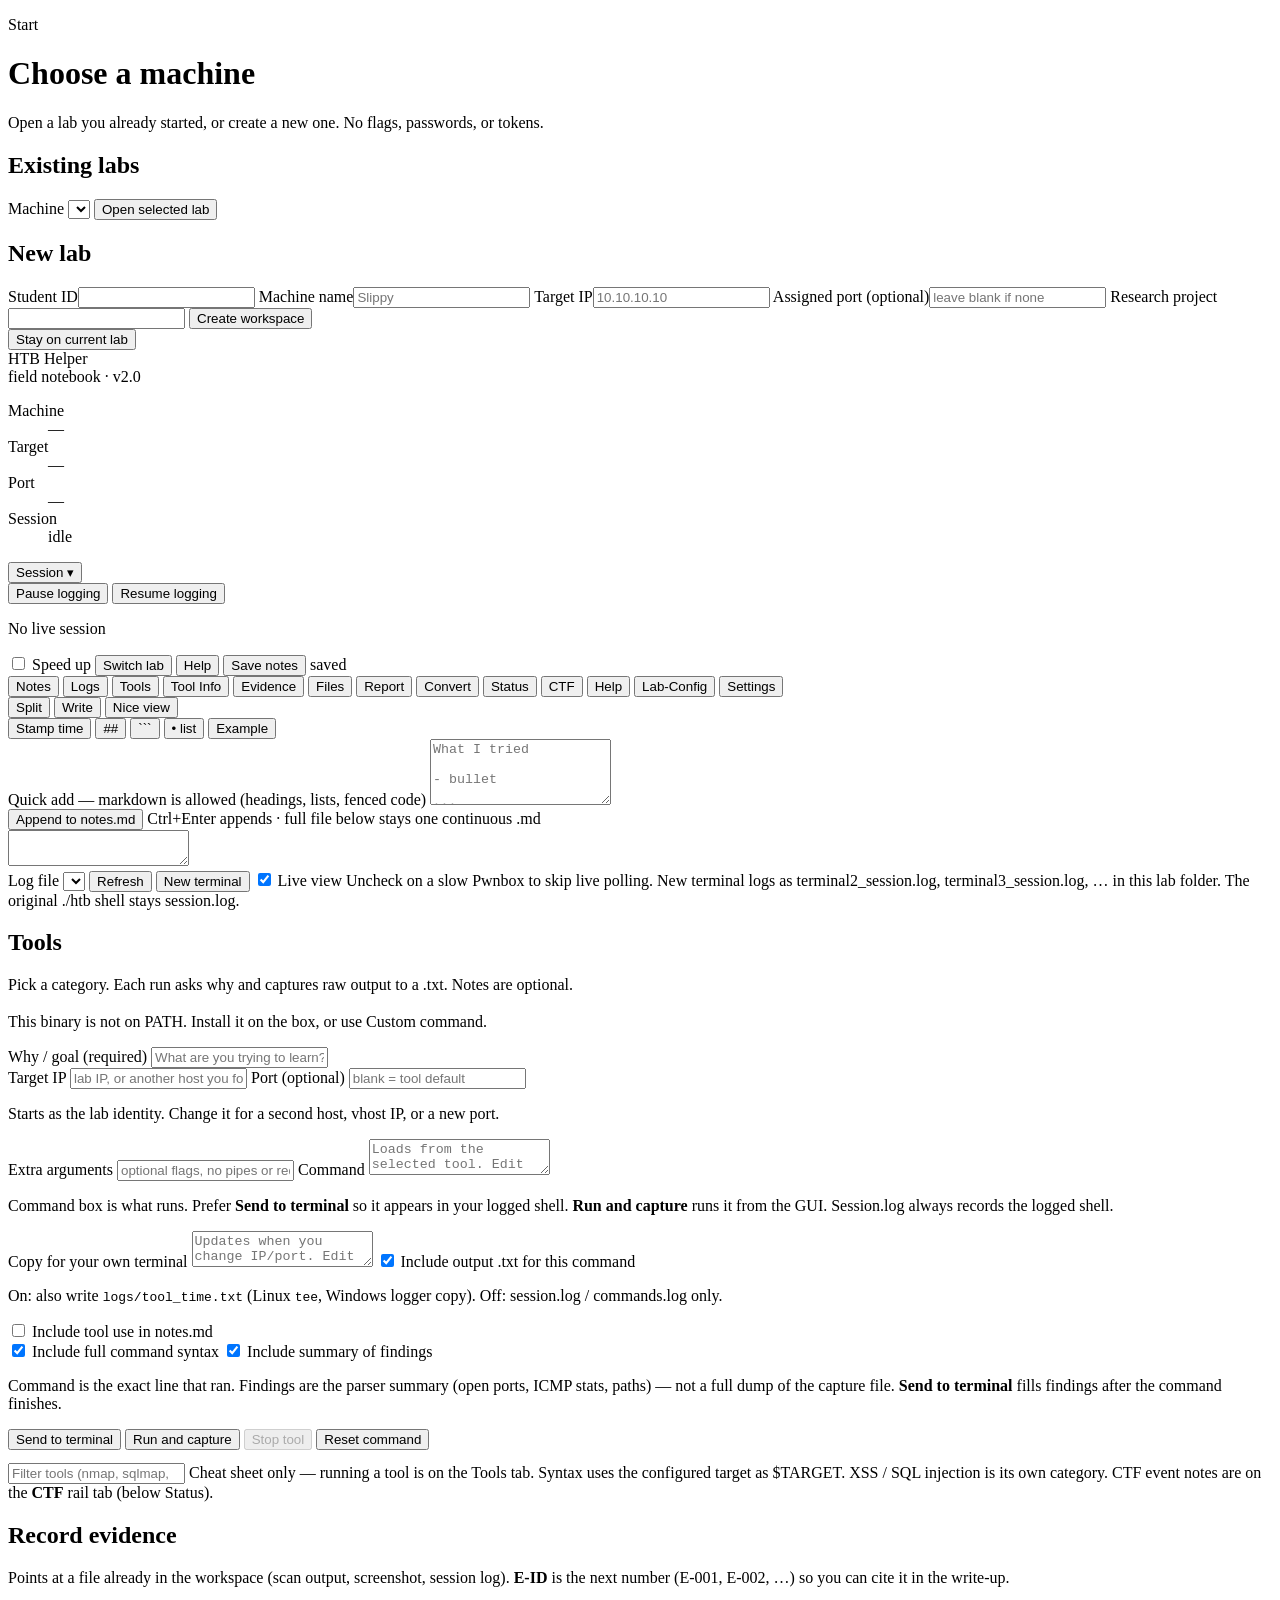
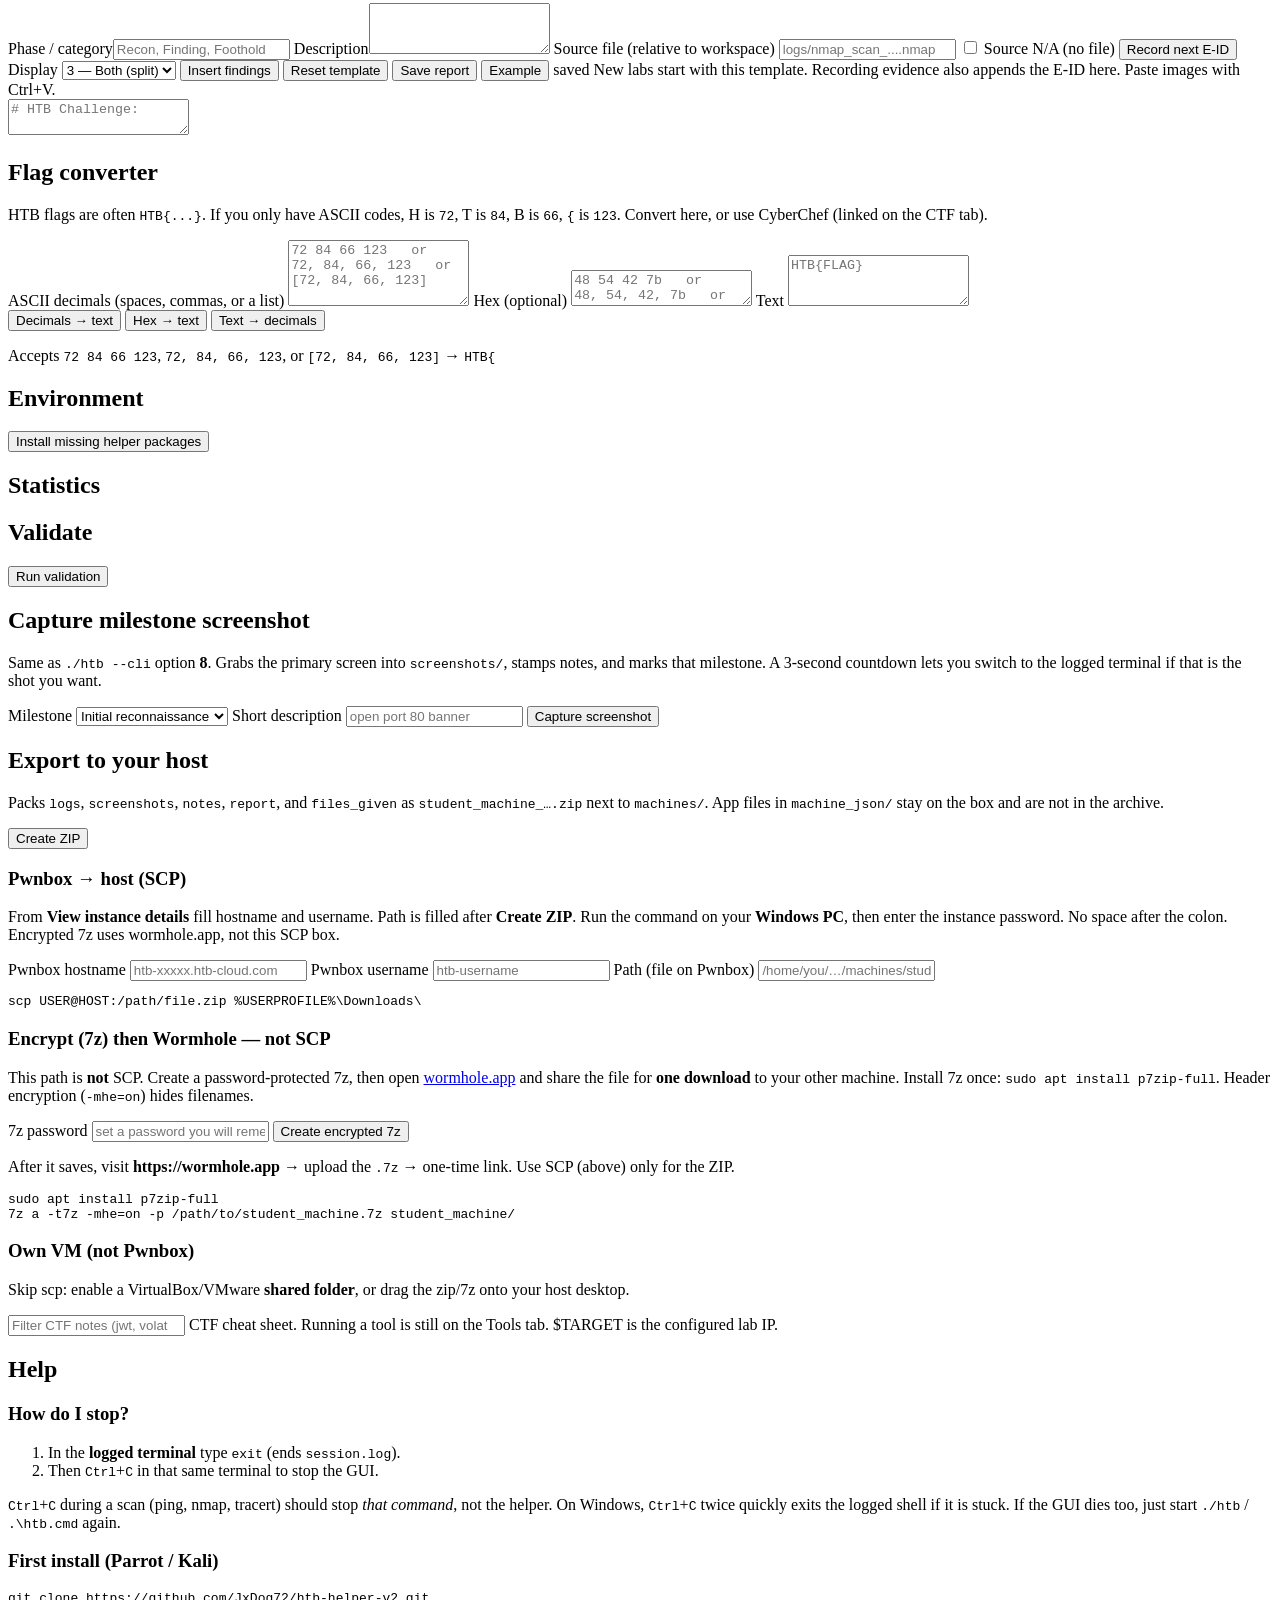
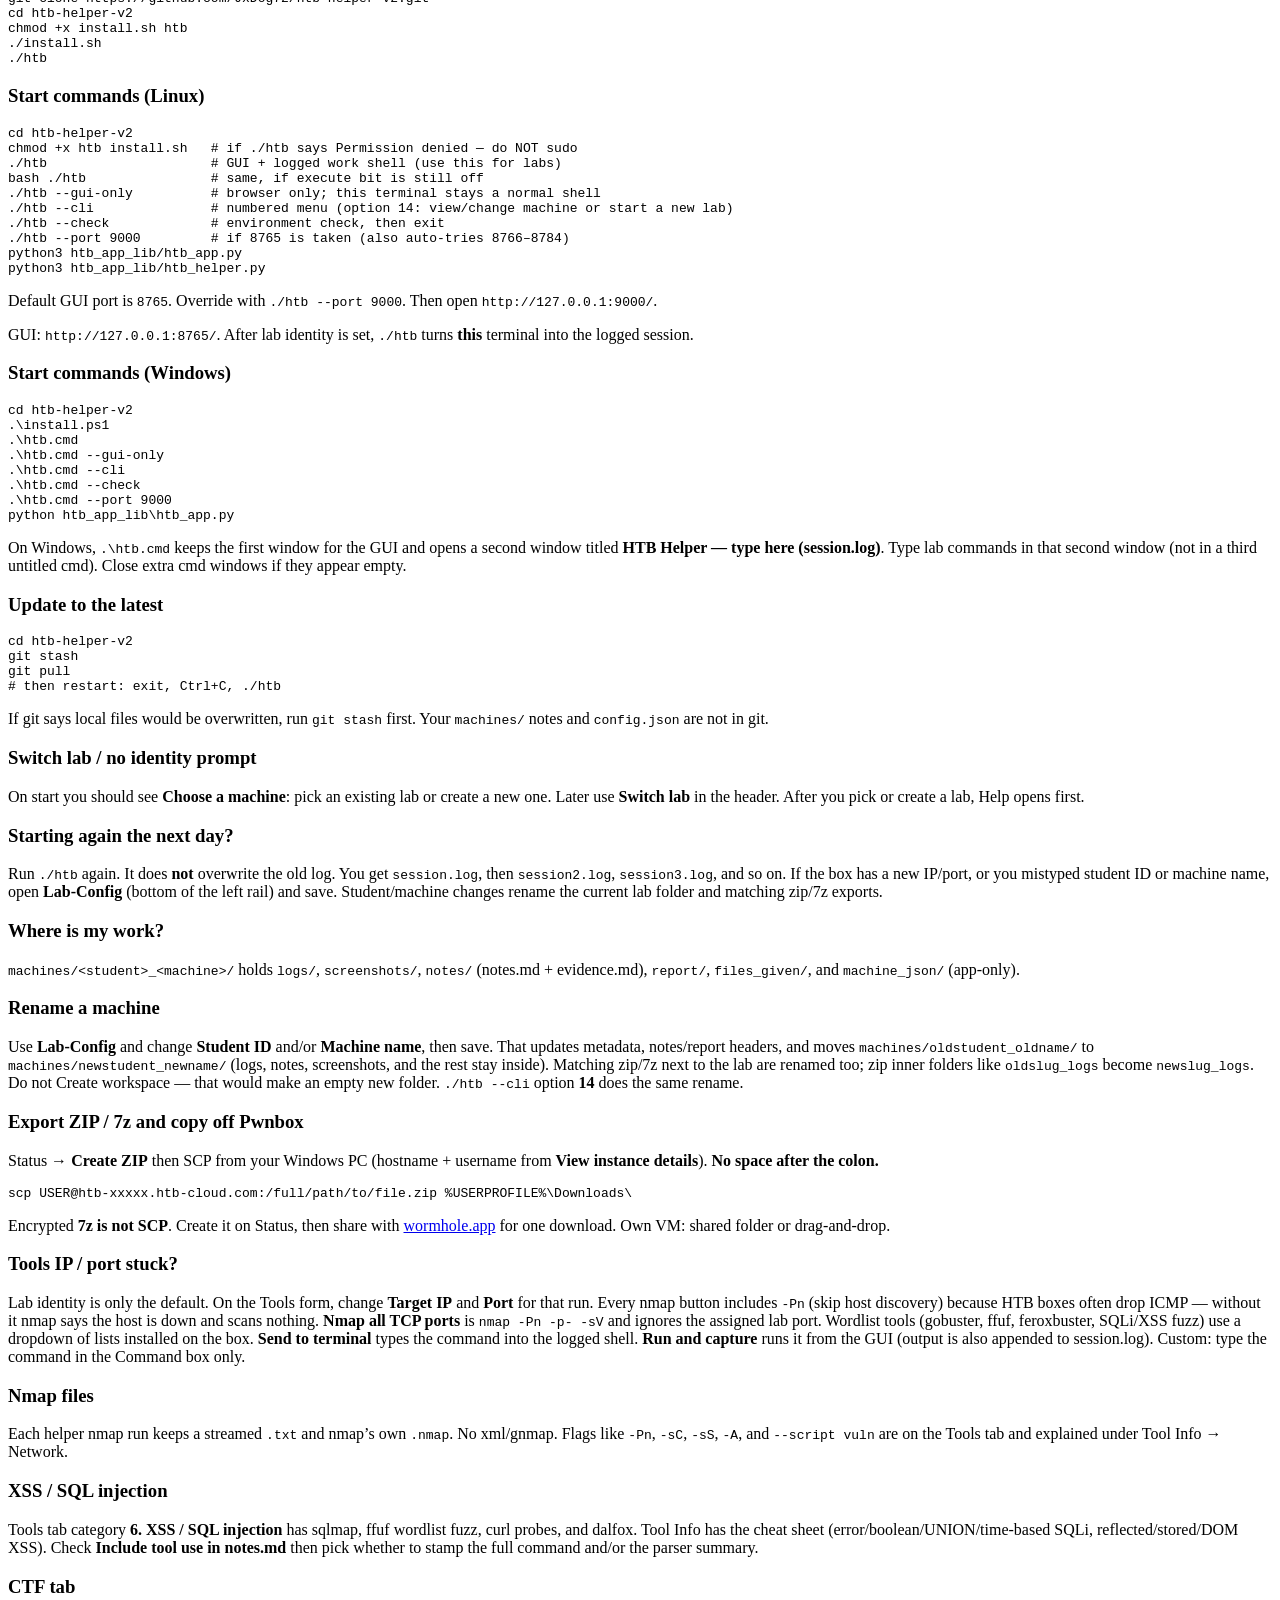
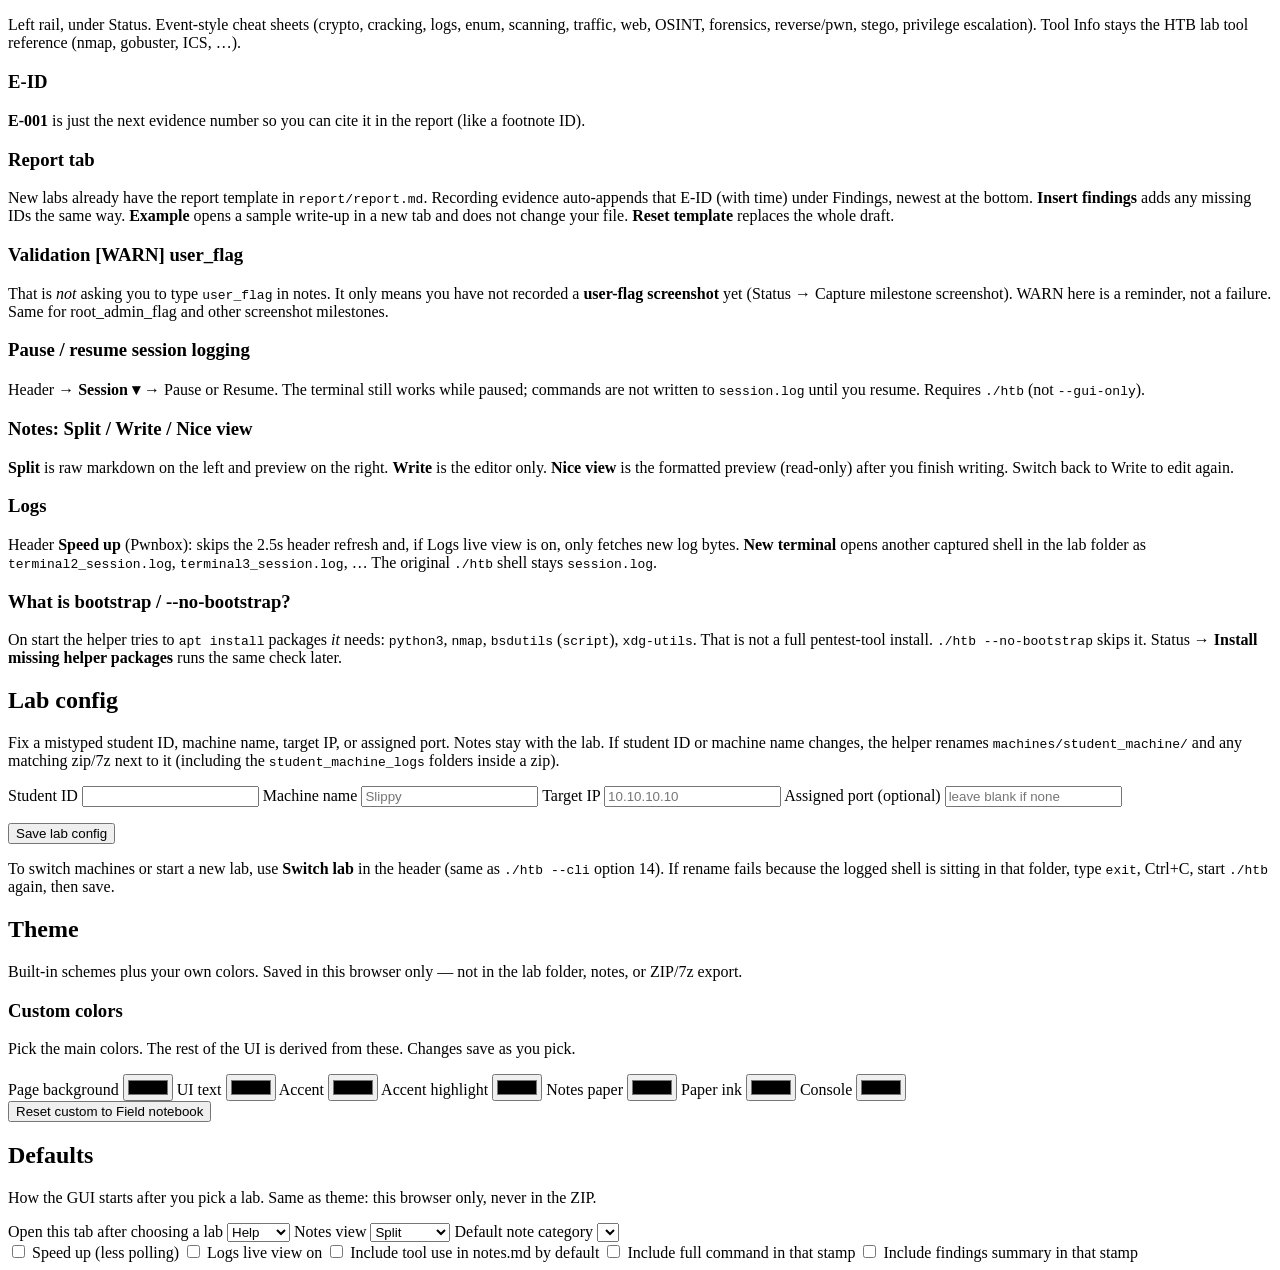
==== htb_app_lib/web/index.html @ dc15f26b "Add CTF rail tab, settings themes, and report placeholders. Split CTF cheat sheets off Tool Info, ad" ====
<!DOCTYPE html>
<html lang="en">
<head>
  <meta charset="UTF-8" />
  <meta name="viewport" content="width=device-width, initial-scale=1" />
  <title>HTB Helper</title>
  <link rel="stylesheet" href="/app.css?v=25" />
  <script>
    try {
      var s = JSON.parse(localStorage.getItem("htb-settings") || "{}");
      if (s.theme) document.documentElement.setAttribute("data-theme", s.theme);
    } catch (e) {}
  </script>
  <link rel="icon" href="data:image/svg+xml,<svg xmlns='http://www.w3.org/2000/svg' viewBox='0 0 16 16'><rect fill='%23161410' width='16' height='16'/><circle cx='8' cy='8' r='4' fill='%23c9843a'/></svg>" />
</head>
<body>
  <div id="setup-overlay" class="overlay" role="dialog" aria-labelledby="setup-title">
    <div class="setup-card">
      <p class="kicker">Start</p>
      <h1 id="setup-title">Choose a machine</h1>
      <p class="lede">Open a lab you already started, or create a new one. No flags, passwords, or tokens.</p>

      <div id="existing-labs-block" class="hidden">
        <h2>Existing labs</h2>
        <label>Machine
          <select id="lab-select"></select>
        </label>
        <button type="button" class="btn copper" id="btn-open-lab">Open selected lab</button>
      </div>

      <h2>New lab</h2>
      <form id="setup-form">
        <label>Student ID<input name="student_id" required autocomplete="off" /></label>
        <label>Machine name<input name="machine_name" required autocomplete="off" placeholder="Slippy" /></label>
        <label>Target IP<input name="target_ip" required autocomplete="off" placeholder="10.10.10.10" /></label>
        <label>Assigned port (optional)<input name="target_port" inputmode="numeric" placeholder="leave blank if none" /></label>
        <label>Research project<input name="research_project" /></label>
        <p id="setup-error" class="error" hidden></p>
        <button type="submit" class="btn copper">Create workspace</button>
      </form>
      <button type="button" class="btn ghost hidden" id="btn-dismiss-setup">Stay on current lab</button>
    </div>
  </div>

  <header class="top">
    <div class="brand">
      <span class="rec" id="rec-dot" title="Session logging"></span>
      <div>
        <div class="wordmark">HTB Helper</div>
        <div class="edition">field notebook · v2.0</div>
      </div>
    </div>
    <dl class="meta" id="meta-bar">
      <div><dt>Machine</dt><dd id="meta-machine">—</dd></div>
      <div><dt>Target</dt><dd id="meta-target">—</dd></div>
      <div><dt>Port</dt><dd id="meta-port">—</dd></div>
      <div><dt>Session</dt><dd id="meta-session">idle</dd></div>
    </dl>
    <div class="top-actions">
      <div class="menu" id="session-menu">
        <button type="button" class="btn ghost" id="btn-session-menu" aria-haspopup="true">Session ▾</button>
        <div class="menu-pop hidden" id="session-pop" role="menu">
          <button type="button" id="btn-session-pause">Pause logging</button>
          <button type="button" id="btn-session-resume">Resume logging</button>
          <p class="quiet" id="session-menu-hint">No live session</p>
        </div>
      </div>
      <label class="check" title="Skip 2.5s header polling; logs append instead of full re-read">
        <input type="checkbox" id="speed-up" /> Speed up
      </label>
      <button type="button" class="btn ghost" id="btn-switch-lab" title="Switch lab">Switch lab</button>
      <button type="button" class="btn ghost" id="btn-help" title="Help">Help</button>
      <button type="button" class="btn ghost" id="btn-save" title="Ctrl+S">Save notes</button>
      <span id="save-state" class="quiet">saved</span>
    </div>
  </header>

  <div class="shell">
    <nav class="rail" aria-label="Sections">
      <button data-tab="notes" class="rail-btn active">Notes</button>
      <button data-tab="logs" class="rail-btn">Logs</button>
      <button data-tab="tools" class="rail-btn">Tools</button>
      <button data-tab="info" class="rail-btn">Tool Info</button>
      <button data-tab="evidence" class="rail-btn">Evidence</button>
      <button data-tab="files" class="rail-btn">Files</button>
      <button data-tab="report" class="rail-btn">Report</button>
      <button data-tab="convert" class="rail-btn">Convert</button>
      <button data-tab="status" class="rail-btn">Status</button>
      <button data-tab="ctf" class="rail-btn">CTF</button>
      <button data-tab="help" class="rail-btn">Help</button>
      <button data-tab="lab" class="rail-btn">Lab-Config</button>
      <button data-tab="settings" class="rail-btn">Settings</button>
    </nav>

    <main>
      <section id="tab-notes" class="tab active">
        <div class="notes-toolbar">
          <div class="chips" id="note-cats"></div>
          <div class="view-modes" role="group" aria-label="Notes view">
            <button type="button" class="chip active" data-notes-view="split">Split</button>
            <button type="button" class="chip" data-notes-view="write">Write</button>
            <button type="button" class="chip" data-notes-view="nice">Nice view</button>
          </div>
          <div class="toolbar-right">
            <button type="button" class="btn ghost" id="btn-stamp" title="Ctrl+N">Stamp time</button>
            <button type="button" class="btn ghost" id="btn-heading">##</button>
            <button type="button" class="btn ghost" id="btn-code">```</button>
            <button type="button" class="btn ghost" id="btn-list">• list</button>
            <button type="button" class="btn ghost" id="btn-notes-example" title="Open a sample notes.md in a new tab">Example</button>
          </div>
        </div>
        <div class="quick-add">
          <label class="quiet">Quick add — markdown is allowed (headings, lists, fenced code)</label>
          <textarea id="quick-body" rows="4" placeholder="What I tried&#10;&#10;- bullet&#10;&#10;```python&#10;print(&quot;Hello World&quot;)&#10;```"></textarea>
          <div class="row">
            <button type="button" class="btn copper" id="btn-append">Append to notes.md</button>
            <span class="quiet">Ctrl+Enter appends · full file below stays one continuous .md</span>
          </div>
        </div>
        <div class="notes-split mode-split" id="notes-split">
          <aside class="tape" id="tape" aria-label="Timestamp rail"></aside>
          <textarea id="notes-editor" spellcheck="false" aria-label="notes.md"></textarea>
          <article id="notes-preview" class="paper" aria-label="Preview"></article>
        </div>
      </section>

      <section id="tab-logs" class="tab">
        <div class="row wrap">
          <label>Log file
            <select id="log-select"></select>
          </label>
          <button type="button" class="btn ghost" id="btn-log-refresh">Refresh</button>
          <button type="button" class="btn copper" id="btn-new-terminal" title="Open another captured shell in the lab folder">New terminal</button>
          <label class="check"><input type="checkbox" id="log-live" checked /> Live view</label>
          <span class="quiet">Uncheck on a slow Pwnbox to skip live polling. New terminal logs as terminal2_session.log, terminal3_session.log, … in this lab folder. The original ./htb shell stays session.log.</span>
        </div>
        <pre id="log-view" class="console"></pre>
      </section>

      <section id="tab-tools" class="tab">
        <div class="tools-layout">
          <nav class="tool-nav" id="tool-nav" aria-label="Tool categories"></nav>
          <div class="tool-panel">
            <h2 id="tool-group-title">Tools</h2>
            <p class="lede" id="tool-group-blurb">Pick a category. Each run asks why and captures raw output to a .txt. Notes are optional.</p>
            <div id="tool-list"></div>
            <form id="tool-form" class="tool-form hidden">
              <h3 id="tool-name"></h3>
              <p class="lede" id="tool-summary"></p>
              <p id="tool-missing" class="warn hidden">This binary is not on PATH. Install it on the box, or use Custom command.</p>
              <label>Why / goal (required)
                <input id="tool-purpose" required placeholder="What are you trying to learn?" />
              </label>
              <div class="row wrap">
                <label>Target IP
                  <input id="tool-target" required placeholder="lab IP, or another host you found" />
                </label>
                <label>Port (optional)
                  <input id="tool-port" inputmode="numeric" placeholder="blank = tool default" />
                </label>
              </div>
              <p class="quiet">Starts as the lab identity. Change it for a second host, vhost IP, or a new port.</p>
              <div id="tool-fields"></div>
              <label>Extra arguments
                <input id="tool-extra" placeholder="optional flags, no pipes or redirects" />
              </label>
              <label>Command
                <textarea id="tool-cmd" rows="2" spellcheck="false" placeholder="Loads from the selected tool. Edit before you run."></textarea>
              </label>
              <p class="quiet">Command box is what runs. Prefer <strong>Send to terminal</strong> so it appears in your logged shell. <strong>Run and capture</strong> runs it from the GUI. Session.log always records the logged shell.</p>
              <label>Copy for your own terminal
                <textarea id="tool-copy" rows="2" spellcheck="false" placeholder="Updates when you change IP/port. Edit if you want."></textarea>
              </label>
              <label class="check"><input type="checkbox" id="tool-capture-txt" checked /> Include output .txt for this command</label>
              <p class="quiet">On: also write <code>logs/tool_time.txt</code> (Linux <code>tee</code>, Windows logger copy). Off: session.log / commands.log only.</p>
              <label class="check"><input type="checkbox" id="tool-notes" /> Include tool use in notes.md</label>
              <div id="tool-notes-extra" class="notes-opts hidden">
                <label class="check"><input type="checkbox" id="tool-notes-cmd" checked /> Include full command syntax</label>
                <label class="check"><input type="checkbox" id="tool-notes-findings" checked /> Include summary of findings</label>
                <p class="quiet">Command is the exact line that ran. Findings are the parser summary (open ports, ICMP stats, paths) — not a full dump of the capture file. <strong>Send to terminal</strong> fills findings after the command finishes.</p>
              </div>
              <div class="row wrap">
                <button type="button" class="btn copper" id="btn-tool-send">Send to terminal</button>
                <button type="submit" class="btn ghost" id="btn-tool-run">Run and capture</button>
                <button type="button" class="btn ghost" id="btn-tool-stop" disabled>Stop tool</button>
                <button type="button" class="btn ghost" id="btn-tool-rebuild">Reset command</button>
                <span id="tool-cmd-preview" class="mono quiet"></span>
              </div>
            </form>
            <pre id="tool-out" class="console"></pre>
          </div>
        </div>
      </section>

      <section id="tab-info" class="tab">
        <div class="row wrap">
          <input id="info-search" type="search" placeholder="Filter tools (nmap, sqlmap, xss…)" />
          <span class="quiet">Cheat sheet only — running a tool is on the Tools tab. Syntax uses the configured target as $TARGET. XSS / SQL injection is its own category. CTF event notes are on the <strong>CTF</strong> rail tab (below Status).</span>
        </div>
        <nav class="tool-nav" id="info-nav" aria-label="Tool info categories"></nav>
        <div id="info-groups" class="info-groups"></div>
      </section>

      <section id="tab-evidence" class="tab">
        <form id="evidence-form" class="stack narrow">
          <h2>Record evidence</h2>
          <p class="lede">Points at a file already in the workspace (scan output, screenshot, session log). <strong>E-ID</strong> is the next number (E-001, E-002, …) so you can cite it in the write-up.</p>
          <label>Phase / category<input name="phase" required placeholder="Recon, Finding, Foothold" list="phase-names" /></label>
          <datalist id="phase-names">
            <option value="Recon"></option>
            <option value="Finding"></option>
            <option value="Foothold"></option>
          </datalist>
          <label>Description<textarea name="description" rows="3" required></textarea></label>
          <label>Source file (relative to workspace)
            <input name="source" id="evidence-source" placeholder="logs/nmap_scan_....nmap" list="file-names" />
          </label>
          <datalist id="file-names"></datalist>
          <label class="check"><input type="checkbox" id="source-na" /> Source N/A (no file)</label>
          <button type="submit" class="btn copper">Record next E-ID</button>
        </form>
        <article id="evidence-view" class="paper"></article>
      </section>

      <section id="tab-files" class="tab">
        <div id="file-list" class="file-table"></div>
      </section>

      <section id="tab-report" class="tab">
        <div class="notes-toolbar">
          <label class="display-pick">Display
            <select id="report-display">
              <option value="write">1 — Write</option>
              <option value="view">2 — View</option>
              <option value="both" selected>3 — Both (split)</option>
            </select>
          </label>
          <button type="button" class="btn copper" id="btn-report-insert">Insert findings</button>
          <button type="button" class="btn ghost" id="btn-report-reset">Reset template</button>
          <button type="button" class="btn ghost" id="btn-save-report">Save report</button>
          <button type="button" class="btn ghost" id="btn-report-example" title="Open a sample report.md in a new tab">Example</button>
          <span id="report-save-state" class="quiet">saved</span>
          <span class="quiet">New labs start with this template. Recording evidence also appends the E-ID here. Paste images with Ctrl+V.</span>
        </div>
        <div class="notes-split report-split mode-both" id="report-split">
          <textarea id="report-editor" spellcheck="true" aria-label="report_draft.md" placeholder="# HTB Challenge:&#10;&#10;## Executive Summary&#10;A short, non-technical overview of what was tested and found&#10;&#10;## Scope&#10;The target machine, IP address, and dates of testing&#10;&#10;## Methodology&#10;The general approach you followed, phase by phase&#10;&#10;## Findings&#10;Each vulnerability found, with description, evidence, severity, and how it was confirmed&#10;&#10;## Attack Narrative&#10;A step by step account of how you moved from initial access to the final flag&#10;&#10;## Remediation&#10;Practical recommendations to fix each finding&#10;&#10;## Conclusion&#10;A brief closing summary"></textarea>
          <article id="report-view" class="paper" aria-label="Report preview"></article>
        </div>
      </section>

      <section id="tab-convert" class="tab">
        <div class="stack narrow">
          <h2>Flag converter</h2>
          <p class="lede">HTB flags are often <code>HTB{...}</code>. If you only have ASCII codes, H is <code>72</code>, T is <code>84</code>, B is <code>66</code>, <code>{</code> is <code>123</code>. Convert here, or use CyberChef (linked on the CTF tab).</p>
          <label>ASCII decimals (spaces, commas, or a list)
            <textarea id="conv-decimal" rows="4" placeholder="72 84 66 123   or   72, 84, 66, 123   or   [72, 84, 66, 123]"></textarea>
          </label>
          <label>Hex (optional)
            <textarea id="conv-hex" rows="2" placeholder="48 54 42 7b   or   48, 54, 42, 7b   or   [48, 54, 42, 7b]"></textarea>
          </label>
          <label>Text
            <textarea id="conv-text" rows="3" placeholder="HTB{FLAG}"></textarea>
          </label>
          <div class="row">
            <button type="button" class="btn copper" id="btn-conv-from-dec">Decimals → text</button>
            <button type="button" class="btn ghost" id="btn-conv-from-hex">Hex → text</button>
            <button type="button" class="btn ghost" id="btn-conv-to-dec">Text → decimals</button>
          </div>
          <p class="quiet">Accepts <code>72 84 66 123</code>, <code>72, 84, 66, 123</code>, or <code>[72, 84, 66, 123]</code> → <code>HTB{</code></p>
        </div>
      </section>

      <section id="tab-status" class="tab">
        <div class="status-grid">
          <div>
            <h2>Environment</h2>
            <ul id="preflight-list" class="ticks"></ul>
            <button type="button" class="btn ghost" id="btn-bootstrap">Install missing helper packages</button>
          </div>
          <div>
            <h2>Statistics</h2>
            <dl id="stats-list" class="meta-block"></dl>
          </div>
          <div>
            <h2>Validate</h2>
            <pre id="validate-out" class="console short"></pre>
            <button type="button" class="btn ghost" id="btn-validate">Run validation</button>
            <h2>Capture milestone screenshot</h2>
            <p class="lede">Same as <code>./htb --cli</code> option <strong>8</strong>. Grabs the primary screen into <code>screenshots/</code>, stamps notes, and marks that milestone. A 3-second countdown lets you switch to the logged terminal if that is the shot you want.</p>
            <label>Milestone
              <select id="shot-milestone">
                <option value="initial_recon">Initial reconnaissance</option>
                <option value="initial_foothold">Initial foothold</option>
                <option value="vulnerability_evidence">Vulnerability evidence</option>
                <option value="privilege_escalation">Privilege escalation</option>
                <option value="user_flag">User flag</option>
                <option value="root_admin_flag">Root/admin flag</option>
                <option value="other">Other</option>
              </select>
            </label>
            <label>Short description
              <input id="shot-desc" required placeholder="open port 80 banner" autocomplete="off" />
            </label>
            <button type="button" class="btn copper" id="btn-screenshot">Capture screenshot</button>
            <p id="shot-out" class="quiet"></p>
          </div>
          <div>
            <h2>Export to your host</h2>
            <p class="lede">Packs <code>logs</code>, <code>screenshots</code>, <code>notes</code>, <code>report</code>, and <code>files_given</code> as <code>student_machine_….zip</code> next to <code>machines/</code>. App files in <code>machine_json/</code> stay on the box and are not in the archive.</p>
            <button type="button" class="btn copper" id="btn-zip">Create ZIP</button>
            <p id="zip-out" class="quiet"></p>
            <h3>Pwnbox → host (SCP)</h3>
            <p class="lede">From <strong>View instance details</strong> fill hostname and username. Path is filled after <strong>Create ZIP</strong>. Run the command on your <strong>Windows PC</strong>, then enter the instance password. No space after the colon. Encrypted 7z uses wormhole.app, not this SCP box.</p>
            <label>Pwnbox hostname
              <input id="pwn-host" placeholder="htb-xxxxx.htb-cloud.com" autocomplete="off" />
            </label>
            <label>Pwnbox username
              <input id="pwn-user" placeholder="htb-username" autocomplete="off" />
            </label>
            <label>Path (file on Pwnbox)
              <input id="pwn-path" placeholder="/home/you/…/machines/student_machine_….zip" autocomplete="off" />
            </label>
            <pre id="zip-scp" class="syntax">scp USER@HOST:/path/file.zip %USERPROFILE%\Downloads\</pre>
            <h3>Encrypt (7z) then Wormhole — not SCP</h3>
            <p class="lede">This path is <strong>not</strong> SCP. Create a password-protected 7z, then open <a href="https://wormhole.app" target="_blank" rel="noopener">wormhole.app</a> and share the file for <strong>one download</strong> to your other machine. Install 7z once: <code>sudo apt install p7zip-full</code>. Header encryption (<code>-mhe=on</code>) hides filenames.</p>
            <label>7z password
              <input id="zip-pass" type="password" autocomplete="new-password" placeholder="set a password you will remember" />
            </label>
            <button type="button" class="btn ghost" id="btn-7z">Create encrypted 7z</button>
            <p id="zip7-out" class="quiet"></p>
            <p class="lede">After it saves, visit <strong>https://wormhole.app</strong> → upload the <code>.7z</code> → one-time link. Use SCP (above) only for the ZIP.</p>
            <pre class="syntax">sudo apt install p7zip-full
7z a -t7z -mhe=on -p /path/to/student_machine.7z student_machine/</pre>
            <h3>Own VM (not Pwnbox)</h3>
            <p class="lede">Skip scp: enable a VirtualBox/VMware <strong>shared folder</strong>, or drag the zip/7z onto your host desktop.</p>
          </div>
        </div>
      </section>

      <section id="tab-ctf" class="tab">
        <div class="row wrap">
          <input id="ctf-search" type="search" placeholder="Filter CTF notes (jwt, volatility, zsteg, xor…)" />
          <span class="quiet">CTF cheat sheet. Running a tool is still on the Tools tab. $TARGET is the configured lab IP.</span>
        </div>
        <nav class="tool-nav" id="ctf-nav" aria-label="CTF categories"></nav>
        <div id="ctf-groups" class="info-groups"></div>
      </section>

      <section id="tab-help" class="tab">
        <article class="help-page">
          <h2>Help</h2>

          <h3>How do I stop?</h3>
          <ol>
            <li>In the <strong>logged terminal</strong> type <code>exit</code> (ends <code>session.log</code>).</li>
            <li>Then <kbd>Ctrl</kbd>+<kbd>C</kbd> in that same terminal to stop the GUI.</li>
          </ol>
          <p><kbd>Ctrl</kbd>+<kbd>C</kbd> during a scan (ping, nmap, tracert) should stop <em>that command</em>, not the helper. On Windows, <kbd>Ctrl</kbd>+<kbd>C</kbd> twice quickly exits the logged shell if it is stuck. If the GUI dies too, just start <code>./htb</code> / <code>.\htb.cmd</code> again.</p>

          <h3>First install (Parrot / Kali)</h3>
          <pre class="syntax">git clone https://github.com/JxDog72/htb-helper-v2.git
cd htb-helper-v2
chmod +x install.sh htb
./install.sh
./htb</pre>

          <h3>Start commands (Linux)</h3>
          <pre class="syntax">cd htb-helper-v2
chmod +x htb install.sh   # if ./htb says Permission denied — do NOT sudo
./htb                     # GUI + logged work shell (use this for labs)
bash ./htb                # same, if execute bit is still off
./htb --gui-only          # browser only; this terminal stays a normal shell
./htb --cli               # numbered menu (option 14: view/change machine or start a new lab)
./htb --check             # environment check, then exit
./htb --port 9000         # if 8765 is taken (also auto-tries 8766–8784)
python3 htb_app_lib/htb_app.py
python3 htb_app_lib/htb_helper.py</pre>
          <p>Default GUI port is <code>8765</code>. Override with <code>./htb --port 9000</code>. Then open <code>http://127.0.0.1:9000/</code>.</p>
          <p>GUI: <code>http://127.0.0.1:8765/</code>. After lab identity is set, <code>./htb</code> turns <strong>this</strong> terminal into the logged session.</p>

          <h3>Start commands (Windows)</h3>
          <pre class="syntax">cd htb-helper-v2
.\install.ps1
.\htb.cmd
.\htb.cmd --gui-only
.\htb.cmd --cli
.\htb.cmd --check
.\htb.cmd --port 9000
python htb_app_lib\htb_app.py</pre>
          <p>On Windows, <code>.\htb.cmd</code> keeps the first window for the GUI and opens a second window titled <strong>HTB Helper — type here (session.log)</strong>. Type lab commands in that second window (not in a third untitled cmd). Close extra cmd windows if they appear empty.</p>

          <h3>Update to the latest</h3>
          <pre class="syntax">cd htb-helper-v2
git stash
git pull
# then restart: exit, Ctrl+C, ./htb</pre>
          <p>If git says local files would be overwritten, run <code>git stash</code> first. Your <code>machines/</code> notes and <code>config.json</code> are not in git.</p>

          <h3>Switch lab / no identity prompt</h3>
          <p>On start you should see <strong>Choose a machine</strong>: pick an existing lab or create a new one. Later use <strong>Switch lab</strong> in the header. After you pick or create a lab, Help opens first.</p>

          <h3>Starting again the next day?</h3>
          <p>Run <code>./htb</code> again. It does <strong>not</strong> overwrite the old log. You get <code>session.log</code>, then <code>session2.log</code>, <code>session3.log</code>, and so on. If the box has a new IP/port, or you mistyped student ID or machine name, open <strong>Lab-Config</strong> (bottom of the left rail) and save. Student/machine changes rename the current lab folder and matching zip/7z exports.</p>

          <h3>Where is my work?</h3>
          <p><code>machines/&lt;student&gt;_&lt;machine&gt;/</code> holds <code>logs/</code>, <code>screenshots/</code>, <code>notes/</code> (notes.md + evidence.md), <code>report/</code>, <code>files_given/</code>, and <code>machine_json/</code> (app-only).</p>

          <h3>Rename a machine</h3>
          <p>Use <strong>Lab-Config</strong> and change <strong>Student ID</strong> and/or <strong>Machine name</strong>, then save. That updates metadata, notes/report headers, and moves <code>machines/oldstudent_oldname/</code> to <code>machines/newstudent_newname/</code> (logs, notes, screenshots, and the rest stay inside). Matching zip/7z next to the lab are renamed too; zip inner folders like <code>oldslug_logs</code> become <code>newslug_logs</code>. Do not Create workspace — that would make an empty new folder. <code>./htb --cli</code> option <strong>14</strong> does the same rename.</p>

          <h3>Export ZIP / 7z and copy off Pwnbox</h3>
          <p>Status → <strong>Create ZIP</strong> then SCP from your Windows PC (hostname + username from <strong>View instance details</strong>). <strong>No space after the colon.</strong></p>
          <pre class="syntax">scp USER@htb-xxxxx.htb-cloud.com:/full/path/to/file.zip %USERPROFILE%\Downloads\</pre>
          <p>Encrypted <strong>7z is not SCP</strong>. Create it on Status, then share with <a href="https://wormhole.app" target="_blank" rel="noopener">wormhole.app</a> for one download. Own VM: shared folder or drag-and-drop.</p>

          <h3>Tools IP / port stuck?</h3>
          <p>Lab identity is only the default. On the Tools form, change <strong>Target IP</strong> and <strong>Port</strong> for that run. Every nmap button includes <code>-Pn</code> (skip host discovery) because HTB boxes often drop ICMP — without it nmap says the host is down and scans nothing. <strong>Nmap all TCP ports</strong> is <code>nmap -Pn -p- -sV</code> and ignores the assigned lab port. Wordlist tools (gobuster, ffuf, feroxbuster, SQLi/XSS fuzz) use a dropdown of lists installed on the box. <strong>Send to terminal</strong> types the command into the logged shell. <strong>Run and capture</strong> runs it from the GUI (output is also appended to session.log). Custom: type the command in the Command box only.</p>

          <h3>Nmap files</h3>
          <p>Each helper nmap run keeps a streamed <code>.txt</code> and nmap’s own <code>.nmap</code>. No xml/gnmap. Flags like <code>-Pn</code>, <code>-sC</code>, <code>-sS</code>, <code>-A</code>, and <code>--script vuln</code> are on the Tools tab and explained under Tool Info → Network.</p>

          <h3>XSS / SQL injection</h3>
          <p>Tools tab category <strong>6. XSS / SQL injection</strong> has sqlmap, ffuf wordlist fuzz, curl probes, and dalfox. Tool Info has the cheat sheet (error/boolean/UNION/time-based SQLi, reflected/stored/DOM XSS). Check <strong>Include tool use in notes.md</strong> then pick whether to stamp the full command and/or the parser summary.</p>

          <h3>CTF tab</h3>
          <p>Left rail, under Status. Event-style cheat sheets (crypto, cracking, logs, enum, scanning, traffic, web, OSINT, forensics, reverse/pwn, stego, privilege escalation). Tool Info stays the HTB lab tool reference (nmap, gobuster, ICS, …).</p>

          <h3>E-ID</h3>
          <p><strong>E-001</strong> is just the next evidence number so you can cite it in the report (like a footnote ID).</p>

          <h3>Report tab</h3>
          <p>New labs already have the report template in <code>report/report.md</code>. Recording evidence auto-appends that E-ID (with time) under Findings, newest at the bottom. <strong>Insert findings</strong> adds any missing IDs the same way. <strong>Example</strong> opens a sample write-up in a new tab and does not change your file. <strong>Reset template</strong> replaces the whole draft.</p>

          <h3>Validation [WARN] user_flag</h3>
          <p>That is <em>not</em> asking you to type <code>user_flag</code> in notes. It only means you have not recorded a <strong>user-flag screenshot</strong> yet (Status → Capture milestone screenshot). WARN here is a reminder, not a failure. Same for root_admin_flag and other screenshot milestones.</p>

          <h3>Pause / resume session logging</h3>
          <p>Header → <strong>Session ▾</strong> → Pause or Resume. The terminal still works while paused; commands are not written to <code>session.log</code> until you resume. Requires <code>./htb</code> (not <code>--gui-only</code>).</p>

          <h3>Notes: Split / Write / Nice view</h3>
          <p><strong>Split</strong> is raw markdown on the left and preview on the right. <strong>Write</strong> is the editor only. <strong>Nice view</strong> is the formatted preview (read-only) after you finish writing. Switch back to Write to edit again.</p>

          <h3>Logs</h3>
          <p>Header <strong>Speed up</strong> (Pwnbox): skips the 2.5s header refresh and, if Logs live view is on, only fetches new log bytes. <strong>New terminal</strong> opens another captured shell in the lab folder as <code>terminal2_session.log</code>, <code>terminal3_session.log</code>, … The original <code>./htb</code> shell stays <code>session.log</code>.</p>

          <h3>What is bootstrap / --no-bootstrap?</h3>
          <p>On start the helper tries to <code>apt install</code> packages <em>it</em> needs: <code>python3</code>, <code>nmap</code>, <code>bsdutils</code> (<code>script</code>), <code>xdg-utils</code>. That is not a full pentest-tool install. <code>./htb --no-bootstrap</code> skips it. Status → <strong>Install missing helper packages</strong> runs the same check later.</p>
        </article>
      </section>

      <section id="tab-lab" class="tab">
        <h2>Lab config</h2>
        <p class="lede">Fix a mistyped student ID, machine name, target IP, or assigned port. Notes stay with the lab. If student ID or machine name changes, the helper renames <code>machines/student_machine/</code> and any matching zip/7z next to it (including the <code>student_machine_logs</code> folders inside a zip).</p>
        <form id="lab-config-form" class="tool-form">
          <label>Student ID
            <input id="lab-student" required autocomplete="off" />
          </label>
          <label>Machine name
            <input id="lab-machine" required autocomplete="off" placeholder="Slippy" />
          </label>
          <label>Target IP
            <input id="lab-target-ip" required autocomplete="off" placeholder="10.10.10.10" />
          </label>
          <label>Assigned port (optional)
            <input id="lab-target-port" inputmode="numeric" placeholder="leave blank if none" />
          </label>
          <p id="lab-config-msg" class="quiet"></p>
          <p id="lab-config-error" class="error hidden"></p>
          <button type="submit" class="btn copper">Save lab config</button>
        </form>
        <p class="quiet">To switch machines or start a new lab, use <strong>Switch lab</strong> in the header (same as <code>./htb --cli</code> option 14). If rename fails because the logged shell is sitting in that folder, type <code>exit</code>, Ctrl+C, start <code>./htb</code> again, then save.</p>
      </section>

      <section id="tab-settings" class="tab">
        <div class="settings-grid">
          <div class="settings-block">
            <h2>Theme</h2>
            <p class="lede">Built-in schemes plus your own colors. Saved in this browser only — not in the lab folder, notes, or ZIP/7z export.</p>
            <div class="theme-grid" id="theme-grid"></div>
            <div id="custom-colors" class="custom-colors hidden">
              <h3>Custom colors</h3>
              <p class="lede">Pick the main colors. The rest of the UI is derived from these. Changes save as you pick.</p>
              <div class="color-rows">
                <label>Page background <input type="color" data-cvar="chassis" /></label>
                <label>UI text <input type="color" data-cvar="text" /></label>
                <label>Accent <input type="color" data-cvar="copper" /></label>
                <label>Accent highlight <input type="color" data-cvar="copperHot" /></label>
                <label>Notes paper <input type="color" data-cvar="paper" /></label>
                <label>Paper ink <input type="color" data-cvar="ink" /></label>
                <label>Console <input type="color" data-cvar="console" /></label>
              </div>
              <button type="button" class="btn ghost" id="btn-custom-reset">Reset custom to Field notebook</button>
            </div>
          </div>
          <div class="settings-block">
            <h2>Defaults</h2>
            <p class="lede">How the GUI starts after you pick a lab. Same as theme: this browser only, never in the ZIP.</p>
            <label class="set-select">Open this tab after choosing a lab
              <select id="set-start-tab">
                <option value="help">Help</option>
                <option value="notes">Notes</option>
                <option value="tools">Tools</option>
                <option value="ctf">CTF</option>
                <option value="report">Report</option>
                <option value="status">Status</option>
              </select>
            </label>
            <label class="set-select">Notes view
              <select id="set-notes-view">
                <option value="split">Split</option>
                <option value="write">Write</option>
                <option value="nice">Nice view</option>
              </select>
            </label>
            <label class="set-select">Default note category
              <select id="set-category"></select>
            </label>
            <div class="settings-checks">
              <label class="check"><input type="checkbox" id="set-speed-up" /> Speed up (less polling)</label>
              <label class="check"><input type="checkbox" id="set-log-live" /> Logs live view on</label>
              <label class="check"><input type="checkbox" id="set-tool-notes" /> Include tool use in notes.md by default</label>
              <label class="check"><input type="checkbox" id="set-tool-cmd" /> Include full command in that stamp</label>
              <label class="check"><input type="checkbox" id="set-tool-findings" /> Include findings summary in that stamp</label>
            </div>
          </div>
        </div>
      </section>
    </main>
  </div>
  <script src="/app.js?v=40"></script>
</body>
</html>
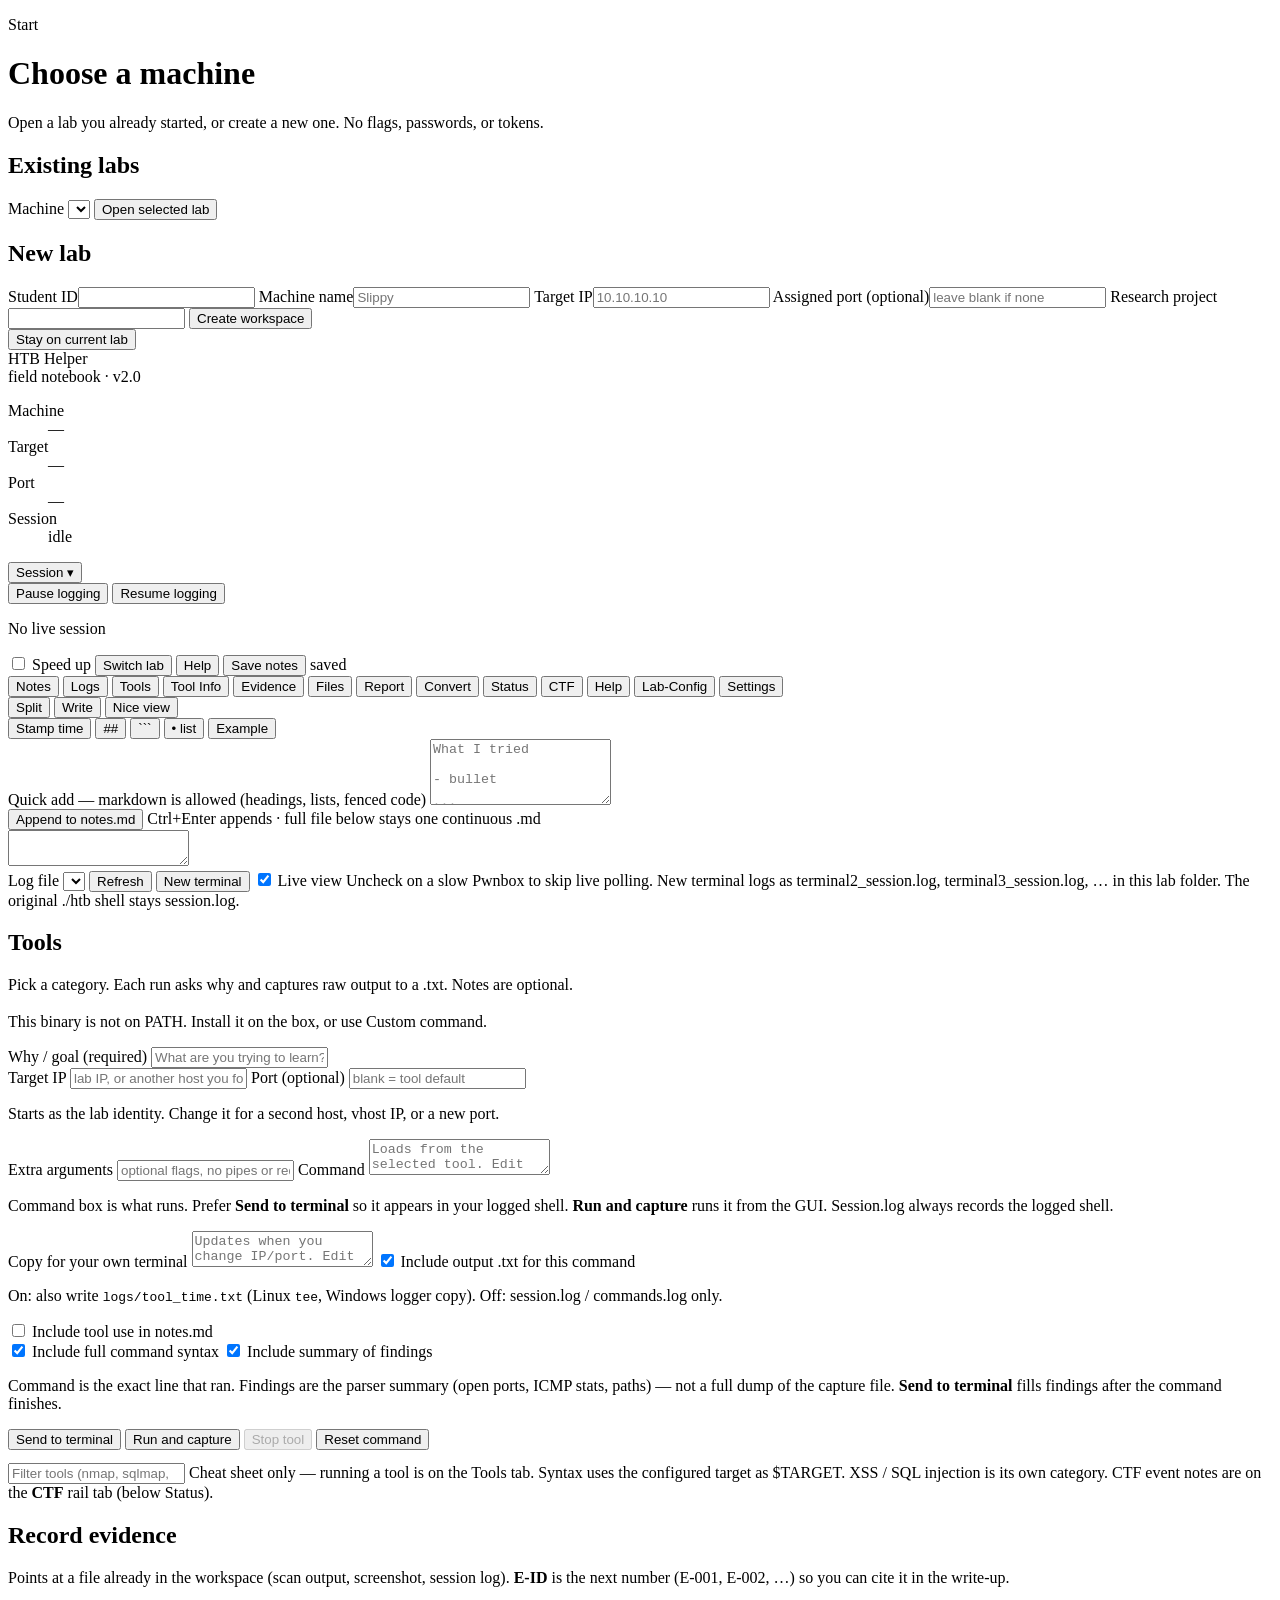
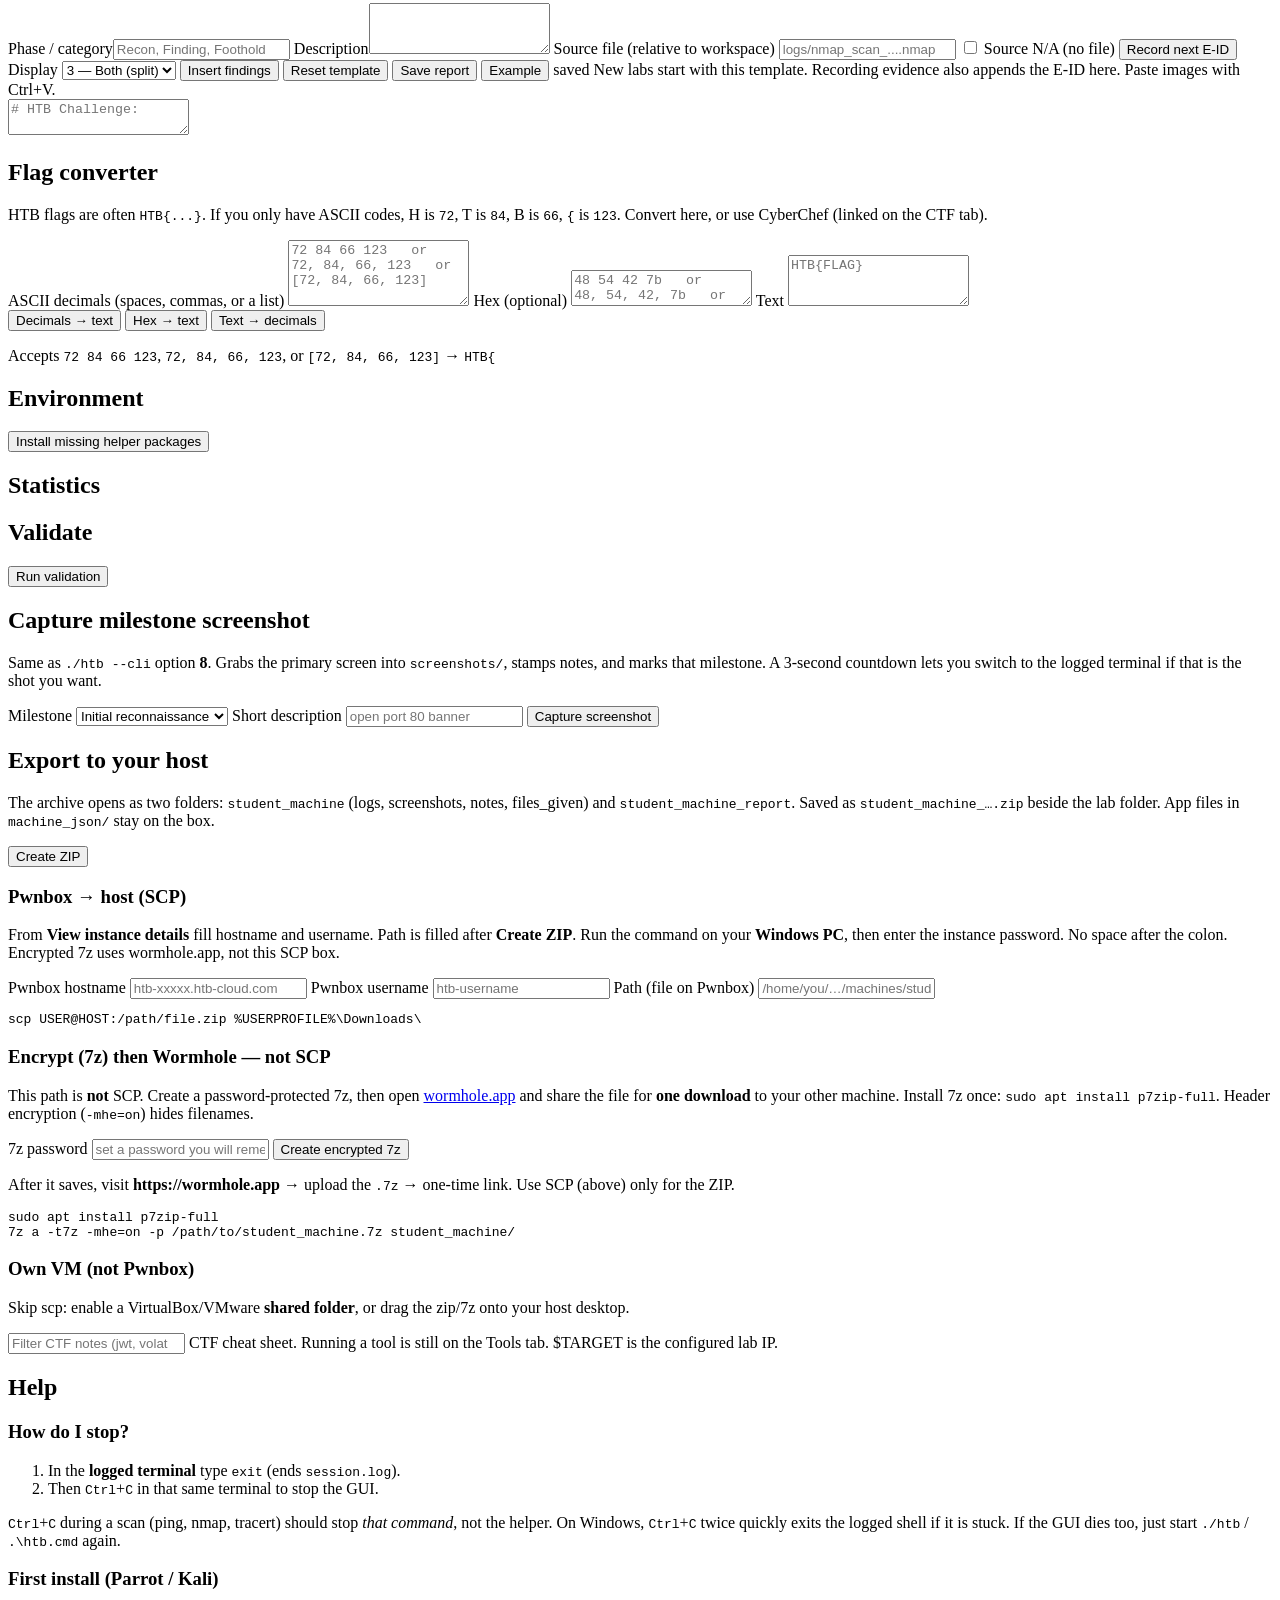
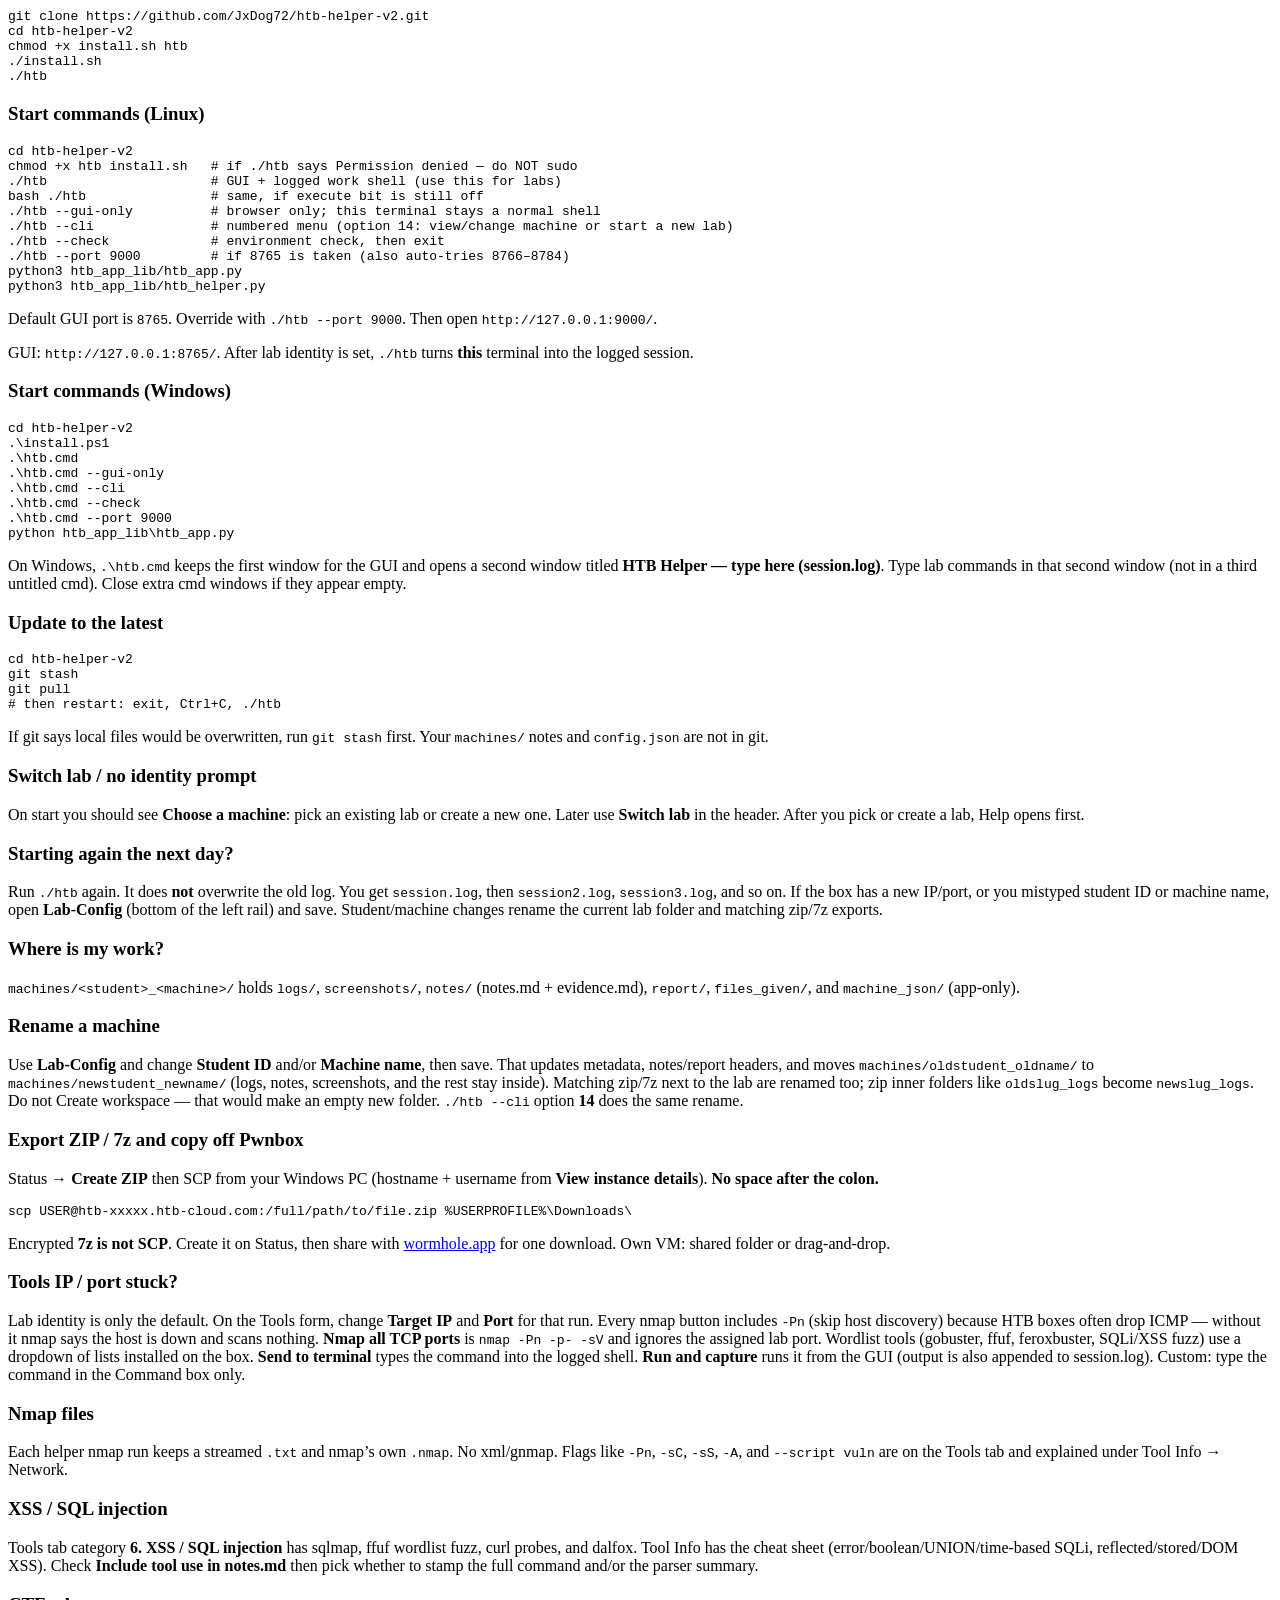
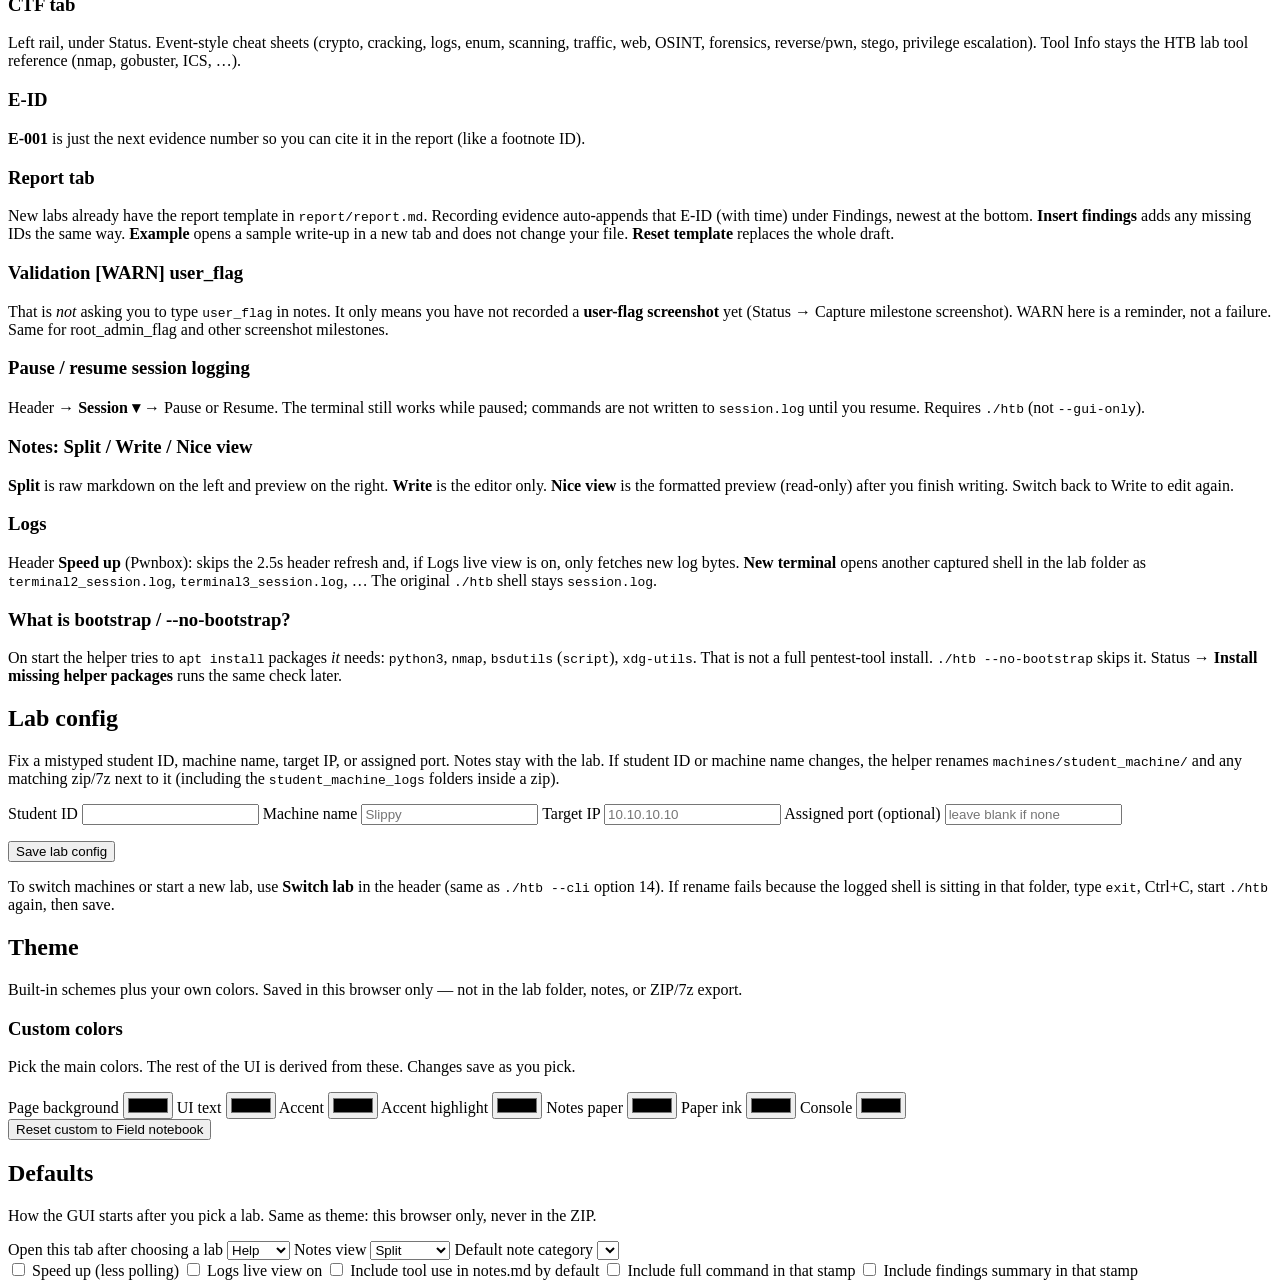
==== commit aaa403b0: "Split ZIP export into work and report folders and warn before closing the terminal. The archive now " ====
--- a/htb_app_lib/web/index.html
+++ b/htb_app_lib/web/index.html
@@ -306,7 +306,7 @@
           </div>
           <div>
             <h2>Export to your host</h2>
-            <p class="lede">Packs <code>logs</code>, <code>screenshots</code>, <code>notes</code>, <code>report</code>, and <code>files_given</code> as <code>student_machine_….zip</code> next to <code>machines/</code>. App files in <code>machine_json/</code> stay on the box and are not in the archive.</p>
+            <p class="lede">The archive opens as two folders: <code>student_machine</code> (logs, screenshots, notes, files_given) and <code>student_machine_report</code>. Saved as <code>student_machine_….zip</code> beside the lab folder. App files in <code>machine_json/</code> stay on the box.</p>
             <button type="button" class="btn copper" id="btn-zip">Create ZIP</button>
             <p id="zip-out" class="quiet"></p>
             <h3>Pwnbox → host (SCP)</h3>
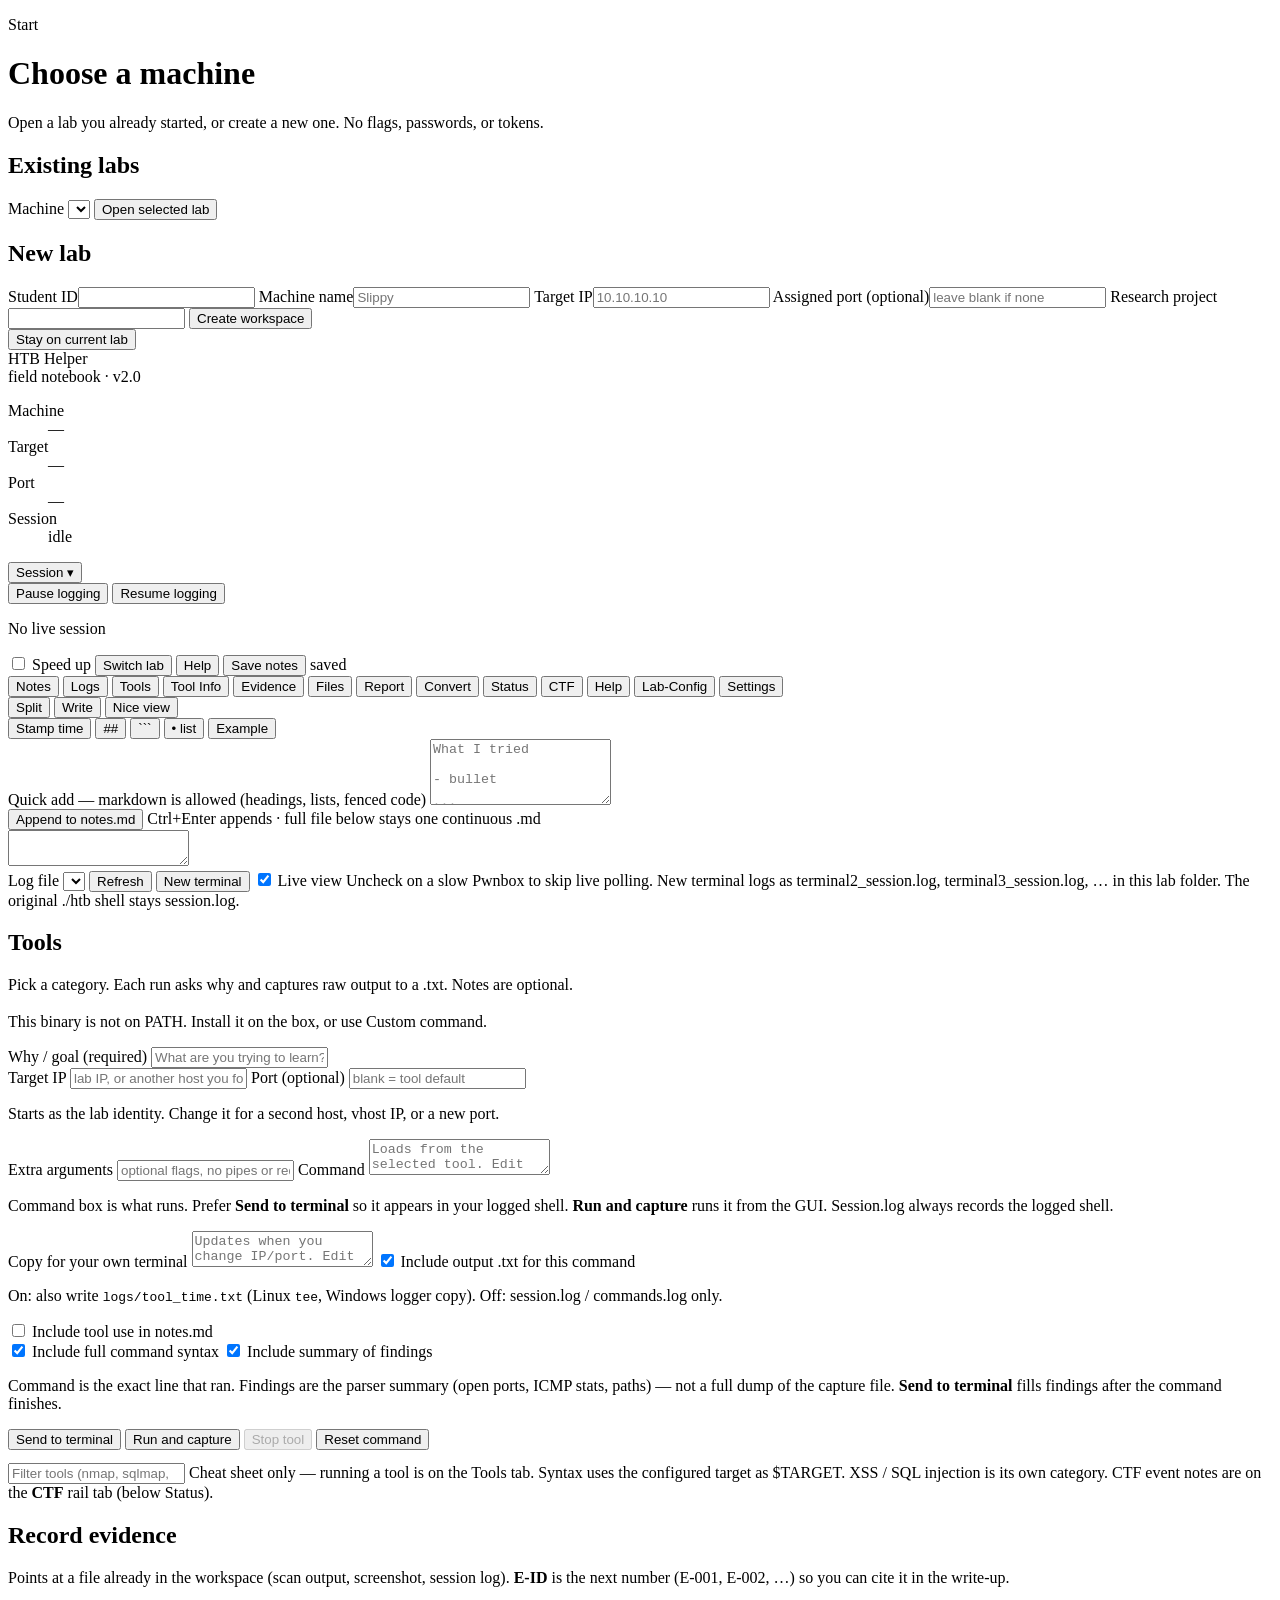
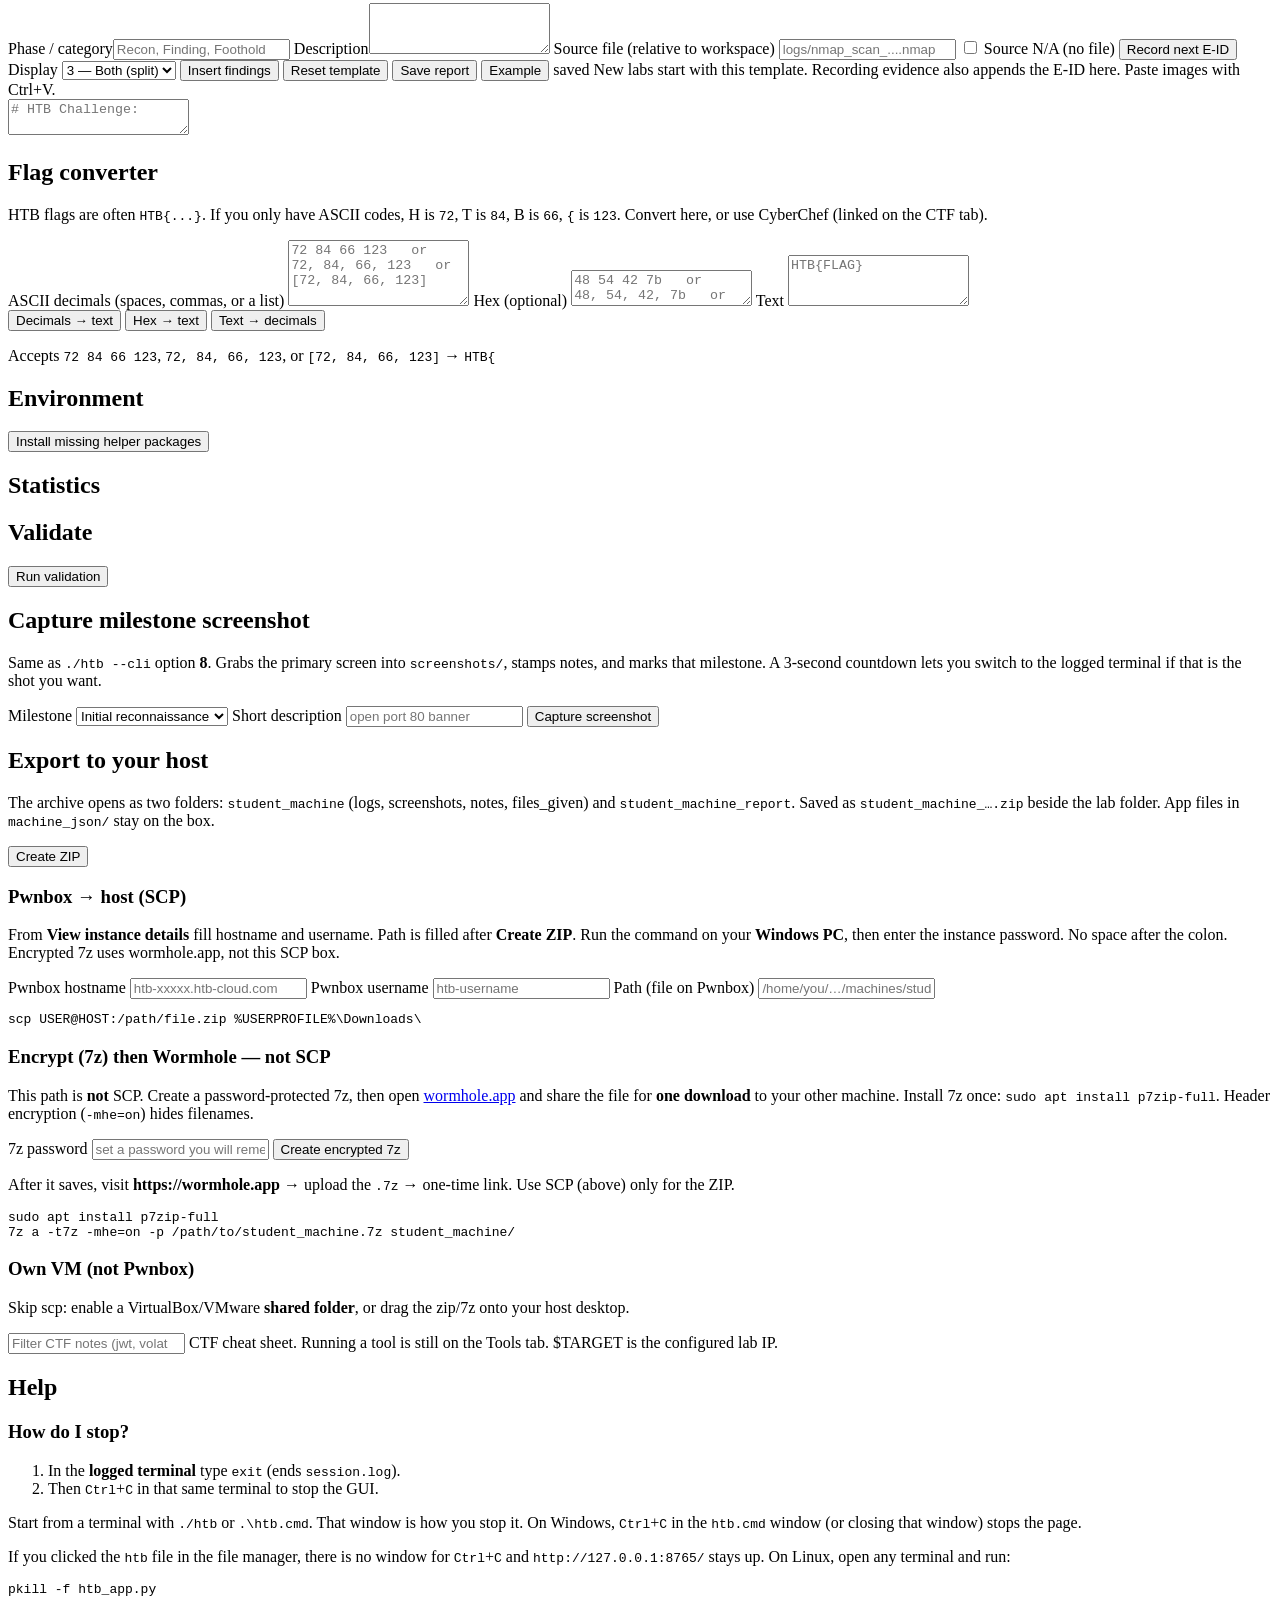
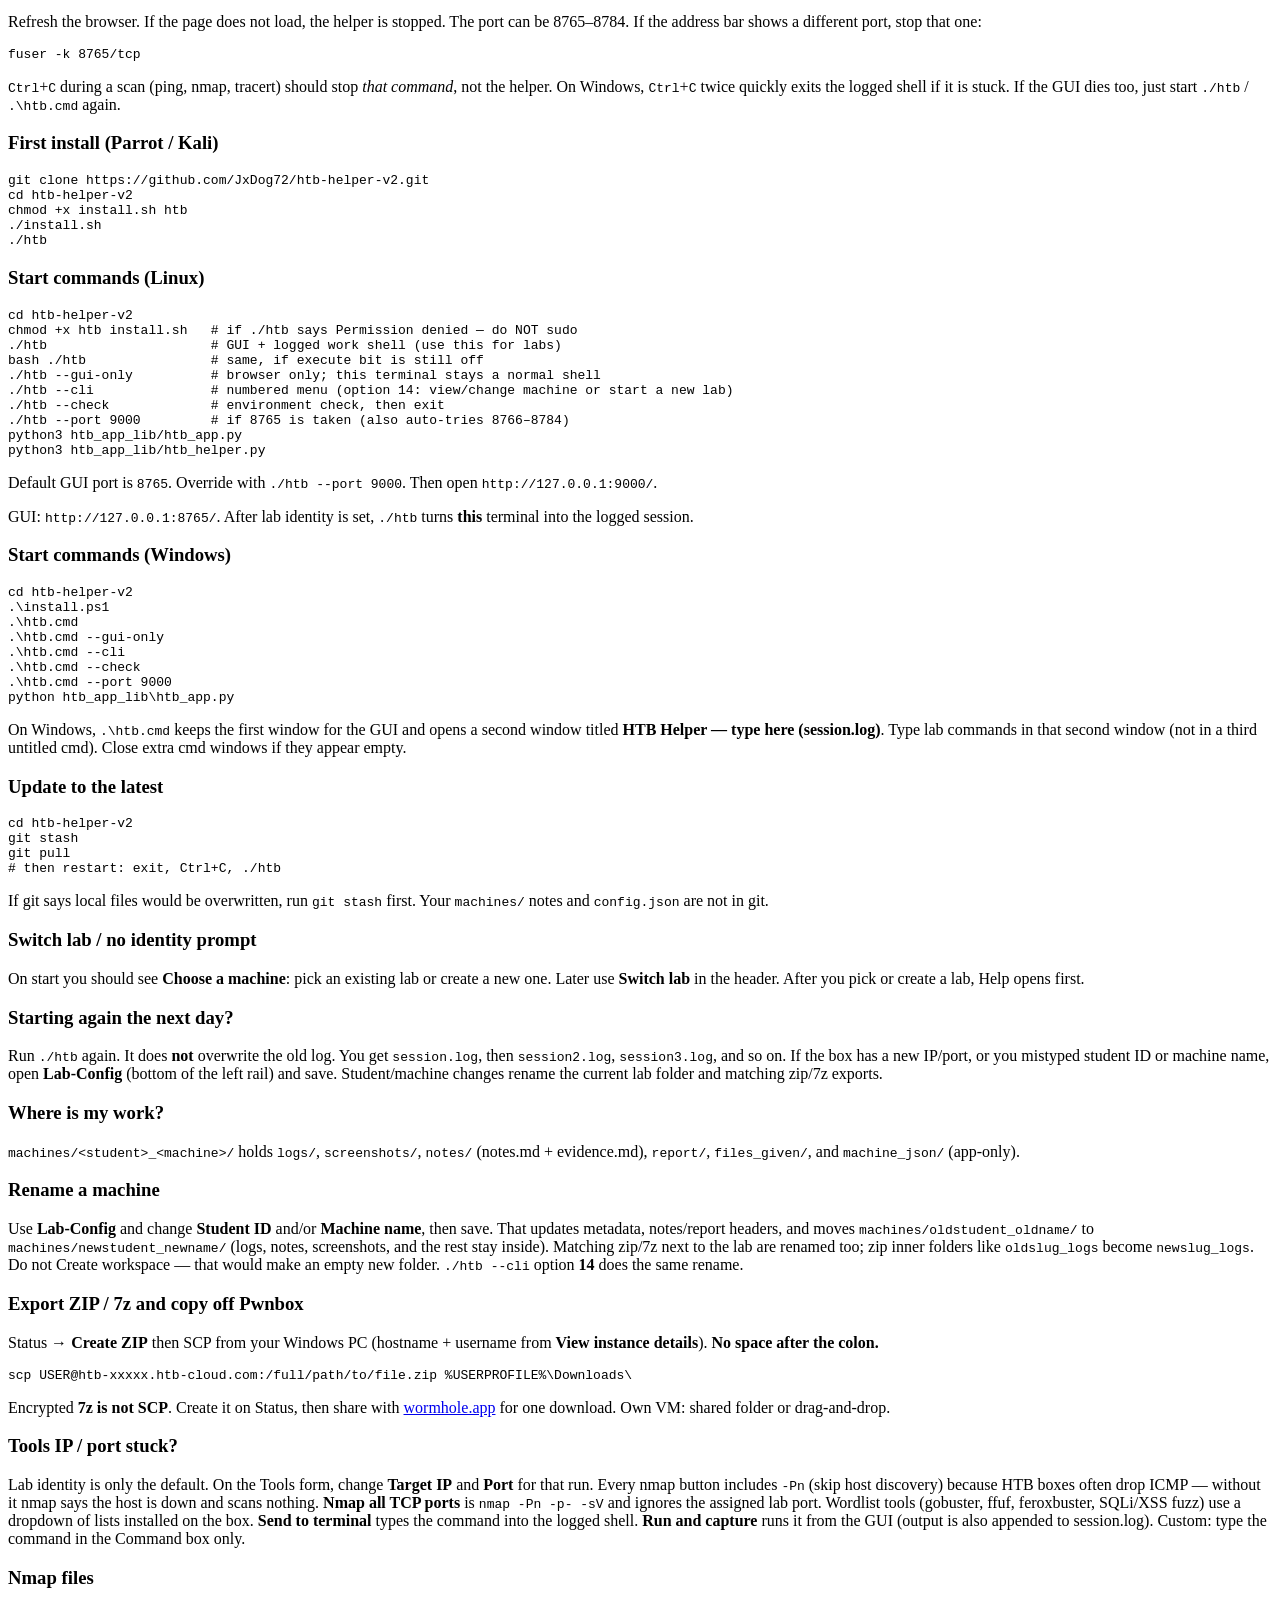
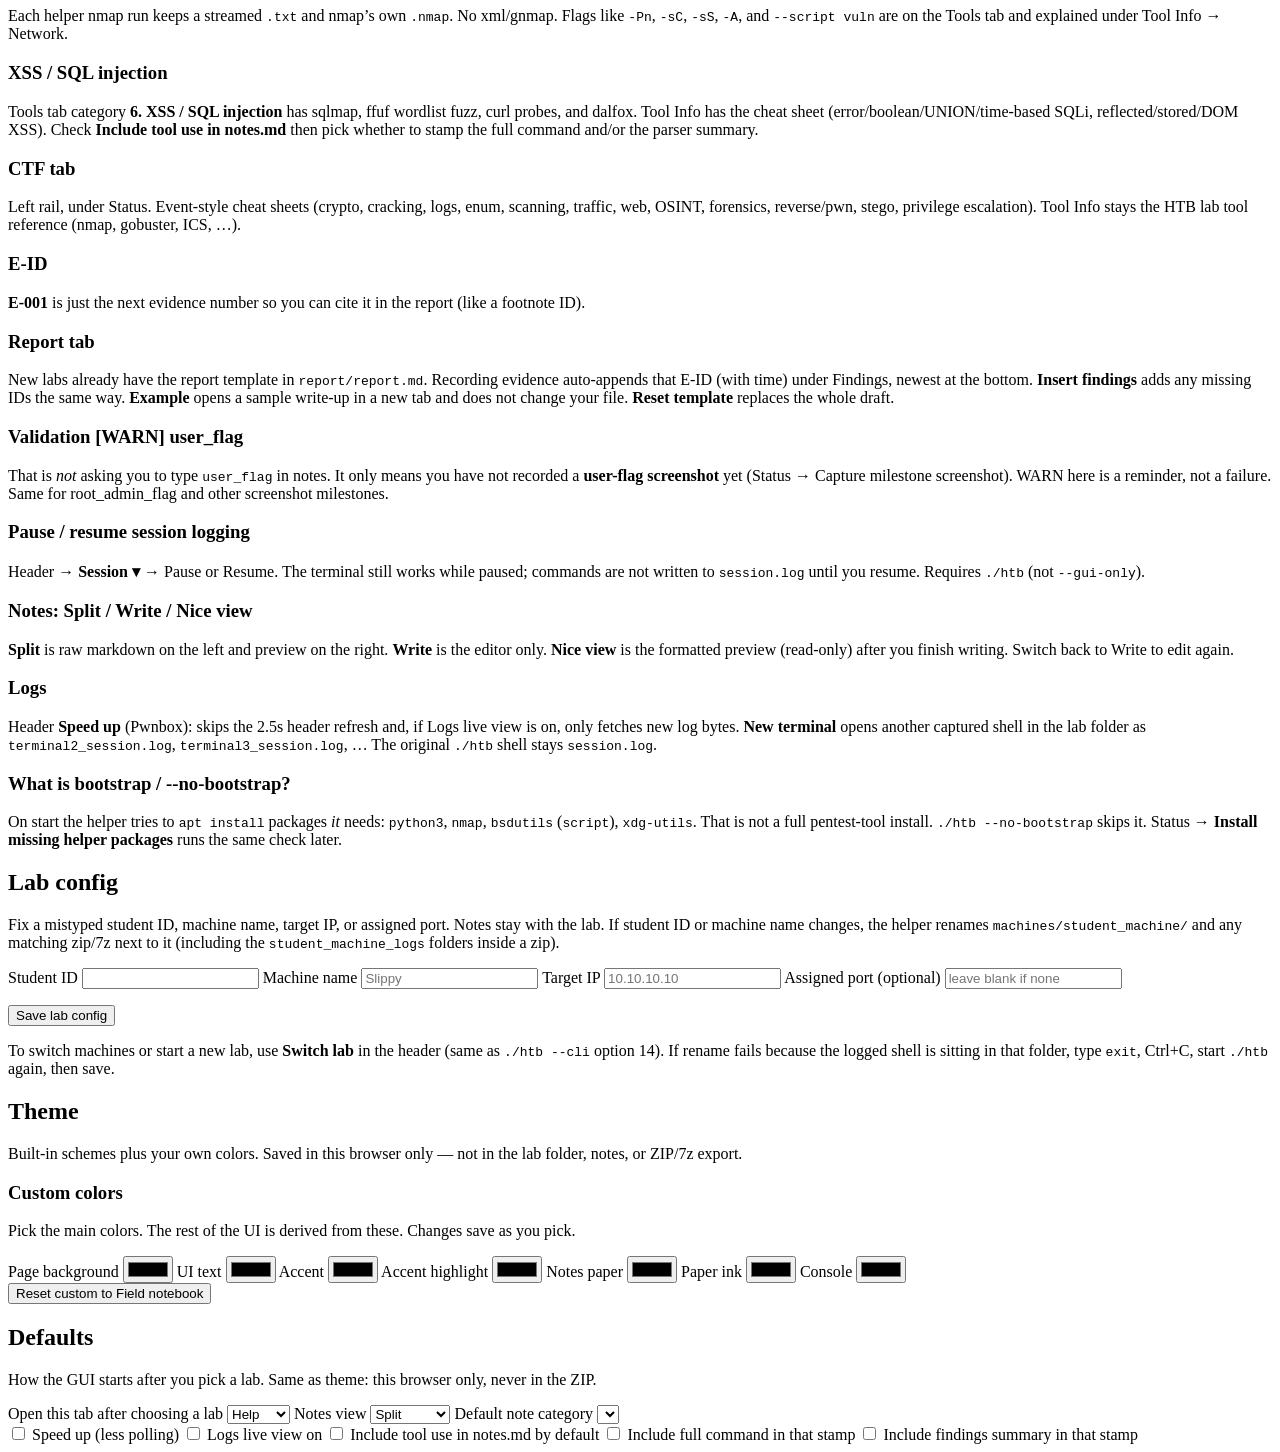
==== commit 5556f3ac: "Document how to stop the helper when the htb file was clicked. README, quickstart, and the Help tab " ====
--- a/htb_app_lib/web/index.html
+++ b/htb_app_lib/web/index.html
@@ -355,6 +355,11 @@
             <li>In the <strong>logged terminal</strong> type <code>exit</code> (ends <code>session.log</code>).</li>
             <li>Then <kbd>Ctrl</kbd>+<kbd>C</kbd> in that same terminal to stop the GUI.</li>
           </ol>
+          <p>Start from a terminal with <code>./htb</code> or <code>.\htb.cmd</code>. That window is how you stop it. On Windows, <kbd>Ctrl</kbd>+<kbd>C</kbd> in the <code>htb.cmd</code> window (or closing that window) stops the page.</p>
+          <p>If you clicked the <code>htb</code> file in the file manager, there is no window for <kbd>Ctrl</kbd>+<kbd>C</kbd> and <code>http://127.0.0.1:8765/</code> stays up. On Linux, open any terminal and run:</p>
+          <pre class="syntax">pkill -f htb_app.py</pre>
+          <p>Refresh the browser. If the page does not load, the helper is stopped. The port can be 8765–8784. If the address bar shows a different port, stop that one:</p>
+          <pre class="syntax">fuser -k 8765/tcp</pre>
           <p><kbd>Ctrl</kbd>+<kbd>C</kbd> during a scan (ping, nmap, tracert) should stop <em>that command</em>, not the helper. On Windows, <kbd>Ctrl</kbd>+<kbd>C</kbd> twice quickly exits the logged shell if it is stuck. If the GUI dies too, just start <code>./htb</code> / <code>.\htb.cmd</code> again.</p>
 
           <h3>First install (Parrot / Kali)</h3>
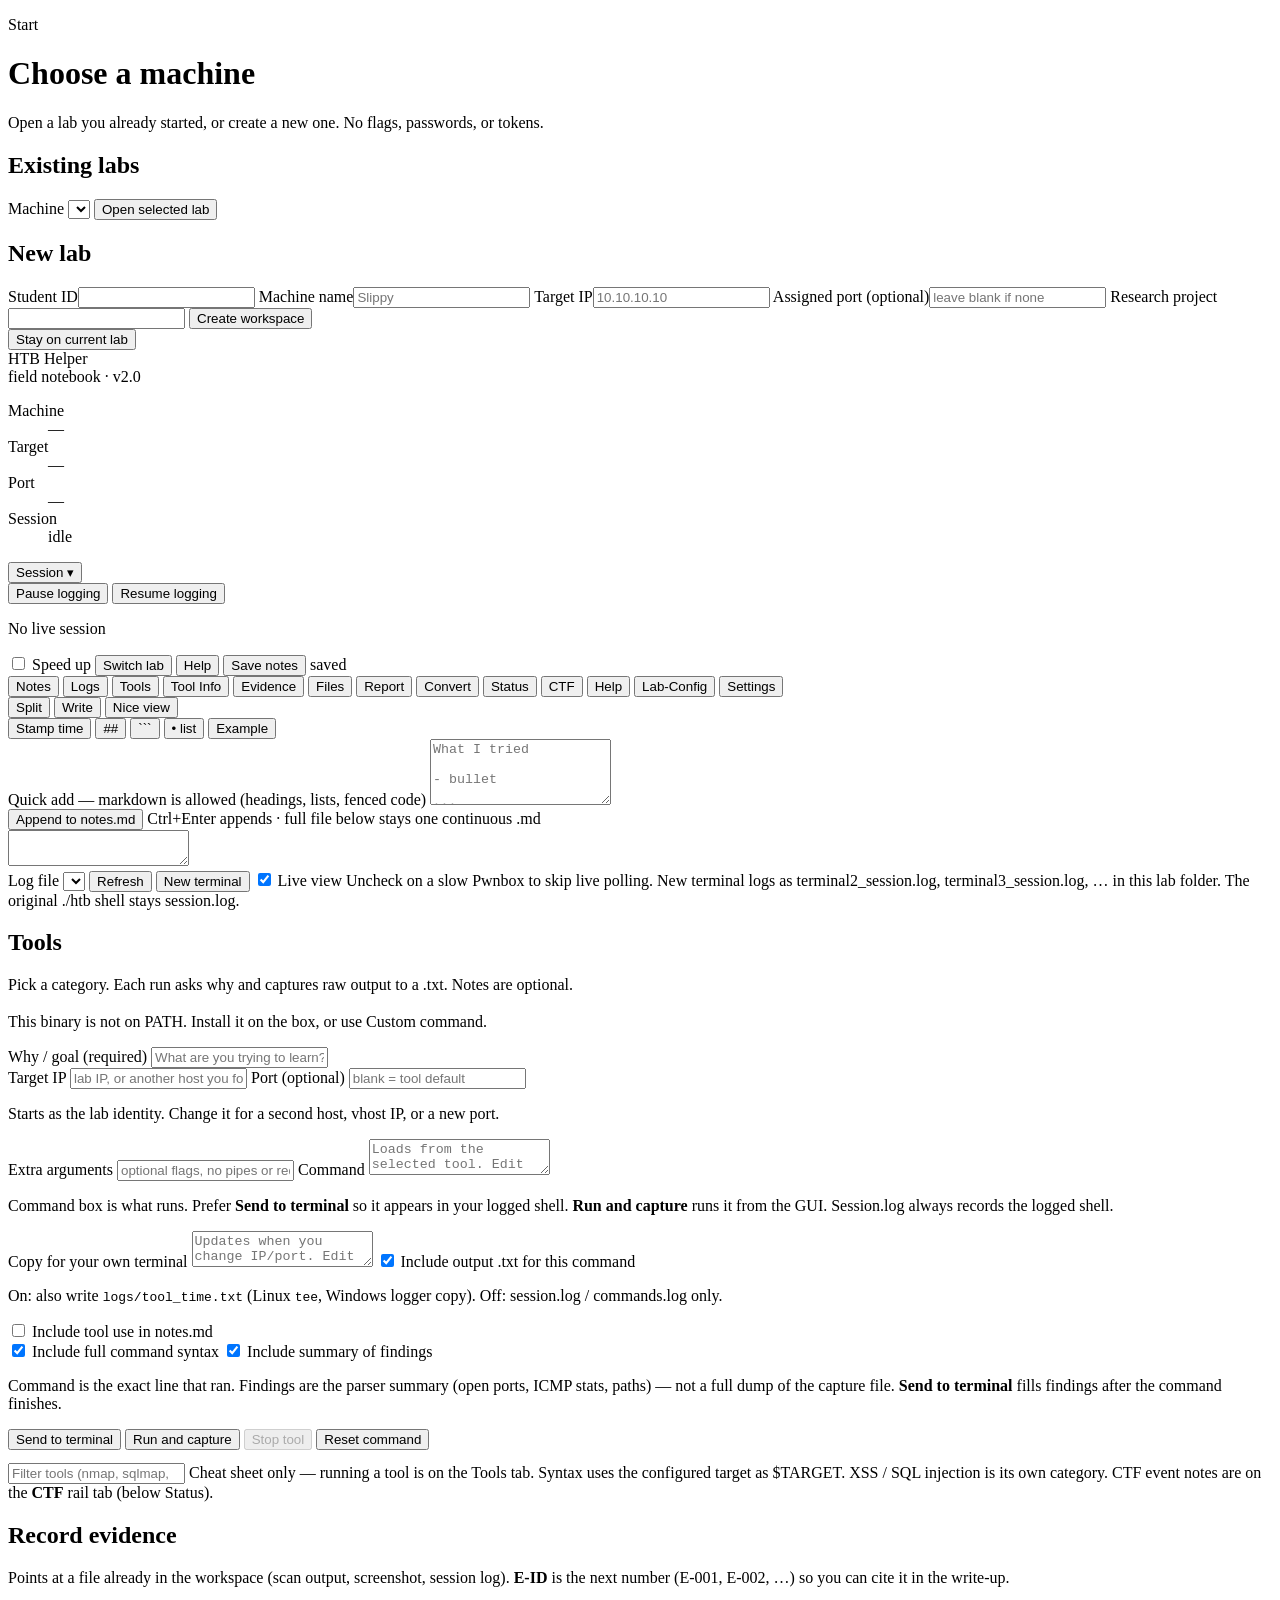
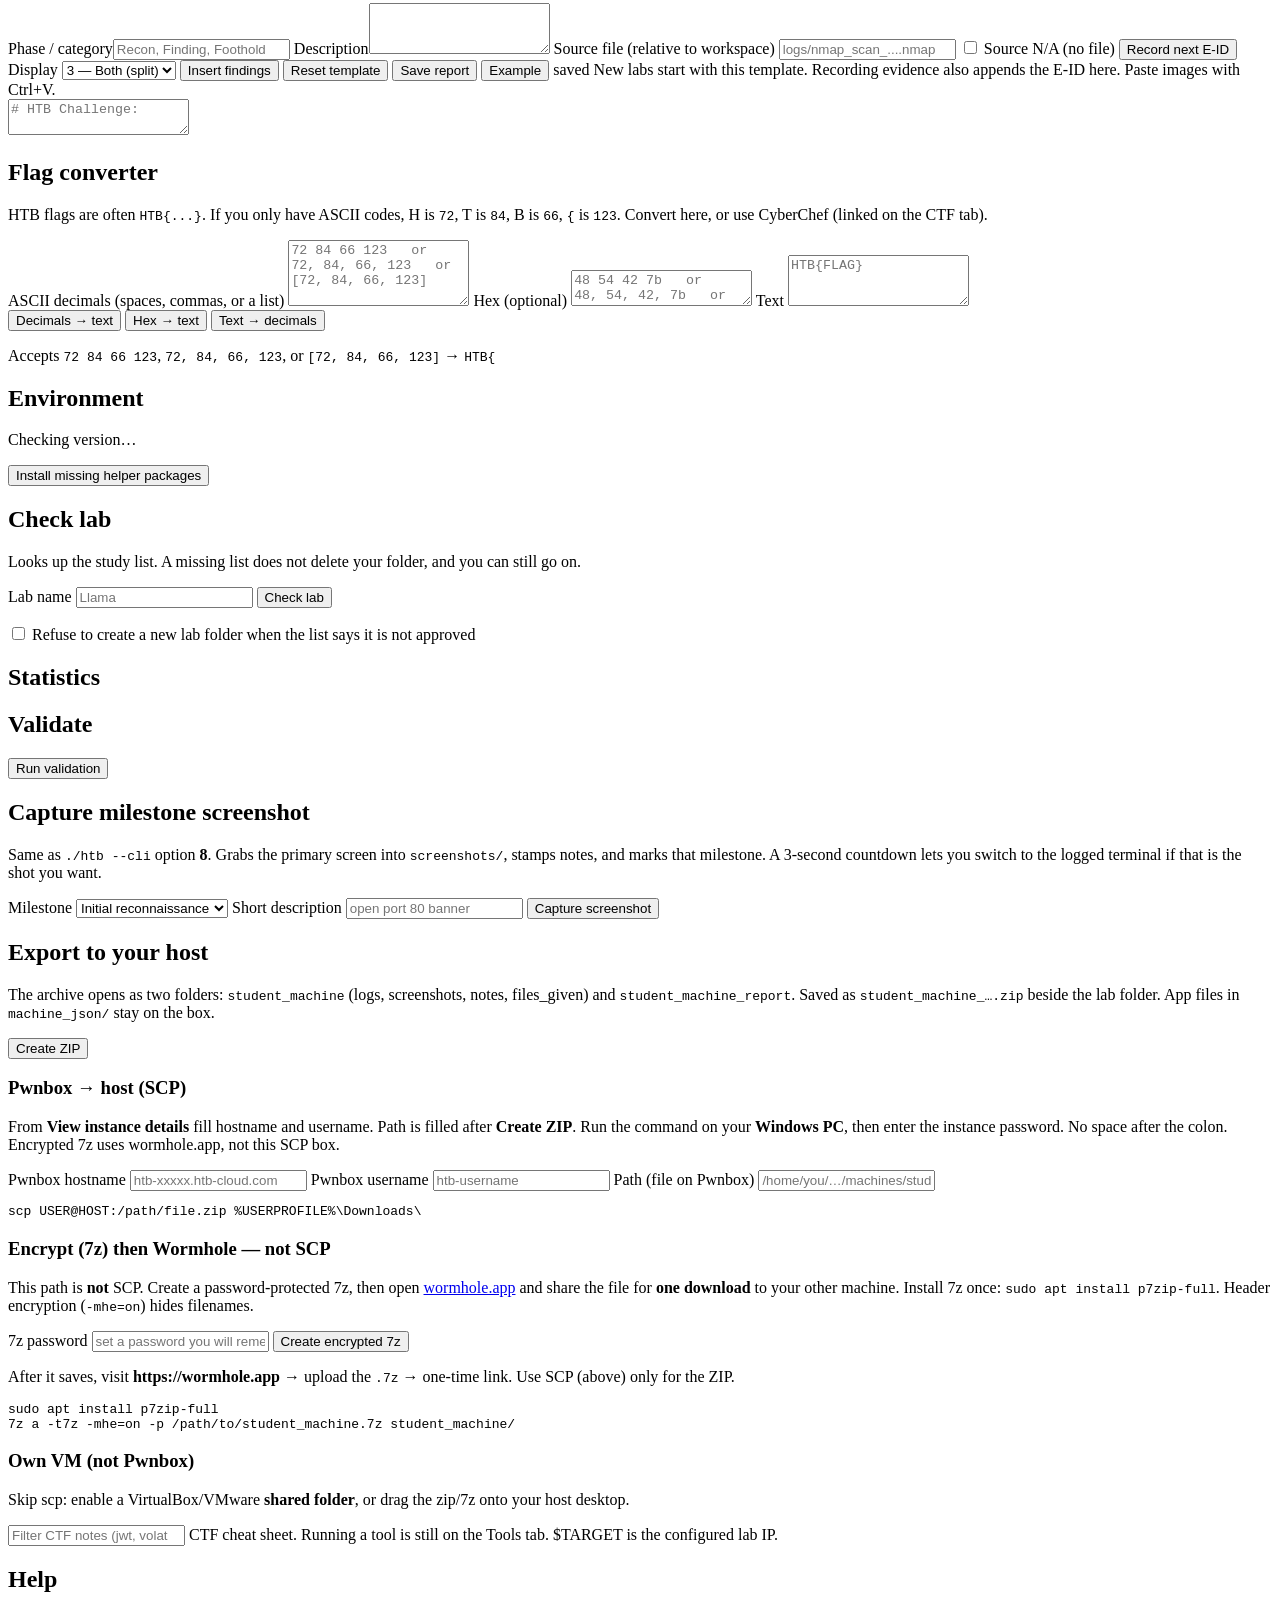
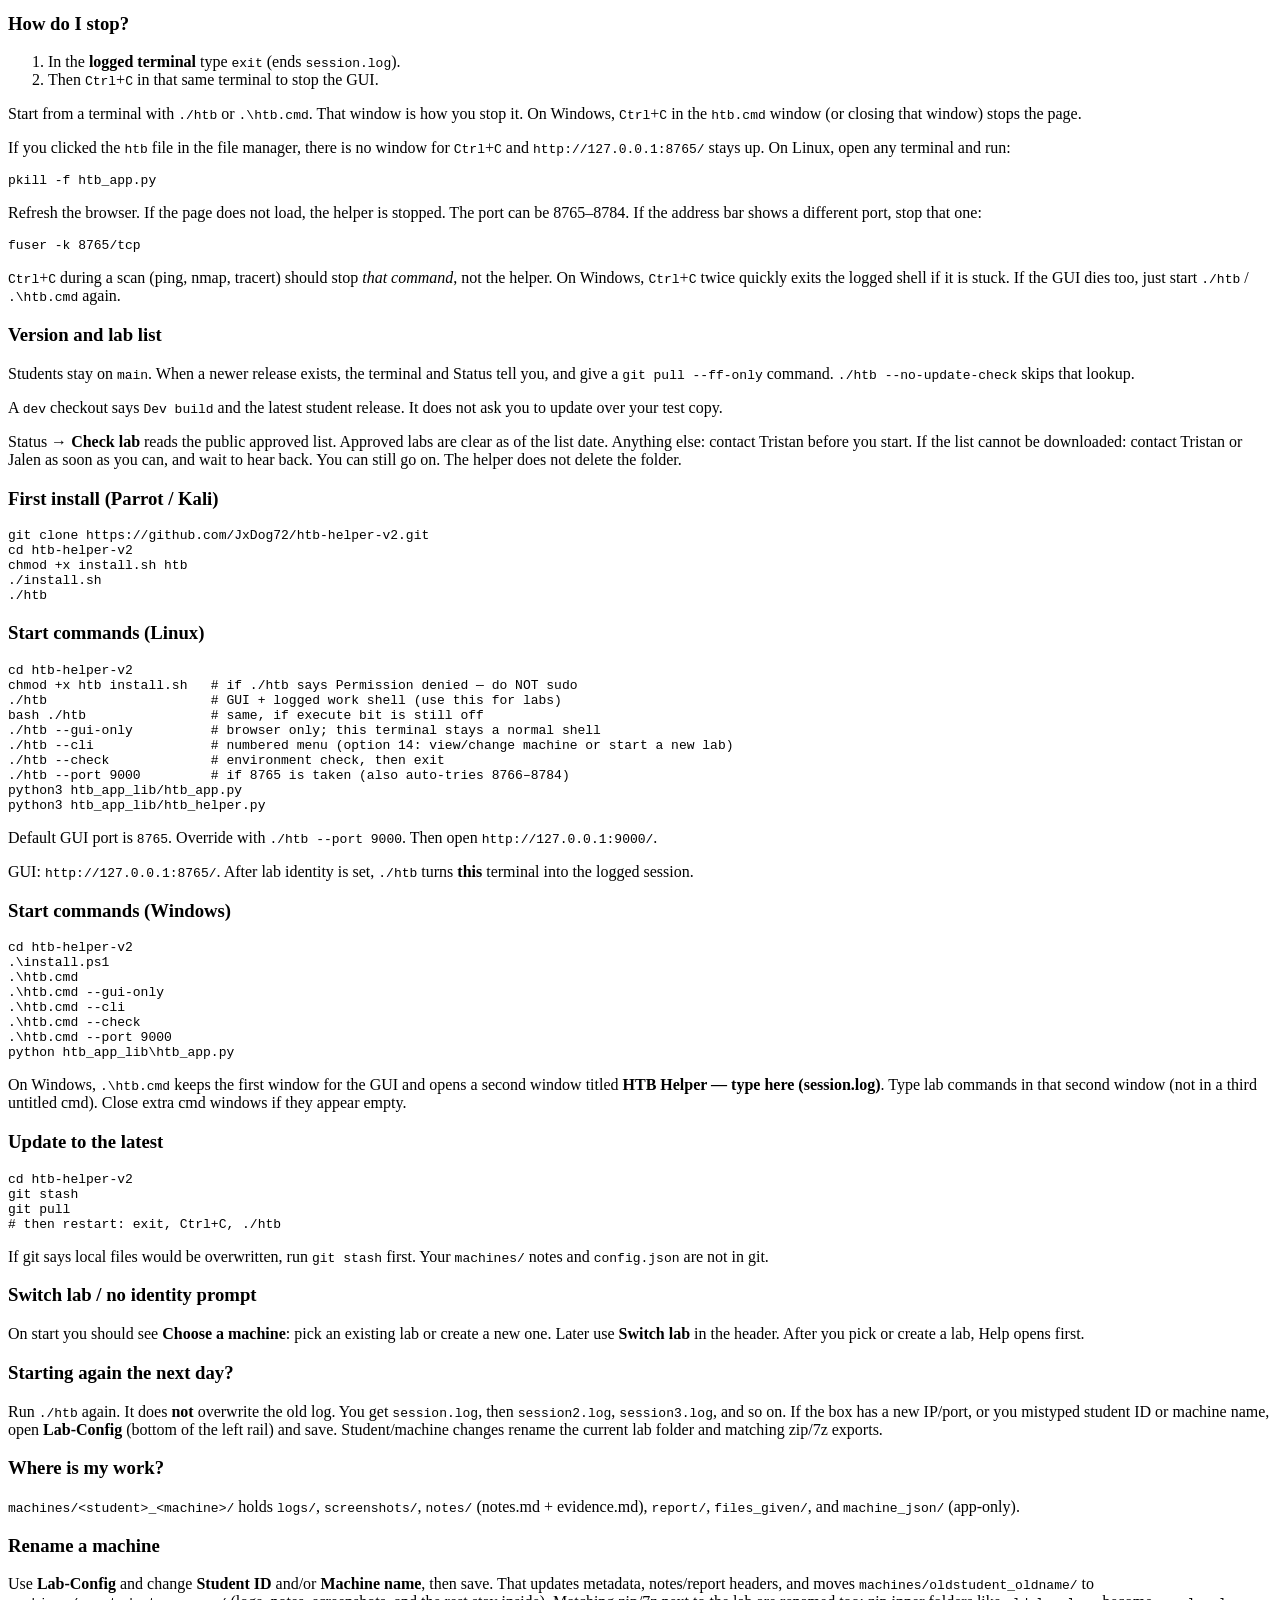
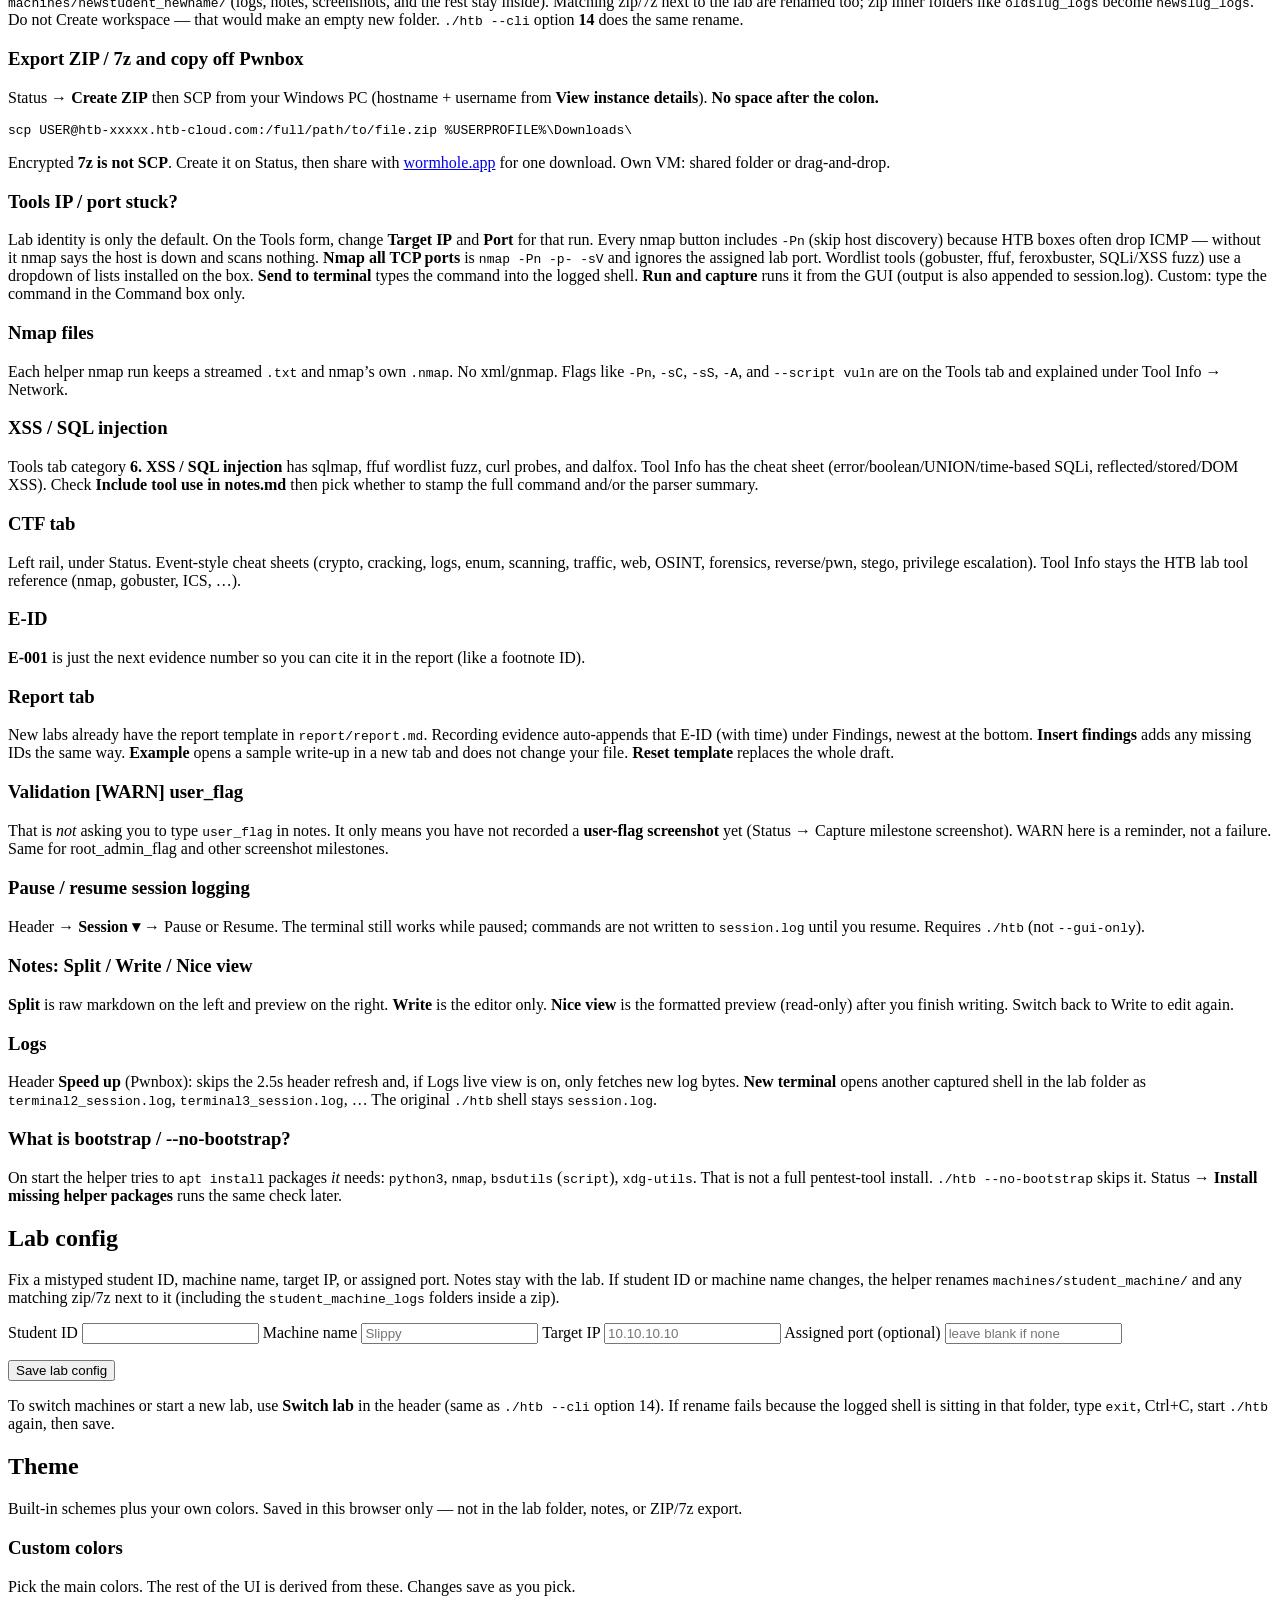
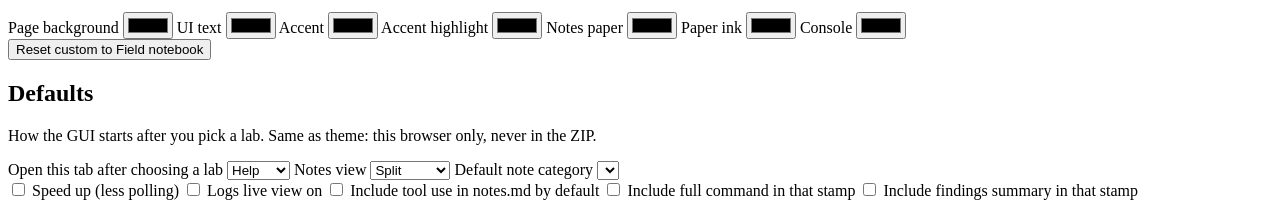
==== commit 45396783: "Add v2.1.0 dev-build notice, release check, and approved-lab lookup. main will tell students when a " ====
--- a/htb_app_lib/web/index.html
+++ b/htb_app_lib/web/index.html
@@ -274,8 +274,19 @@
         <div class="status-grid">
           <div>
             <h2>Environment</h2>
+            <p id="release-line" class="lede">Checking version…</p>
+            <p id="release-detail" class="quiet"></p>
             <ul id="preflight-list" class="ticks"></ul>
             <button type="button" class="btn ghost" id="btn-bootstrap">Install missing helper packages</button>
+            <h2>Check lab</h2>
+            <p class="lede">Looks up the study list. A missing list does not delete your folder, and you can still go on.</p>
+            <label>Lab name
+              <input id="lab-check-name" list="lab-check-names" placeholder="Llama" autocomplete="off" />
+            </label>
+            <datalist id="lab-check-names"></datalist>
+            <button type="button" class="btn ghost" id="btn-lab-check">Check lab</button>
+            <p id="lab-check-out" class="quiet"></p>
+            <label class="check"><input type="checkbox" id="block-unapproved" /> Refuse to create a new lab folder when the list says it is not approved</label>
           </div>
           <div>
             <h2>Statistics</h2>
@@ -361,6 +372,11 @@
           <p>Refresh the browser. If the page does not load, the helper is stopped. The port can be 8765–8784. If the address bar shows a different port, stop that one:</p>
           <pre class="syntax">fuser -k 8765/tcp</pre>
           <p><kbd>Ctrl</kbd>+<kbd>C</kbd> during a scan (ping, nmap, tracert) should stop <em>that command</em>, not the helper. On Windows, <kbd>Ctrl</kbd>+<kbd>C</kbd> twice quickly exits the logged shell if it is stuck. If the GUI dies too, just start <code>./htb</code> / <code>.\htb.cmd</code> again.</p>
+
+          <h3>Version and lab list</h3>
+          <p>Students stay on <code>main</code>. When a newer release exists, the terminal and Status tell you, and give a <code>git pull --ff-only</code> command. <code>./htb --no-update-check</code> skips that lookup.</p>
+          <p>A <code>dev</code> checkout says <code>Dev build</code> and the latest student release. It does not ask you to update over your test copy.</p>
+          <p>Status → <strong>Check lab</strong> reads the public approved list. Approved labs are clear as of the list date. Anything else: contact Tristan before you start. If the list cannot be downloaded: contact Tristan or Jalen as soon as you can, and wait to hear back. You can still go on. The helper does not delete the folder.</p>
 
           <h3>First install (Parrot / Kali)</h3>
           <pre class="syntax">git clone https://github.com/JxDog72/htb-helper-v2.git
@@ -532,6 +548,6 @@
       </section>
     </main>
   </div>
-  <script src="/app.js?v=40"></script>
+  <script src="/app.js?v=42"></script>
 </body>
 </html>
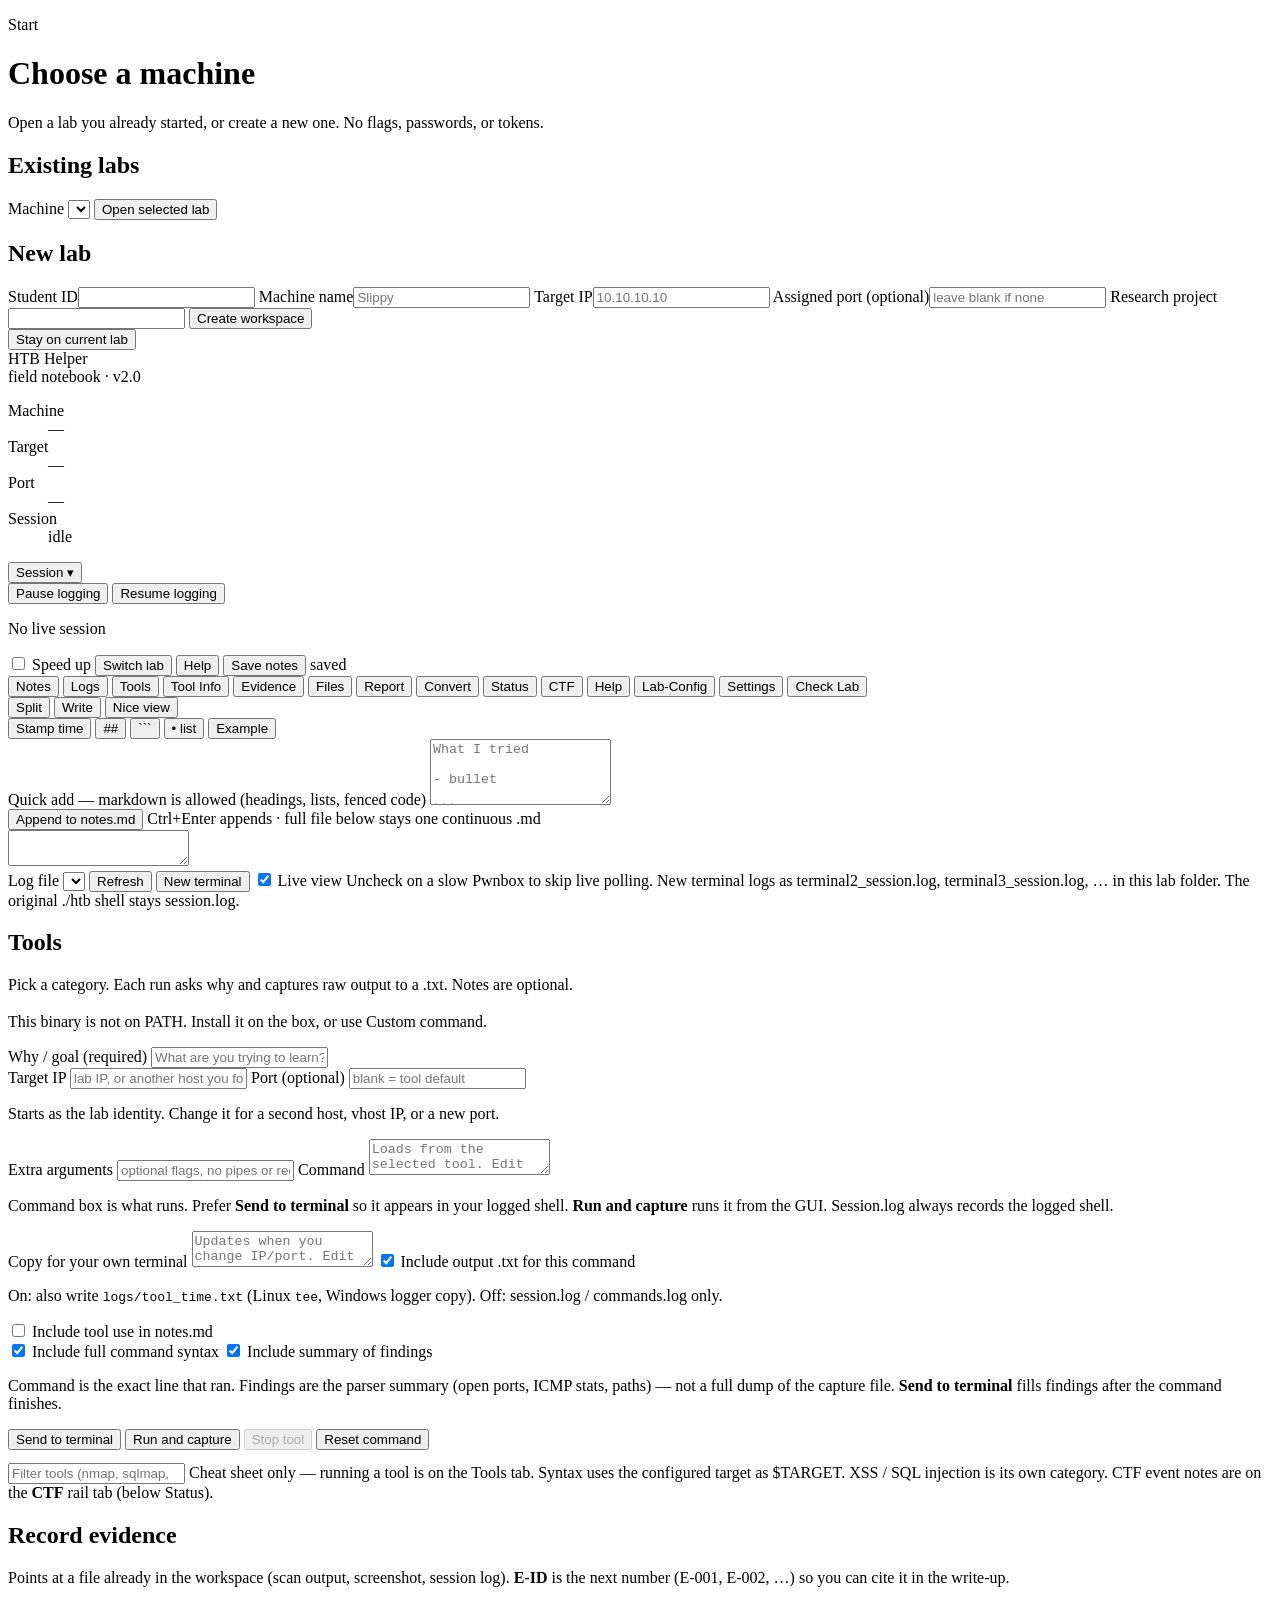
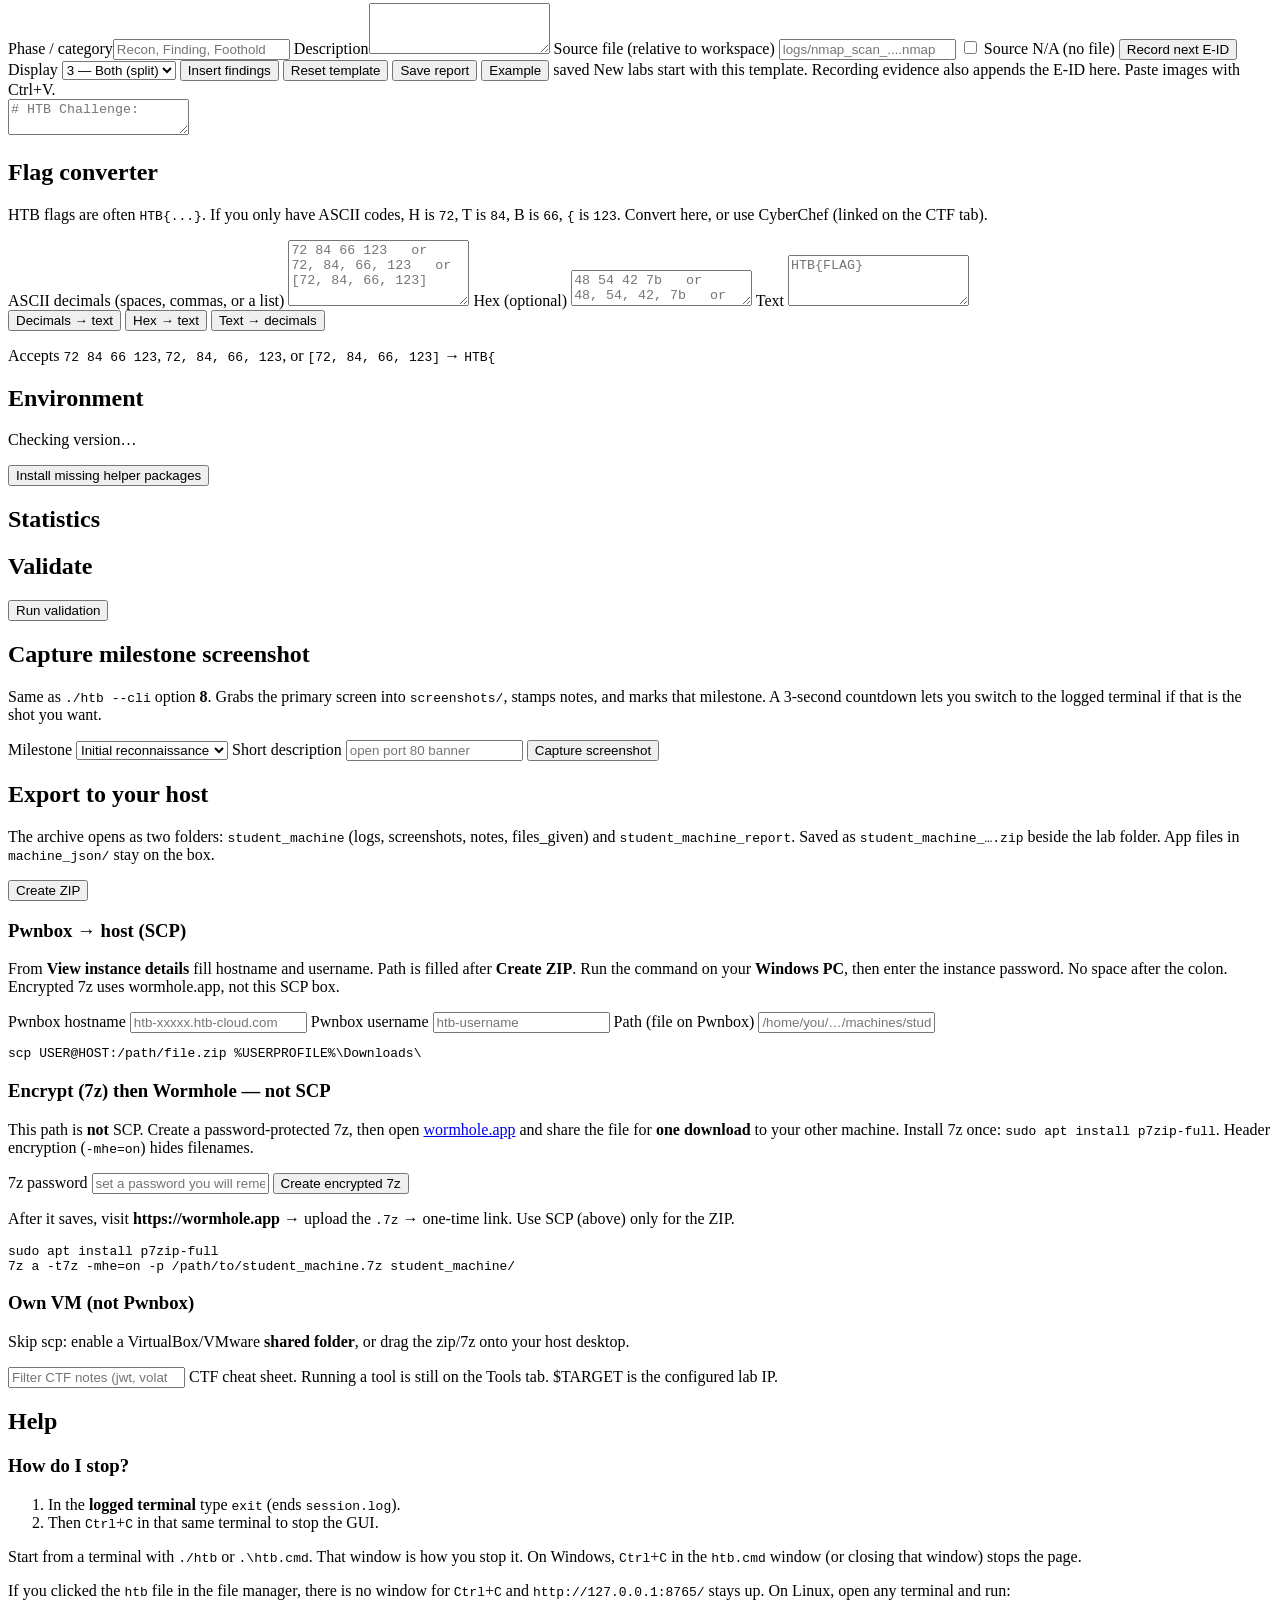
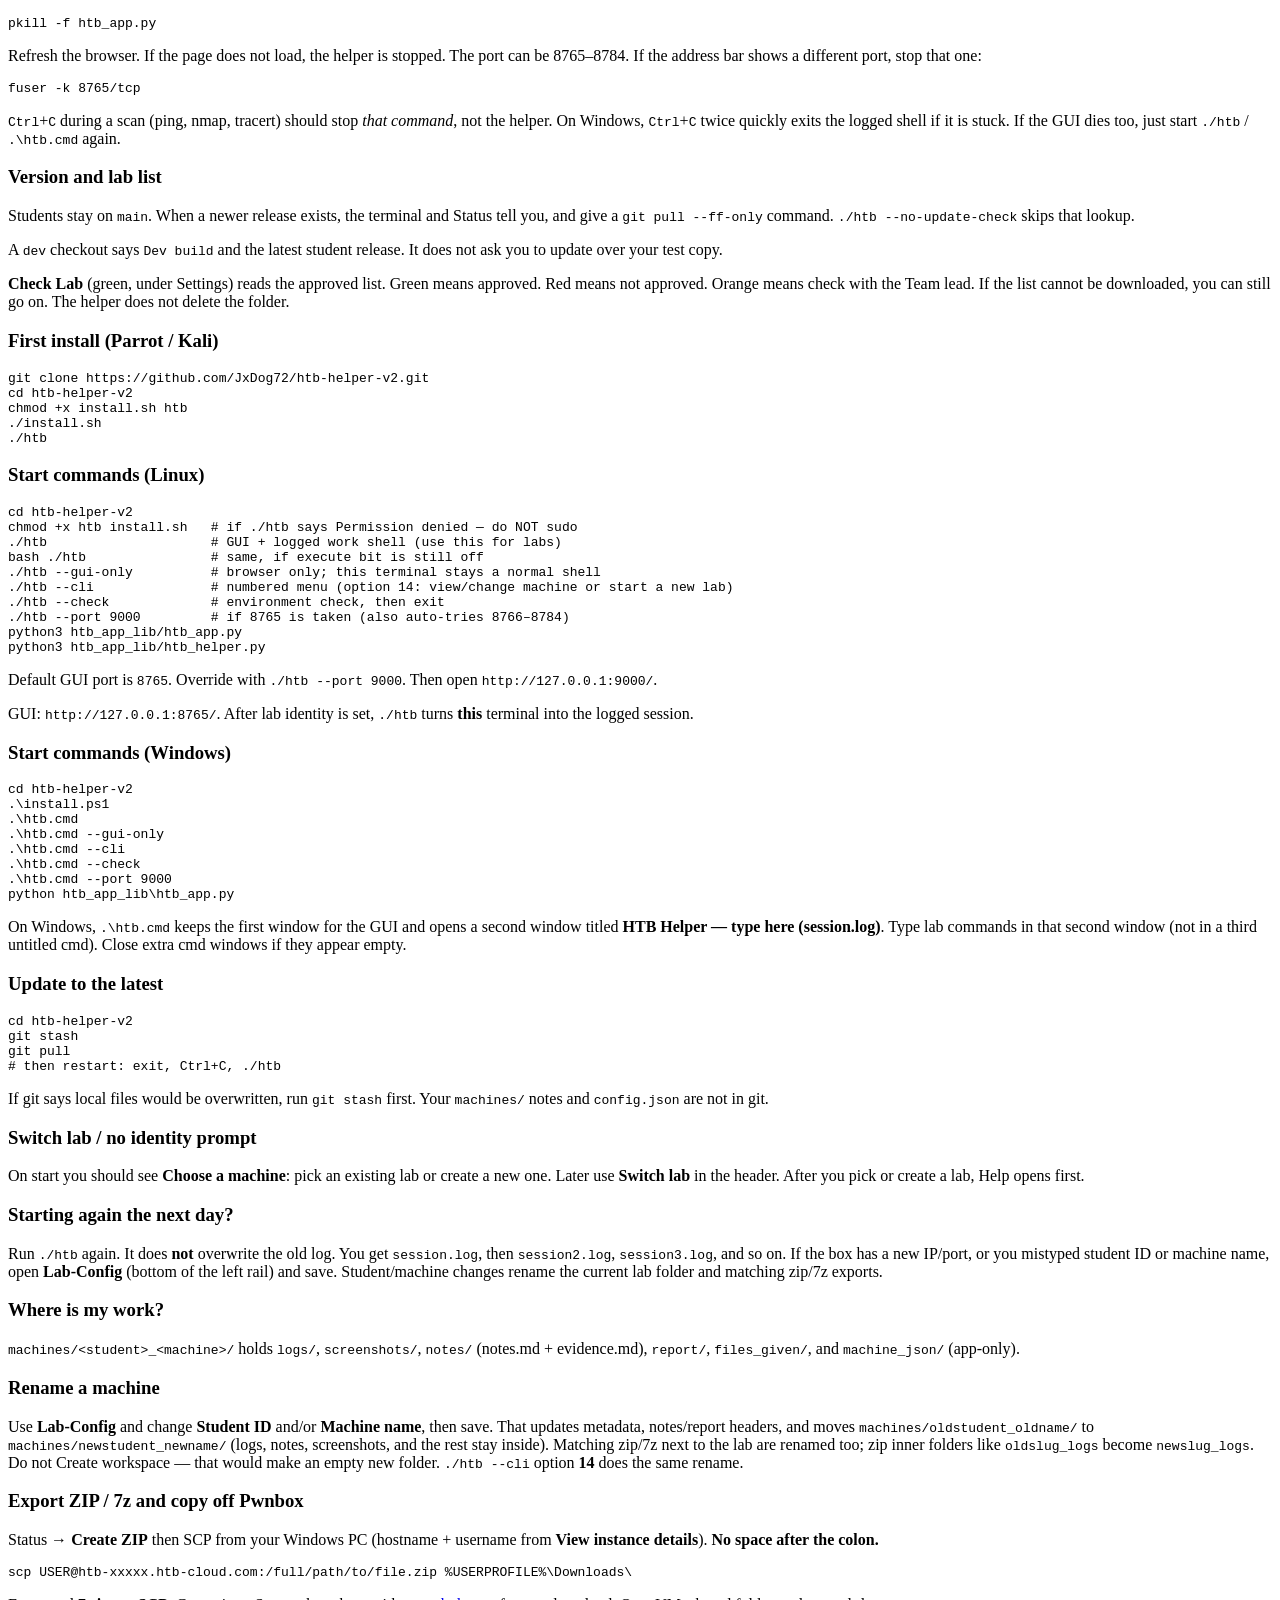
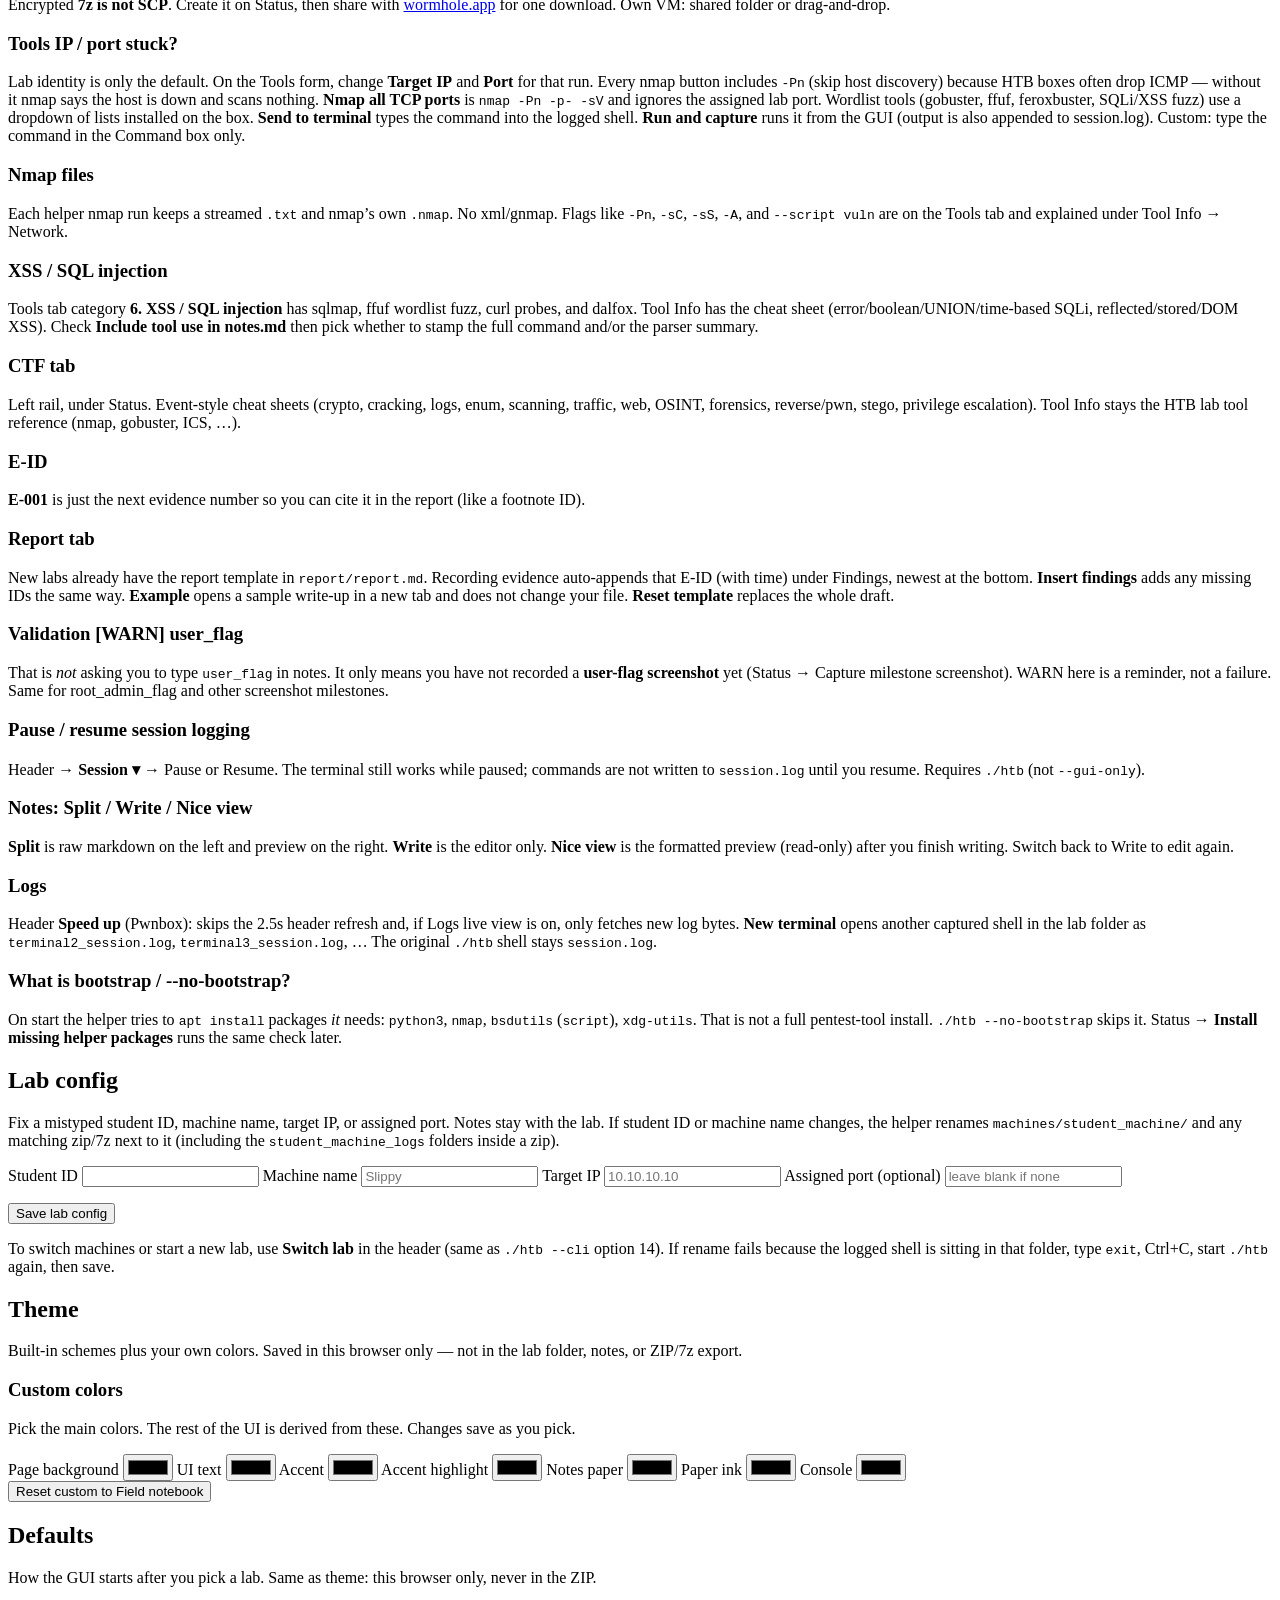
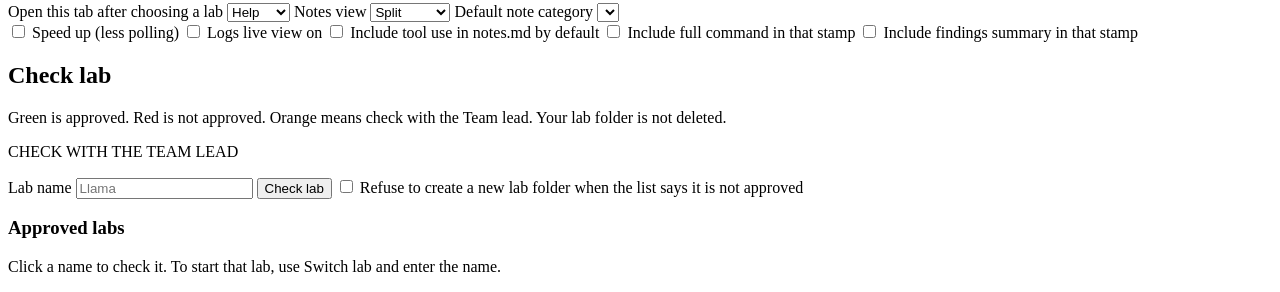
==== commit b958dbe3: "Add a green Check Lab tab that opens when a lab name is entered. Approved is green, not approved is " ====
--- a/htb_app_lib/web/index.html
+++ b/htb_app_lib/web/index.html
@@ -4,7 +4,7 @@
   <meta charset="UTF-8" />
   <meta name="viewport" content="width=device-width, initial-scale=1" />
   <title>HTB Helper</title>
-  <link rel="stylesheet" href="/app.css?v=25" />
+  <link rel="stylesheet" href="/app.css?v=26" />
   <script>
     try {
       var s = JSON.parse(localStorage.getItem("htb-settings") || "{}");
@@ -90,6 +90,7 @@
       <button data-tab="help" class="rail-btn">Help</button>
       <button data-tab="lab" class="rail-btn">Lab-Config</button>
       <button data-tab="settings" class="rail-btn">Settings</button>
+      <button data-tab="checklab" class="rail-btn rail-check">Check Lab</button>
     </nav>
 
     <main>
@@ -278,15 +279,6 @@
             <p id="release-detail" class="quiet"></p>
             <ul id="preflight-list" class="ticks"></ul>
             <button type="button" class="btn ghost" id="btn-bootstrap">Install missing helper packages</button>
-            <h2>Check lab</h2>
-            <p class="lede">Looks up the study list. A missing list does not delete your folder, and you can still go on.</p>
-            <label>Lab name
-              <input id="lab-check-name" list="lab-check-names" placeholder="Llama" autocomplete="off" />
-            </label>
-            <datalist id="lab-check-names"></datalist>
-            <button type="button" class="btn ghost" id="btn-lab-check">Check lab</button>
-            <p id="lab-check-out" class="quiet"></p>
-            <label class="check"><input type="checkbox" id="block-unapproved" /> Refuse to create a new lab folder when the list says it is not approved</label>
           </div>
           <div>
             <h2>Statistics</h2>
@@ -376,7 +368,7 @@
           <h3>Version and lab list</h3>
           <p>Students stay on <code>main</code>. When a newer release exists, the terminal and Status tell you, and give a <code>git pull --ff-only</code> command. <code>./htb --no-update-check</code> skips that lookup.</p>
           <p>A <code>dev</code> checkout says <code>Dev build</code> and the latest student release. It does not ask you to update over your test copy.</p>
-          <p>Status → <strong>Check lab</strong> reads the public approved list. Approved labs are clear as of the list date. Anything else: contact Tristan before you start. If the list cannot be downloaded: contact Tristan or Jalen as soon as you can, and wait to hear back. You can still go on. The helper does not delete the folder.</p>
+          <p><strong>Check Lab</strong> (green, under Settings) reads the approved list. Green means approved. Red means not approved. Orange means check with the Team lead. If the list cannot be downloaded, you can still go on. The helper does not delete the folder.</p>
 
           <h3>First install (Parrot / Kali)</h3>
           <pre class="syntax">git clone https://github.com/JxDog72/htb-helper-v2.git
@@ -546,8 +538,23 @@
           </div>
         </div>
       </section>
+
+      <section id="tab-checklab" class="tab">
+        <h2>Check lab</h2>
+        <p class="lede">Green is approved. Red is not approved. Orange means check with the Team lead. Your lab folder is not deleted.</p>
+        <p id="lab-check-headline" class="lab-verdict unsure">CHECK WITH THE TEAM LEAD</p>
+        <p id="lab-check-detail" class="lede"></p>
+        <label>Lab name
+          <input id="lab-check-name" placeholder="Llama" autocomplete="off" />
+        </label>
+        <button type="button" class="btn ghost" id="btn-lab-check">Check lab</button>
+        <label class="check"><input type="checkbox" id="block-unapproved" /> Refuse to create a new lab folder when the list says it is not approved</label>
+        <h3>Approved labs</h3>
+        <p class="quiet">Click a name to check it. To start that lab, use Switch lab and enter the name.</p>
+        <div id="approved-lab-list" class="approved-lab-list"></div>
+      </section>
     </main>
   </div>
-  <script src="/app.js?v=42"></script>
+  <script src="/app.js?v=43"></script>
 </body>
 </html>
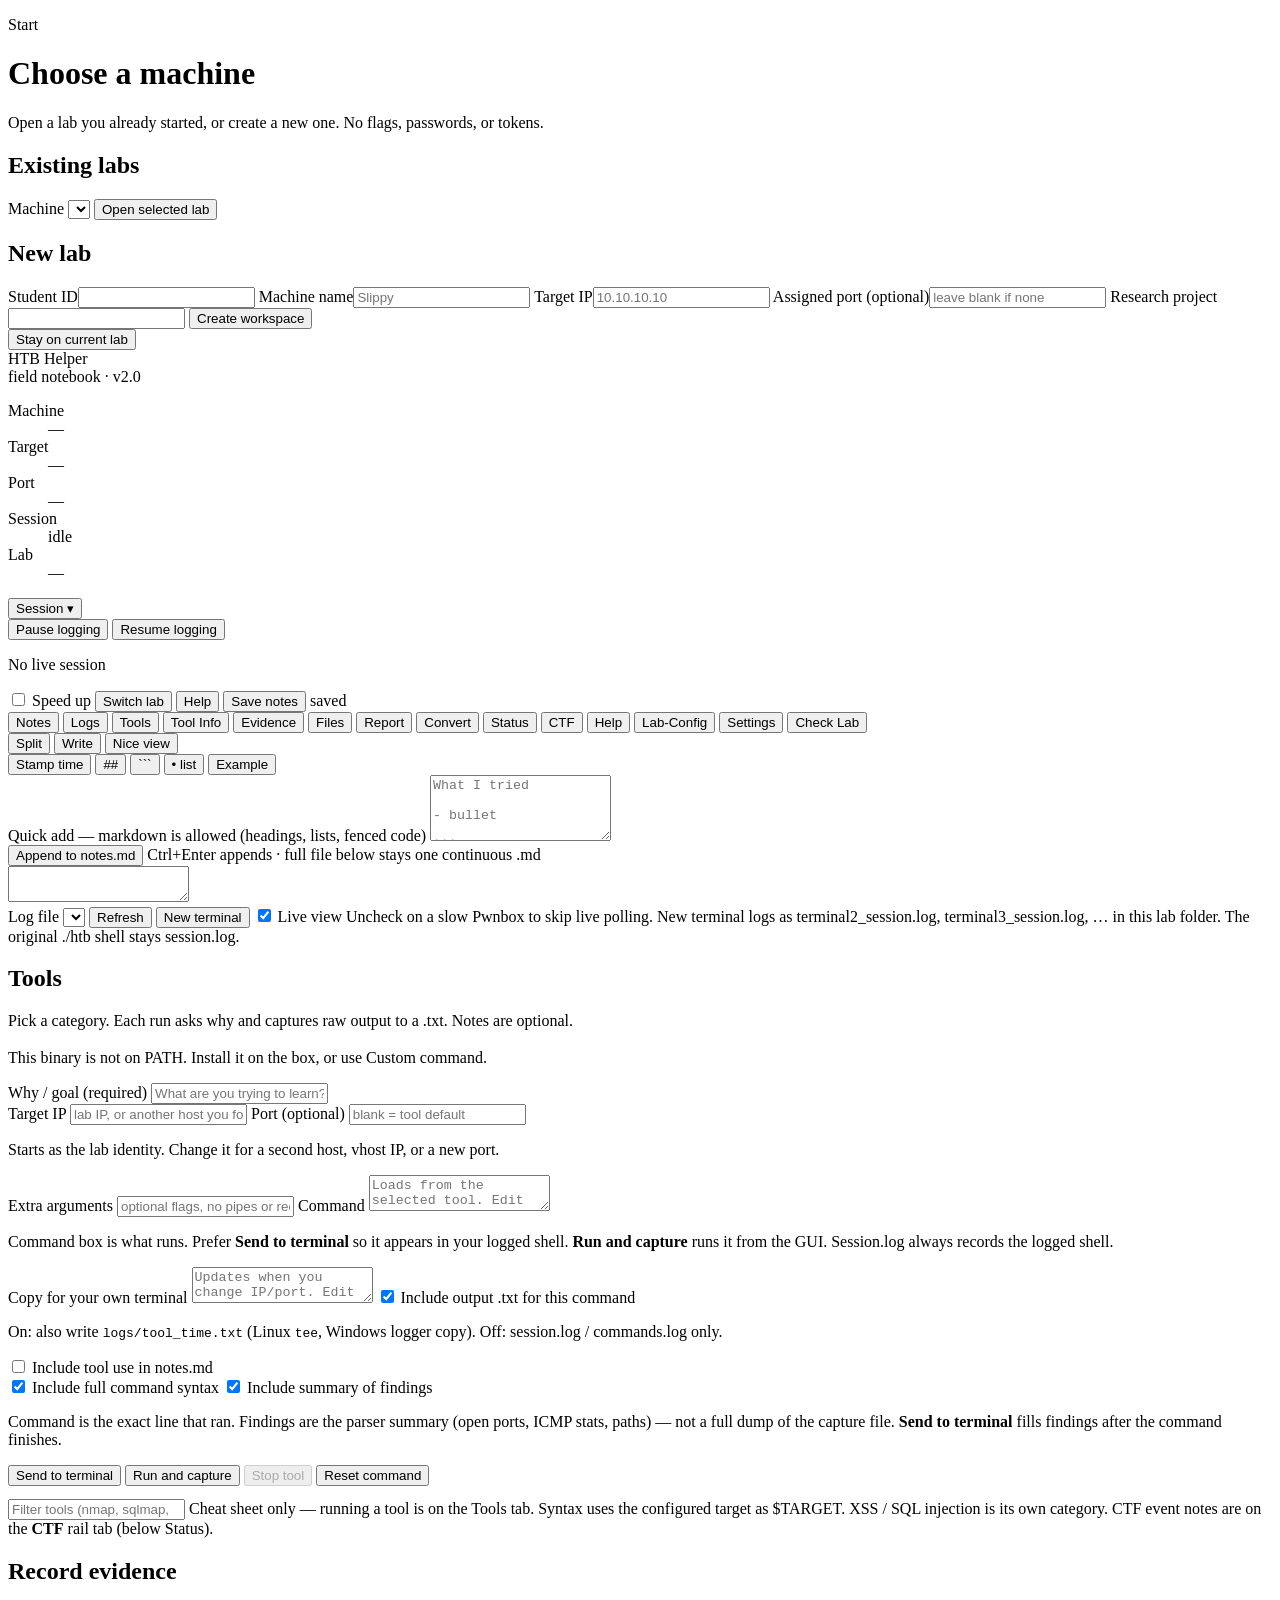
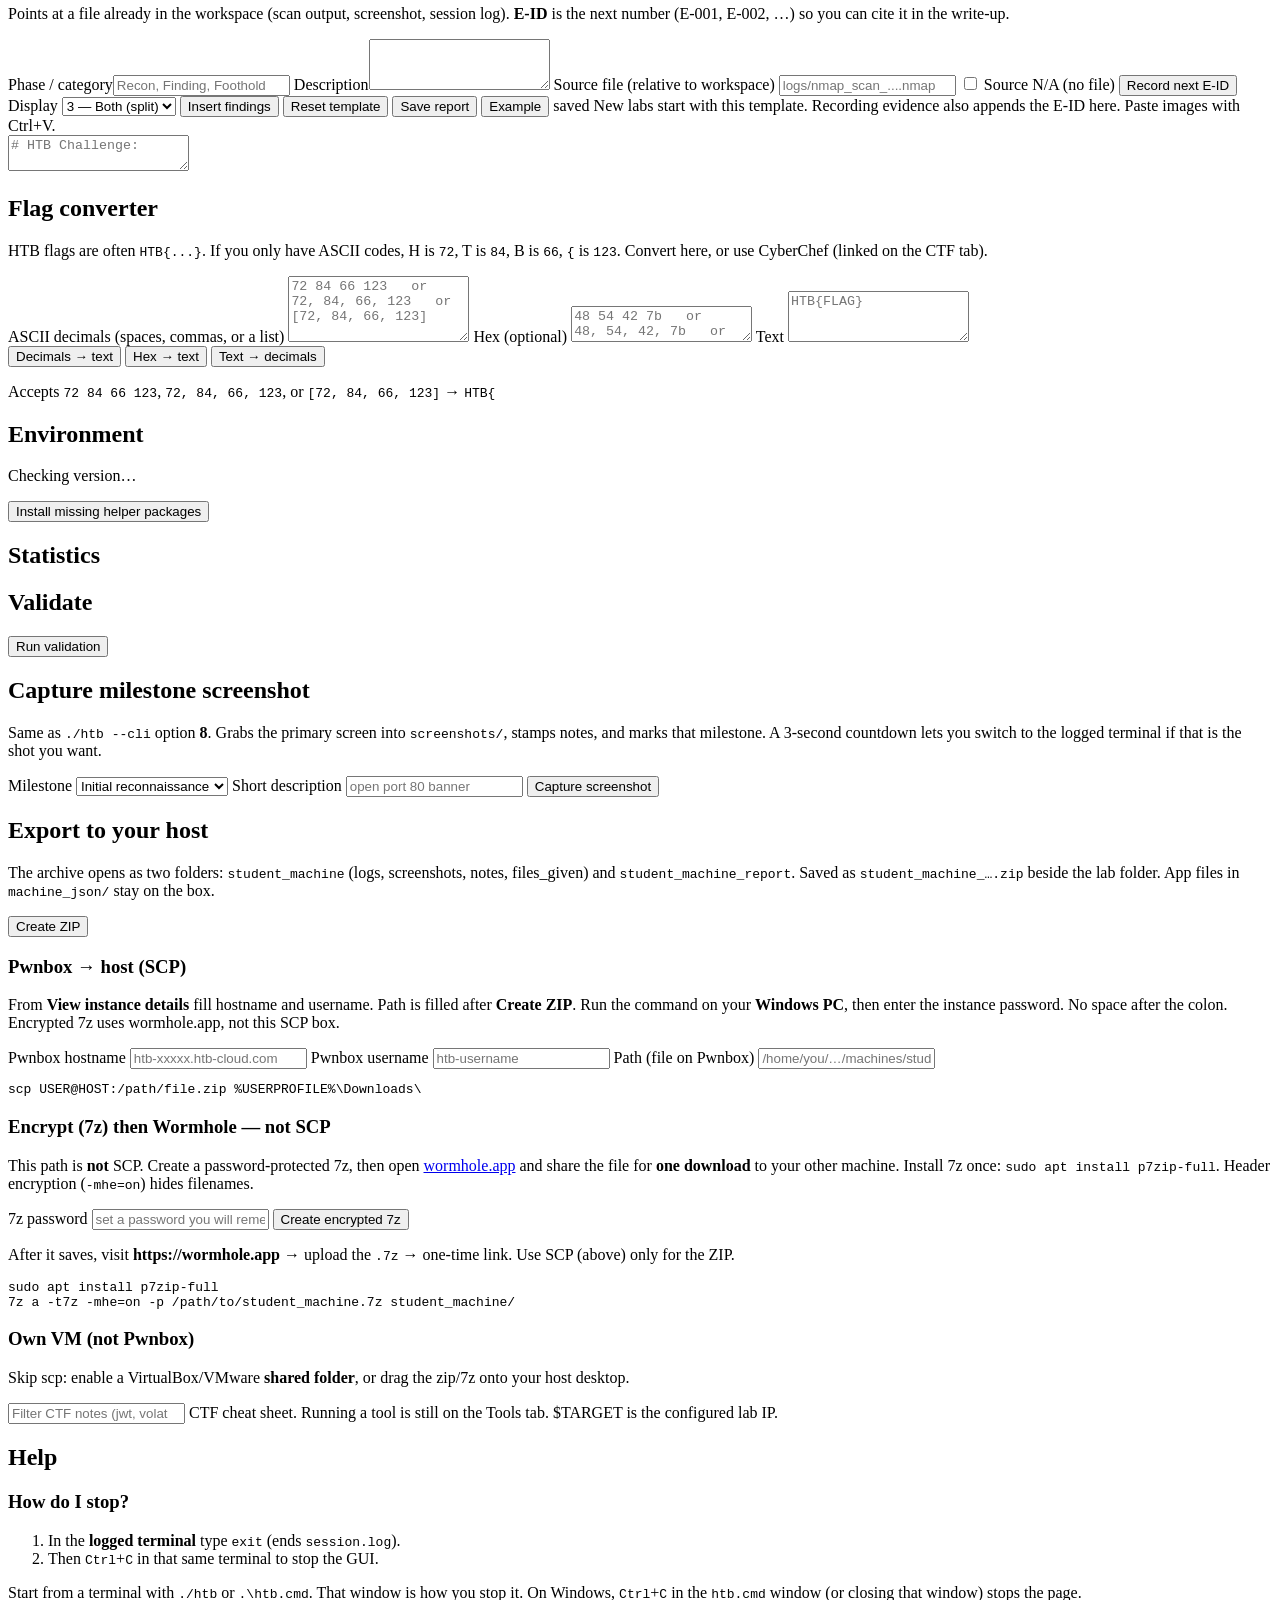
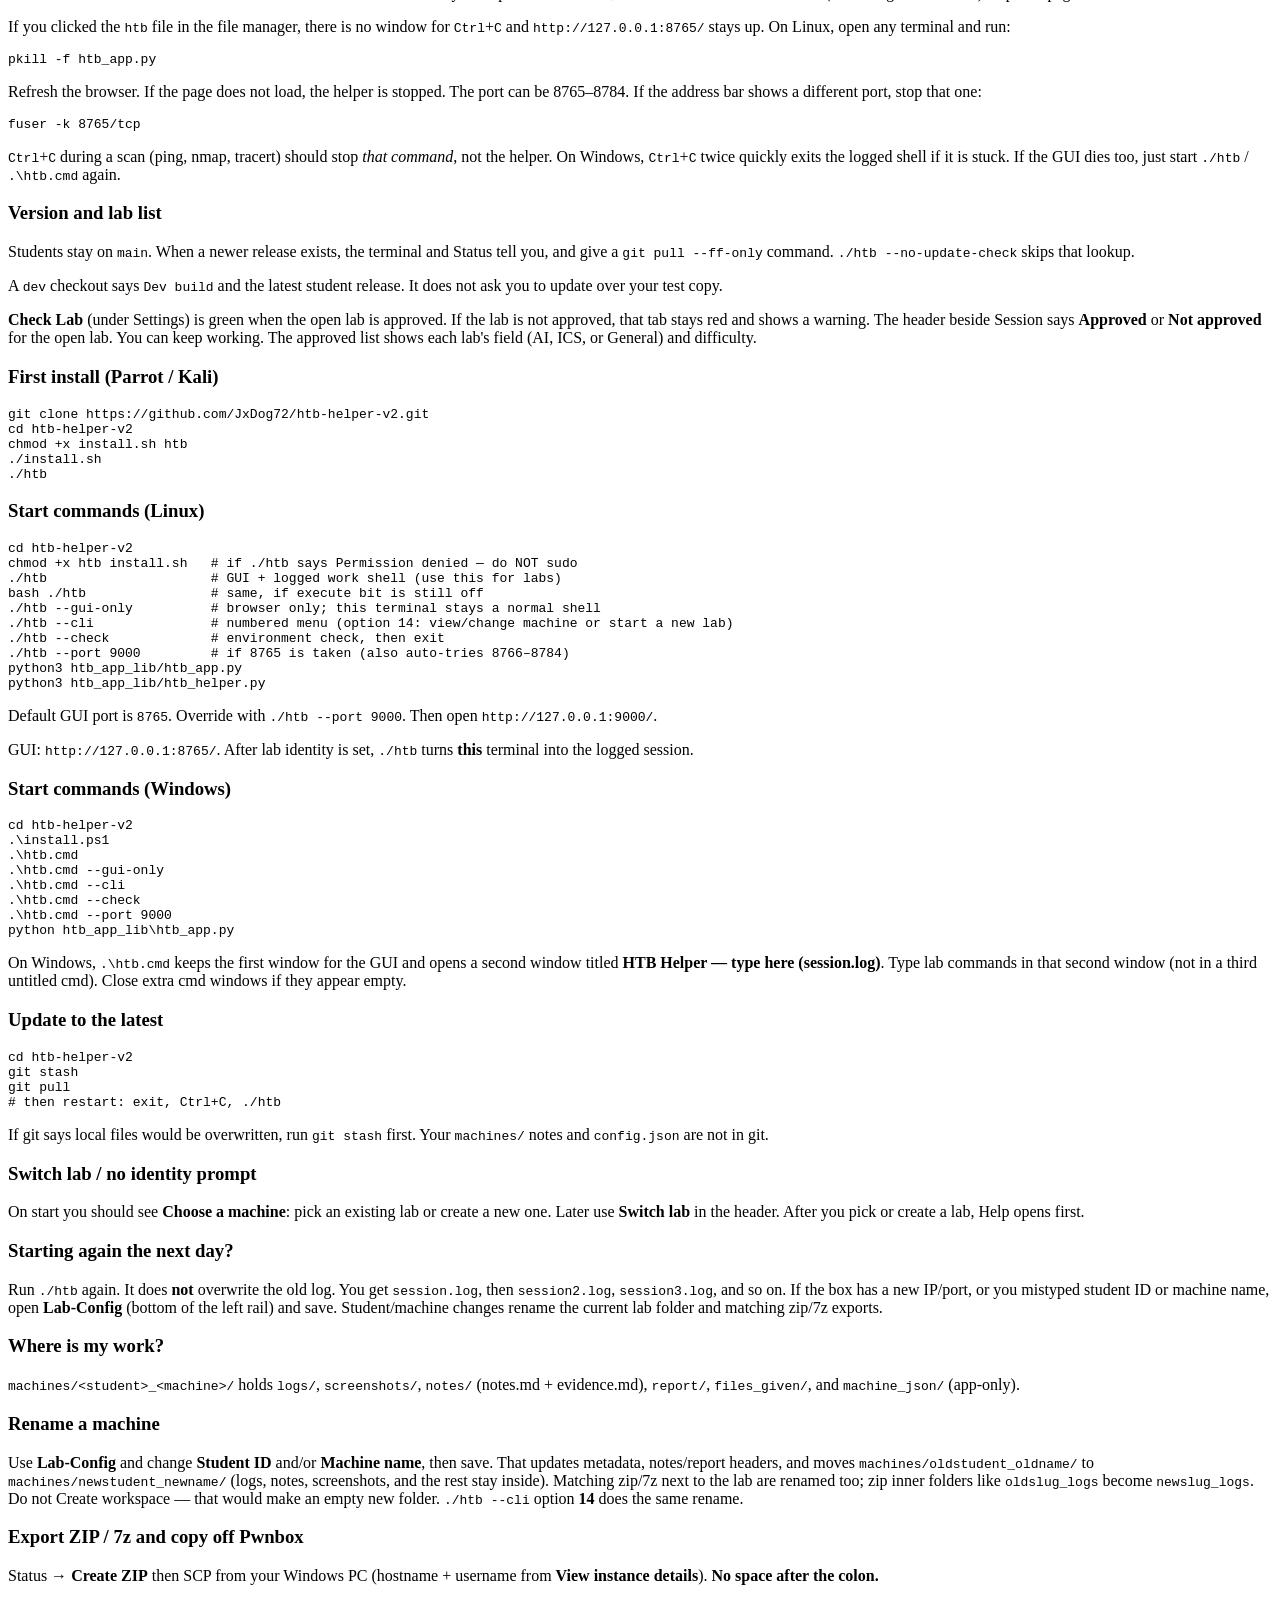
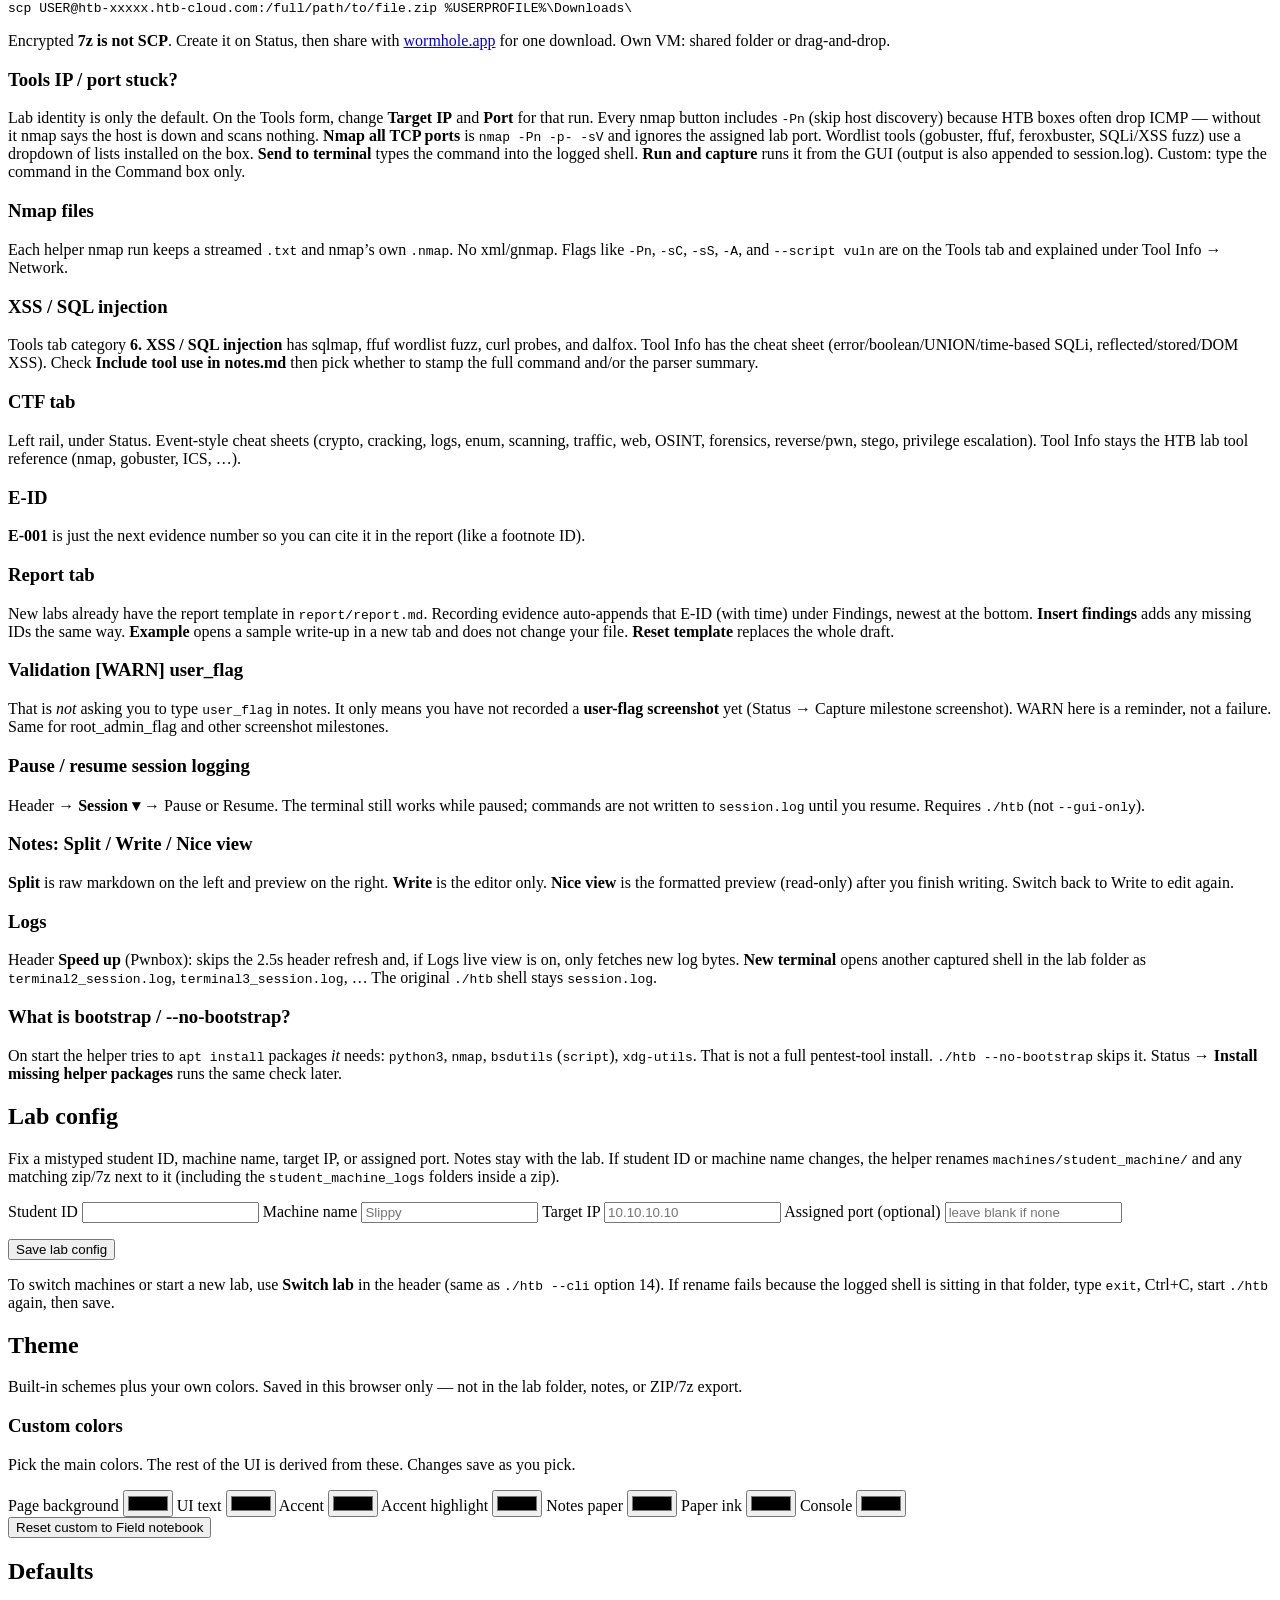
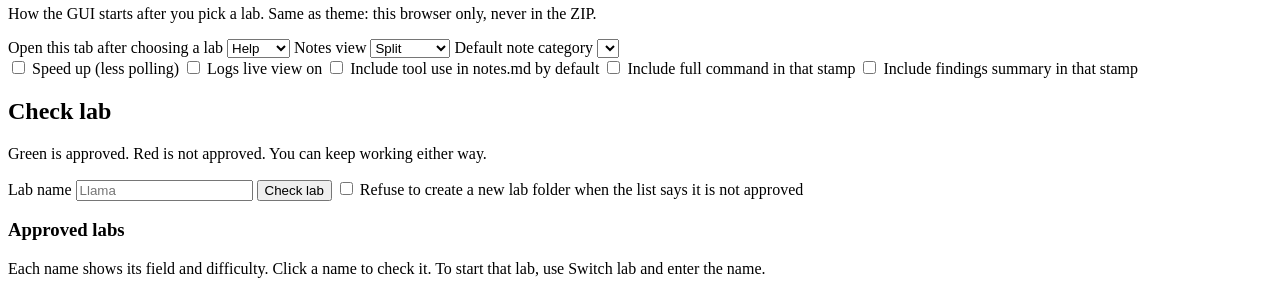
==== commit d3683efe: "Show Approved or Not approved beside Session, and list each approved lab's field and difficulty. Che" ====
--- a/htb_app_lib/web/index.html
+++ b/htb_app_lib/web/index.html
@@ -4,7 +4,7 @@
   <meta charset="UTF-8" />
   <meta name="viewport" content="width=device-width, initial-scale=1" />
   <title>HTB Helper</title>
-  <link rel="stylesheet" href="/app.css?v=26" />
+  <link rel="stylesheet" href="/app.css?v=28" />
   <script>
     try {
       var s = JSON.parse(localStorage.getItem("htb-settings") || "{}");
@@ -55,6 +55,7 @@
       <div><dt>Target</dt><dd id="meta-target">—</dd></div>
       <div><dt>Port</dt><dd id="meta-port">—</dd></div>
       <div><dt>Session</dt><dd id="meta-session">idle</dd></div>
+      <div><dt>Lab</dt><dd id="meta-approval">—</dd></div>
     </dl>
     <div class="top-actions">
       <div class="menu" id="session-menu">
@@ -368,7 +369,7 @@
           <h3>Version and lab list</h3>
           <p>Students stay on <code>main</code>. When a newer release exists, the terminal and Status tell you, and give a <code>git pull --ff-only</code> command. <code>./htb --no-update-check</code> skips that lookup.</p>
           <p>A <code>dev</code> checkout says <code>Dev build</code> and the latest student release. It does not ask you to update over your test copy.</p>
-          <p><strong>Check Lab</strong> (green, under Settings) reads the approved list. Green means approved. Red means not approved. Orange means check with the Team lead. If the list cannot be downloaded, you can still go on. The helper does not delete the folder.</p>
+          <p><strong>Check Lab</strong> (under Settings) is green when the open lab is approved. If the lab is not approved, that tab stays red and shows a warning. The header beside Session says <strong>Approved</strong> or <strong>Not approved</strong> for the open lab. You can keep working. The approved list shows each lab's field (AI, ICS, or General) and difficulty.</p>
 
           <h3>First install (Parrot / Kali)</h3>
           <pre class="syntax">git clone https://github.com/JxDog72/htb-helper-v2.git
@@ -541,8 +542,8 @@
 
       <section id="tab-checklab" class="tab">
         <h2>Check lab</h2>
-        <p class="lede">Green is approved. Red is not approved. Orange means check with the Team lead. Your lab folder is not deleted.</p>
-        <p id="lab-check-headline" class="lab-verdict unsure">CHECK WITH THE TEAM LEAD</p>
+        <p class="lede">Green is approved. Red is not approved. You can keep working either way.</p>
+        <p id="lab-check-headline" class="lab-verdict"></p>
         <p id="lab-check-detail" class="lede"></p>
         <label>Lab name
           <input id="lab-check-name" placeholder="Llama" autocomplete="off" />
@@ -550,11 +551,11 @@
         <button type="button" class="btn ghost" id="btn-lab-check">Check lab</button>
         <label class="check"><input type="checkbox" id="block-unapproved" /> Refuse to create a new lab folder when the list says it is not approved</label>
         <h3>Approved labs</h3>
-        <p class="quiet">Click a name to check it. To start that lab, use Switch lab and enter the name.</p>
-        <div id="approved-lab-list" class="approved-lab-list"></div>
+        <p class="quiet">Each name shows its field and difficulty. Click a name to check it. To start that lab, use Switch lab and enter the name.</p>
+        <div id="approved-lab-list"></div>
       </section>
     </main>
   </div>
-  <script src="/app.js?v=43"></script>
+  <script src="/app.js?v=45"></script>
 </body>
 </html>
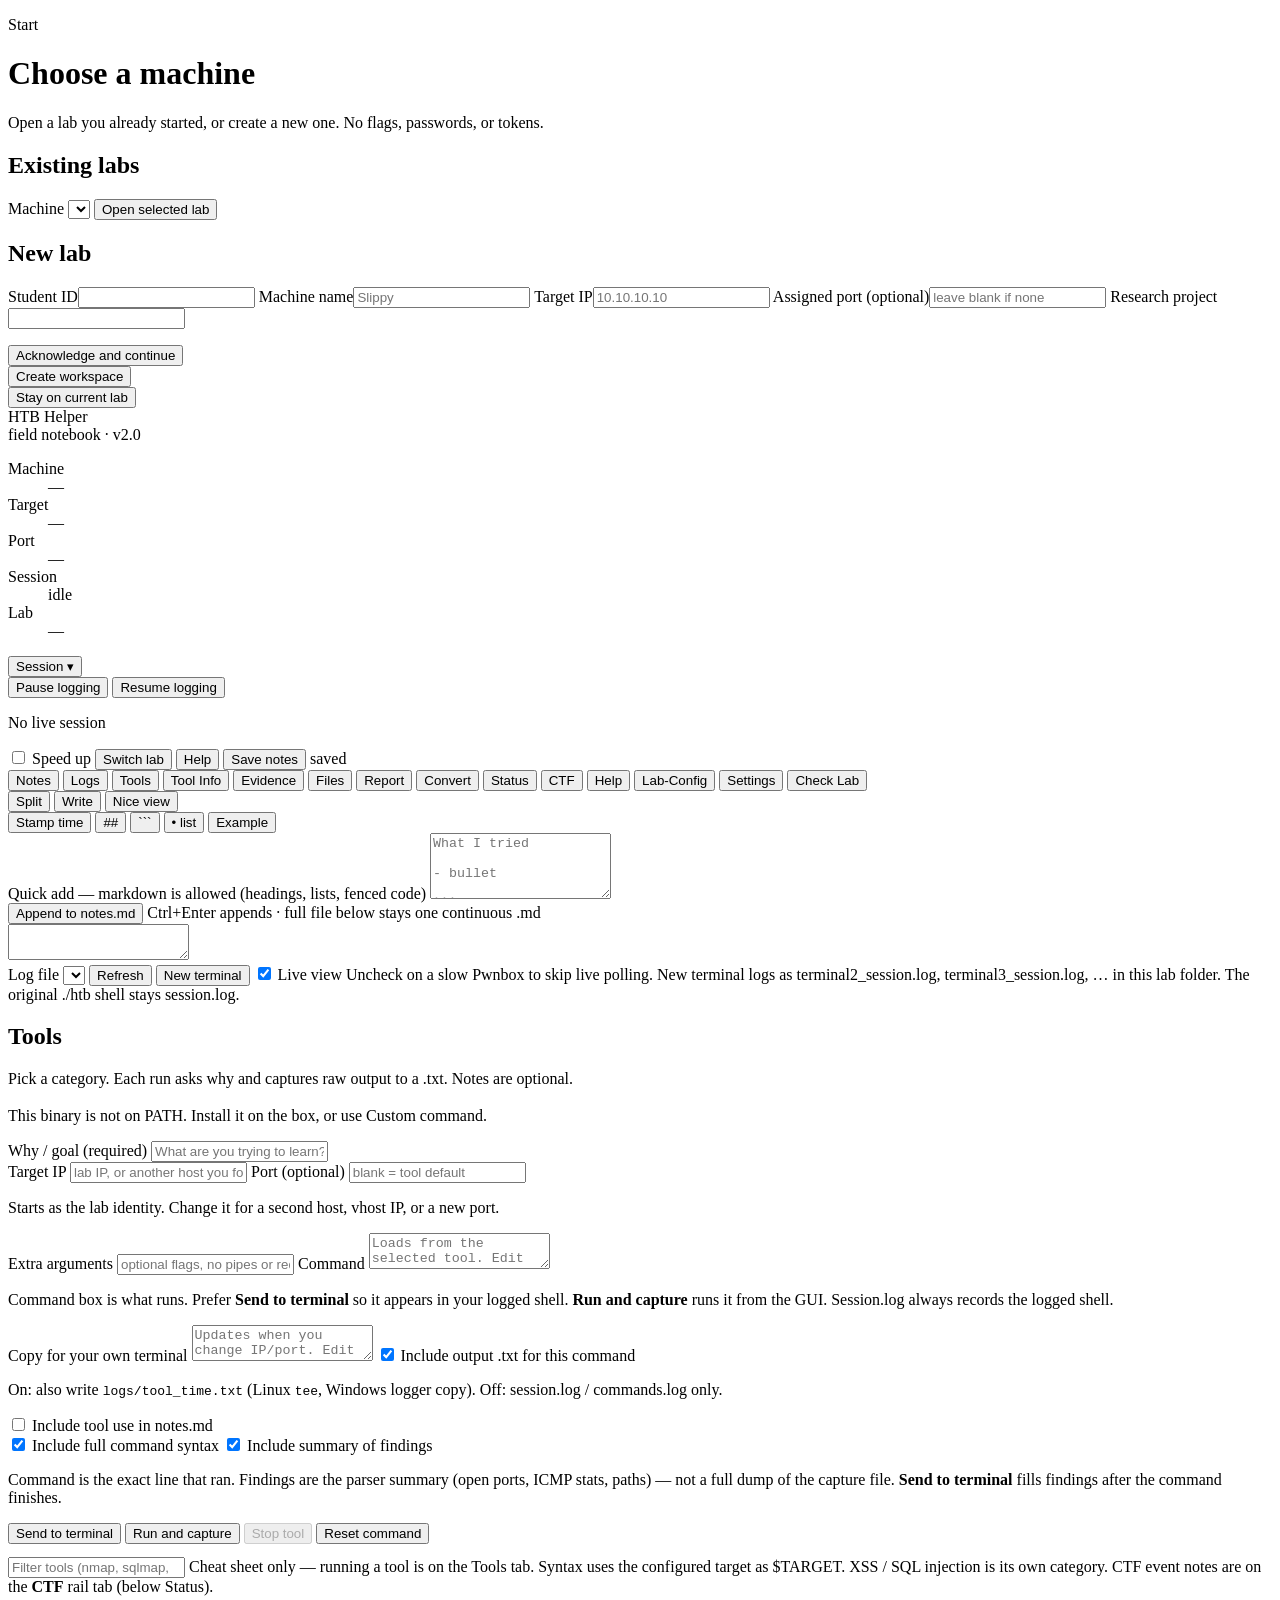
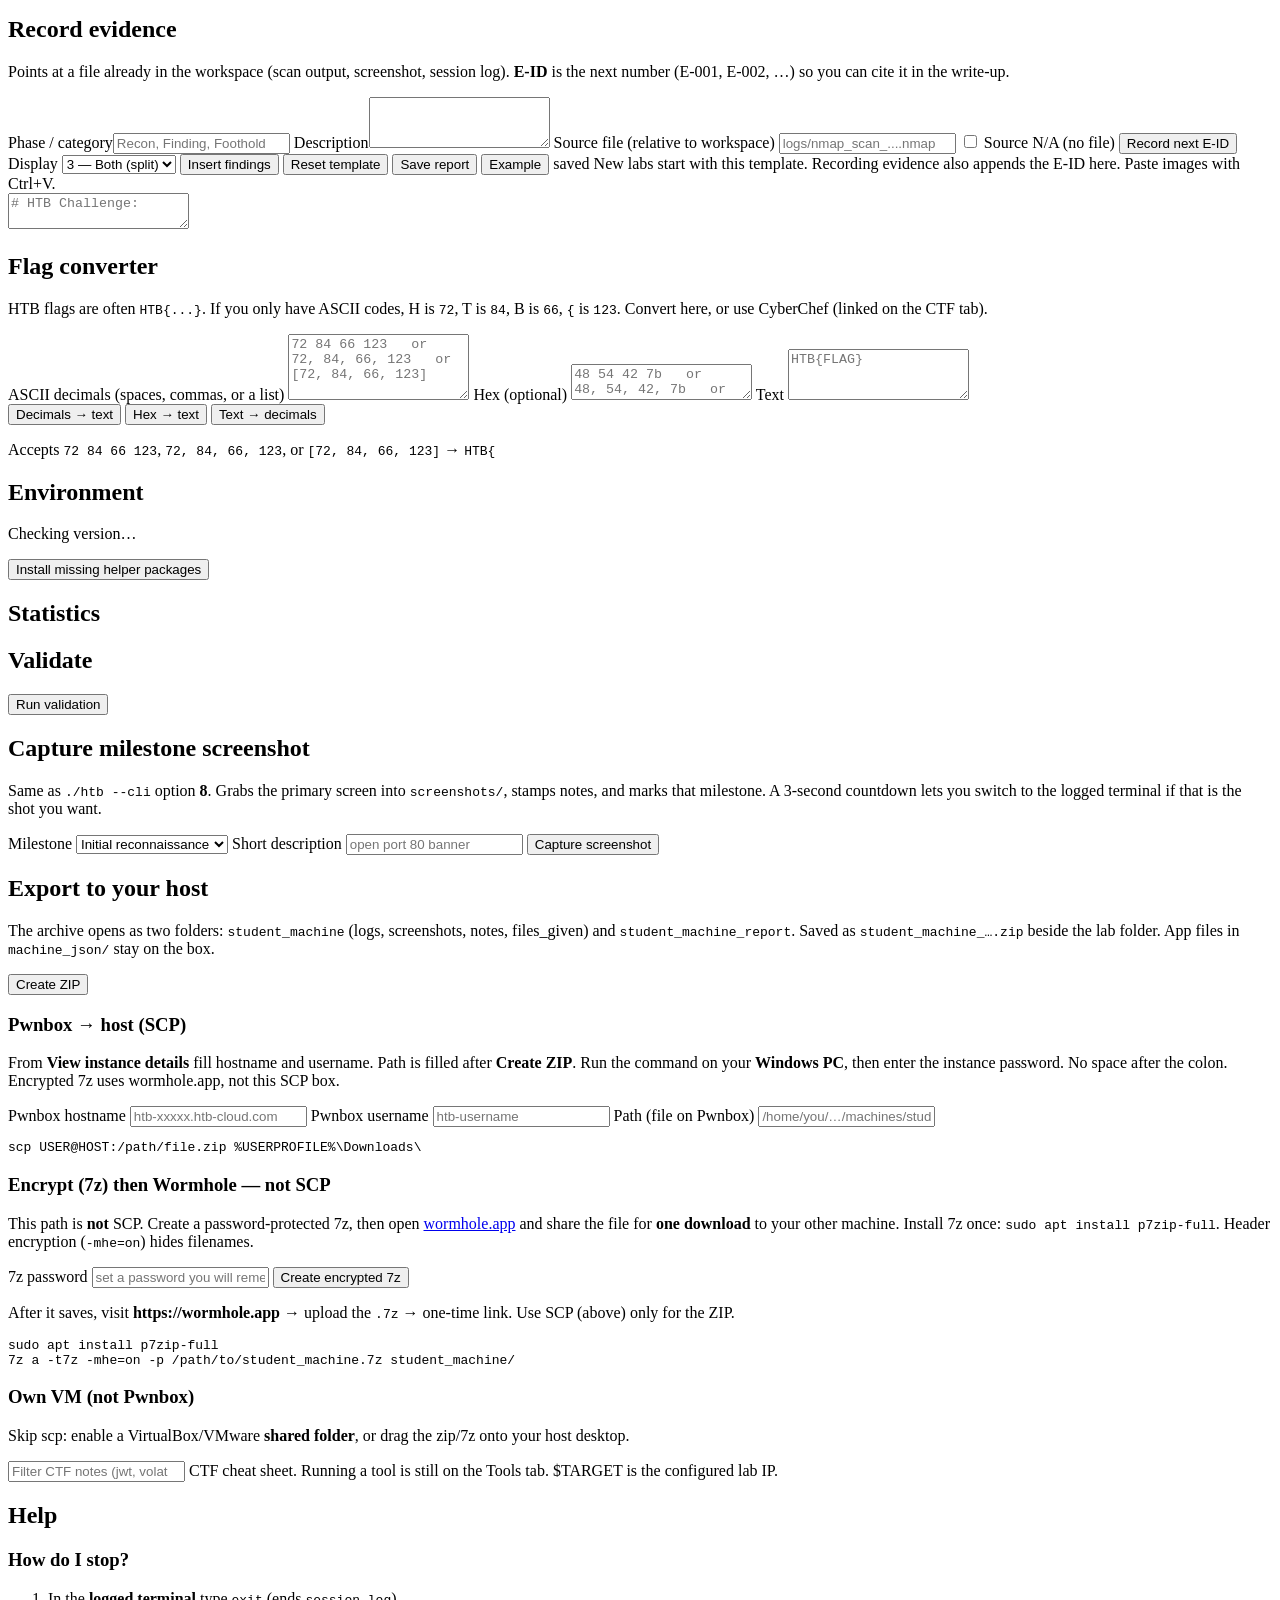
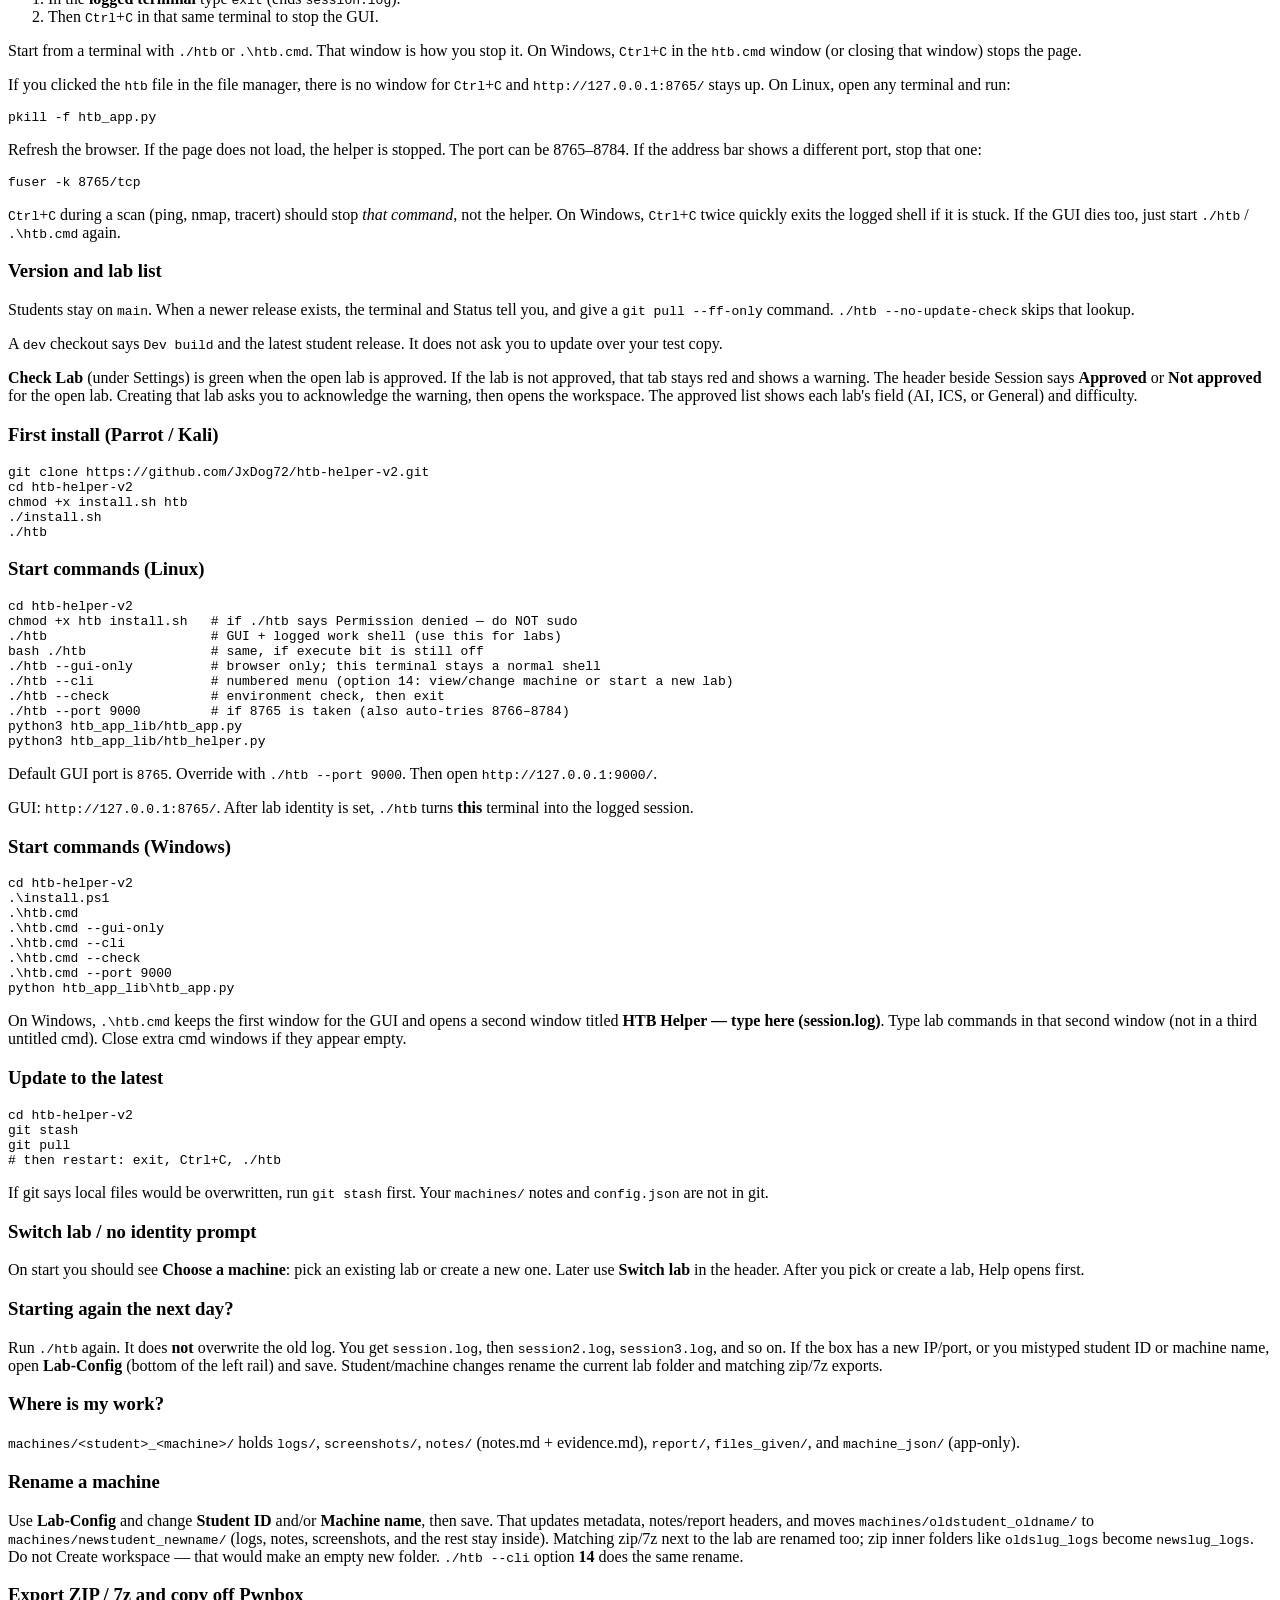
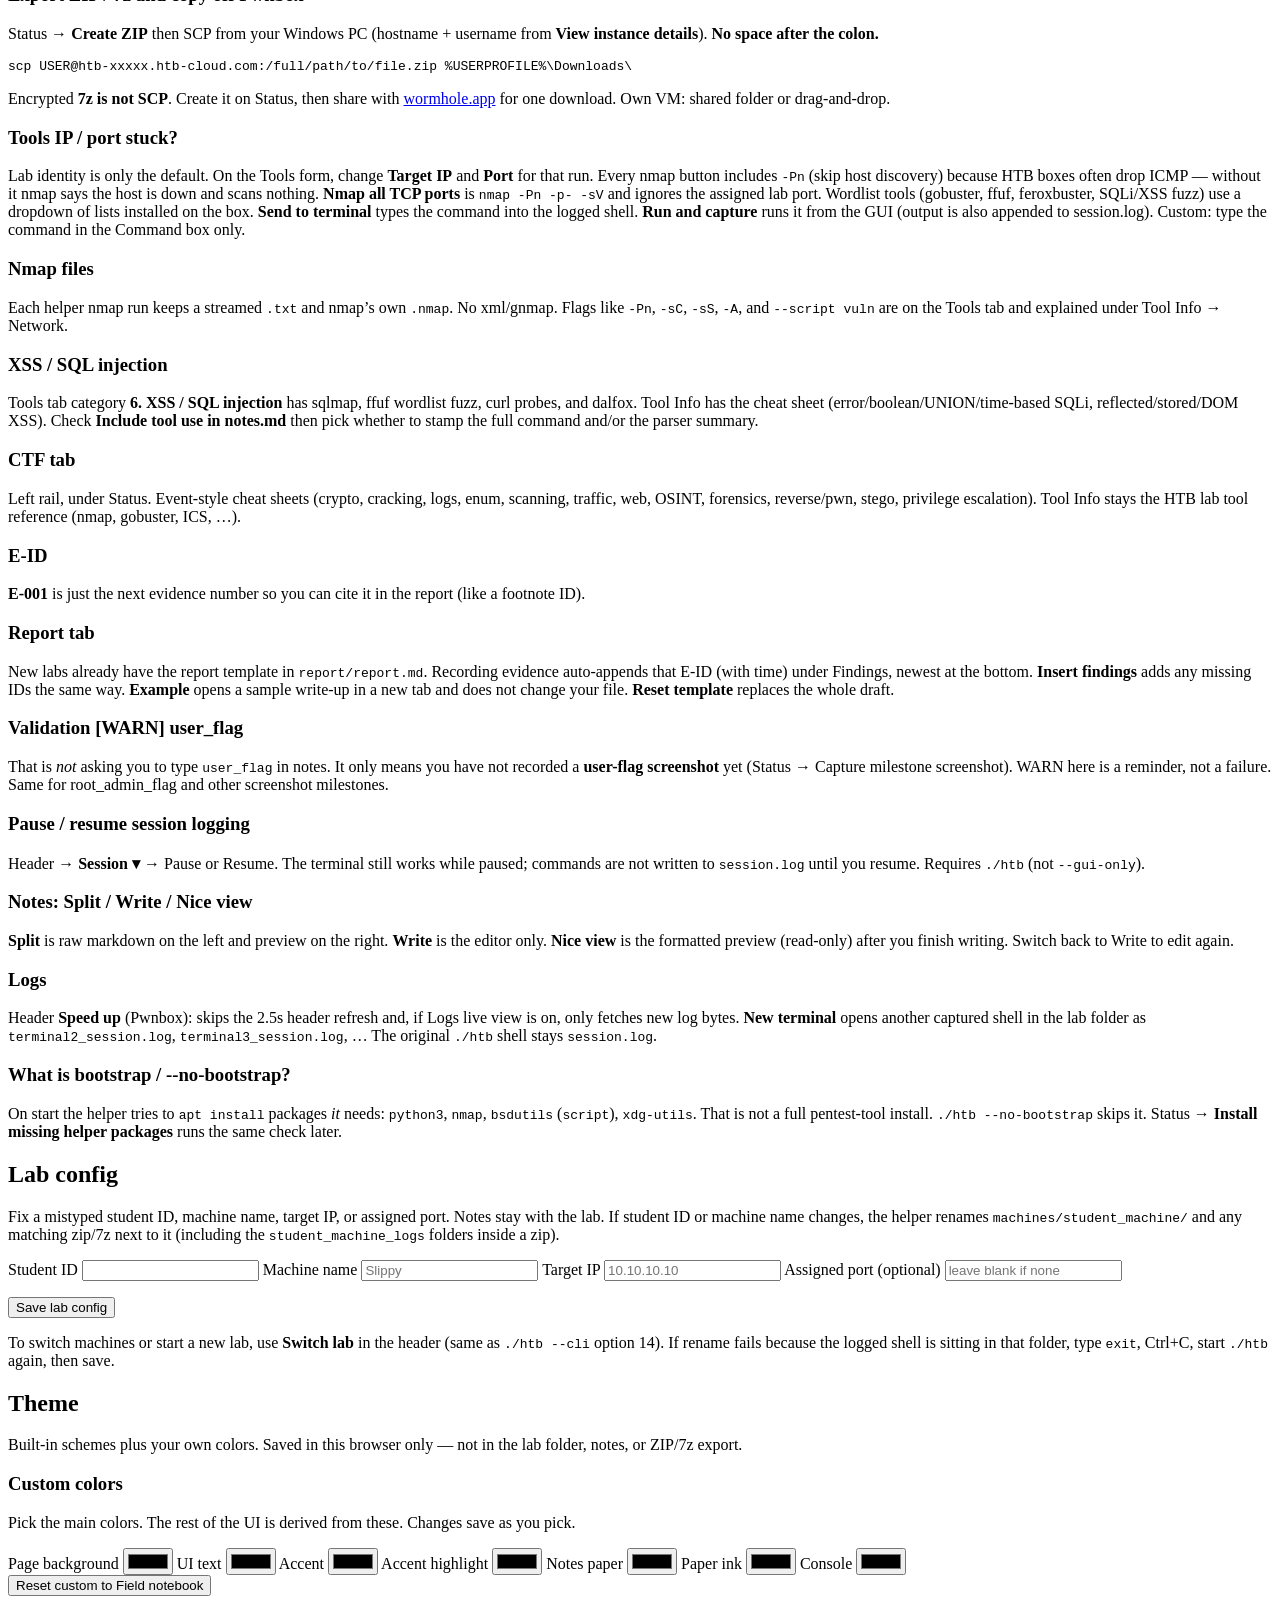
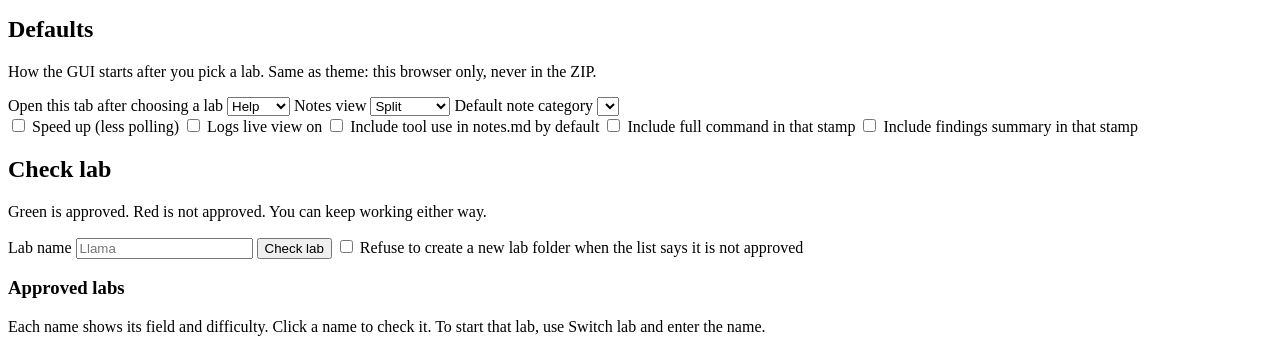
==== commit f74fffc6: "Let Create workspace continue after an unapproved lab is acknowledged. The setup screen shows the sa" ====
--- a/htb_app_lib/web/index.html
+++ b/htb_app_lib/web/index.html
@@ -4,7 +4,7 @@
   <meta charset="UTF-8" />
   <meta name="viewport" content="width=device-width, initial-scale=1" />
   <title>HTB Helper</title>
-  <link rel="stylesheet" href="/app.css?v=28" />
+  <link rel="stylesheet" href="/app.css?v=29" />
   <script>
     try {
       var s = JSON.parse(localStorage.getItem("htb-settings") || "{}");
@@ -36,7 +36,12 @@
         <label>Assigned port (optional)<input name="target_port" inputmode="numeric" placeholder="leave blank if none" /></label>
         <label>Research project<input name="research_project" /></label>
         <p id="setup-error" class="error" hidden></p>
-        <button type="submit" class="btn copper">Create workspace</button>
+        <div id="setup-unapproved" class="setup-unapproved hidden">
+          <p id="setup-unapproved-headline" class="lab-verdict rejected"></p>
+          <p id="setup-unapproved-detail"></p>
+          <button type="button" class="btn copper" id="btn-ack-continue">Acknowledge and continue</button>
+        </div>
+        <button type="submit" class="btn copper" id="btn-create-workspace">Create workspace</button>
       </form>
       <button type="button" class="btn ghost hidden" id="btn-dismiss-setup">Stay on current lab</button>
     </div>
@@ -369,7 +374,7 @@
           <h3>Version and lab list</h3>
           <p>Students stay on <code>main</code>. When a newer release exists, the terminal and Status tell you, and give a <code>git pull --ff-only</code> command. <code>./htb --no-update-check</code> skips that lookup.</p>
           <p>A <code>dev</code> checkout says <code>Dev build</code> and the latest student release. It does not ask you to update over your test copy.</p>
-          <p><strong>Check Lab</strong> (under Settings) is green when the open lab is approved. If the lab is not approved, that tab stays red and shows a warning. The header beside Session says <strong>Approved</strong> or <strong>Not approved</strong> for the open lab. You can keep working. The approved list shows each lab's field (AI, ICS, or General) and difficulty.</p>
+          <p><strong>Check Lab</strong> (under Settings) is green when the open lab is approved. If the lab is not approved, that tab stays red and shows a warning. The header beside Session says <strong>Approved</strong> or <strong>Not approved</strong> for the open lab. Creating that lab asks you to acknowledge the warning, then opens the workspace. The approved list shows each lab's field (AI, ICS, or General) and difficulty.</p>
 
           <h3>First install (Parrot / Kali)</h3>
           <pre class="syntax">git clone https://github.com/JxDog72/htb-helper-v2.git
@@ -556,6 +561,6 @@
       </section>
     </main>
   </div>
-  <script src="/app.js?v=45"></script>
+  <script src="/app.js?v=46"></script>
 </body>
 </html>
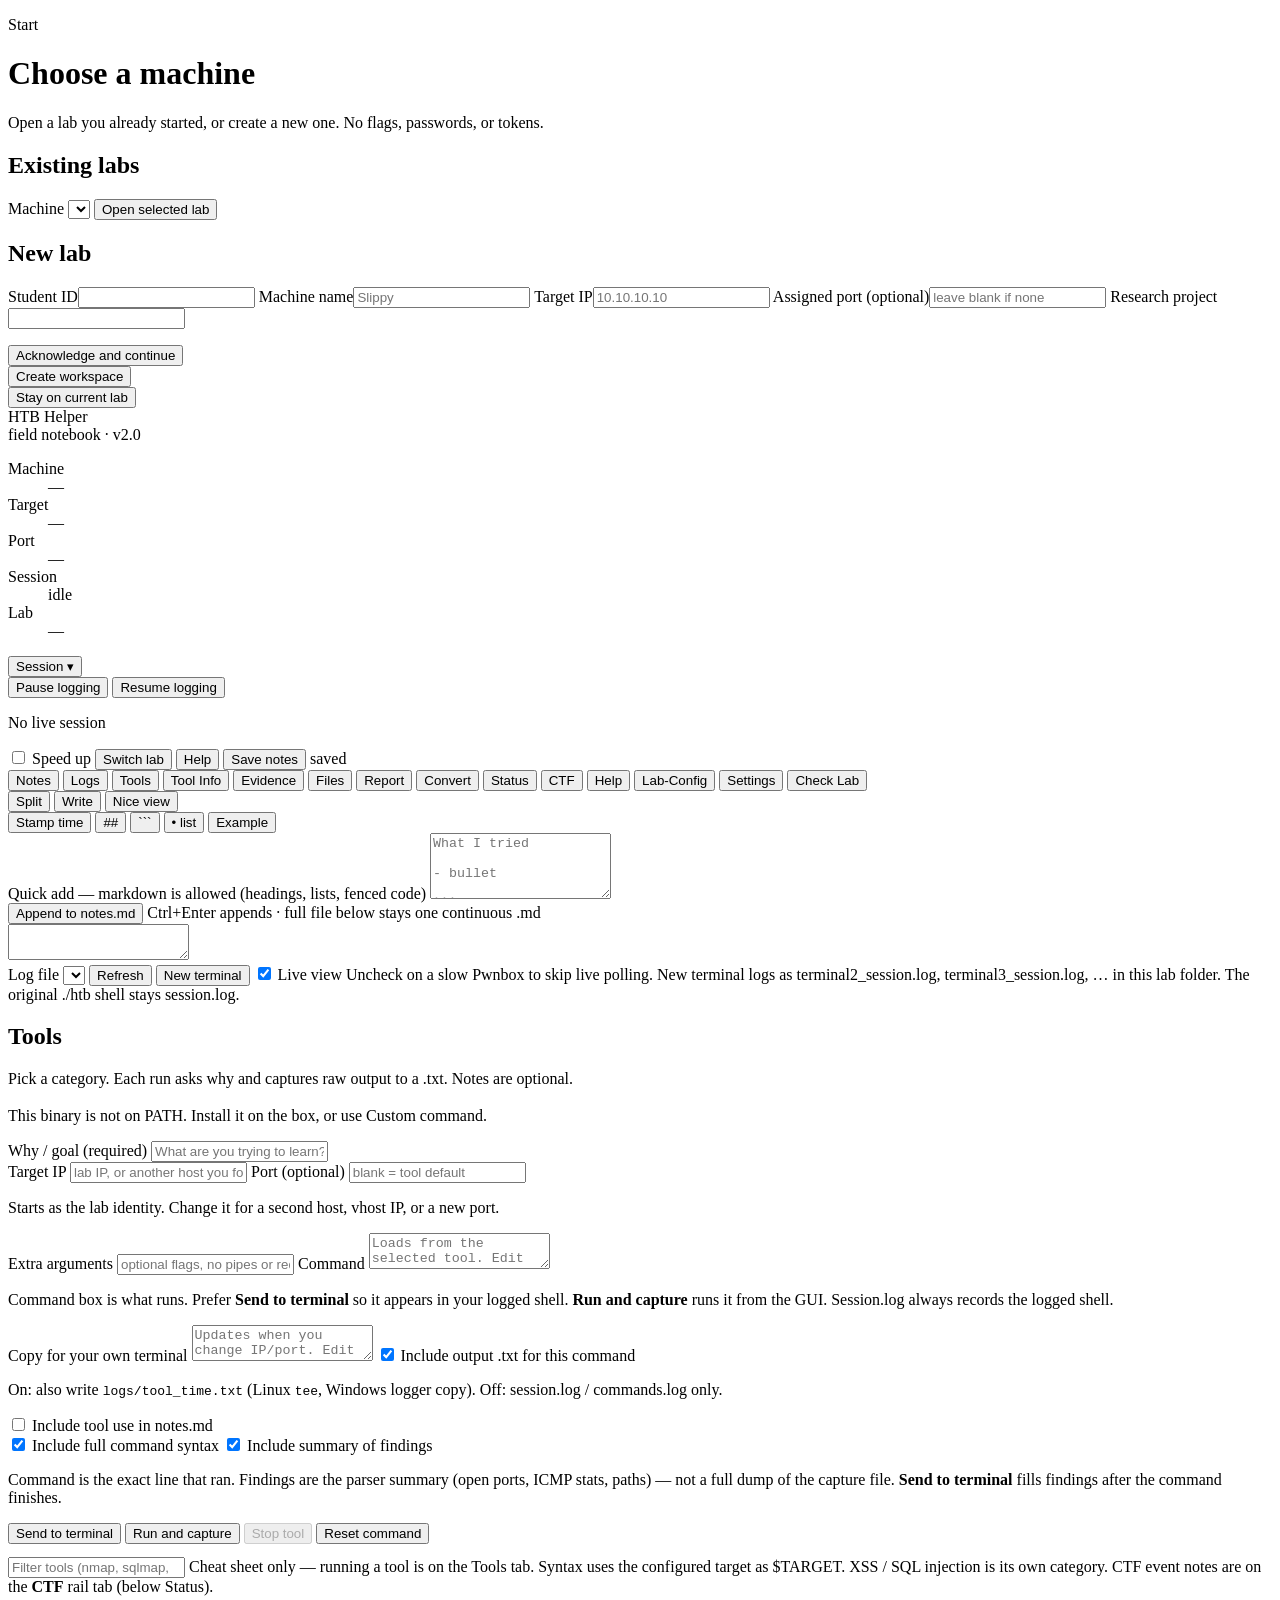
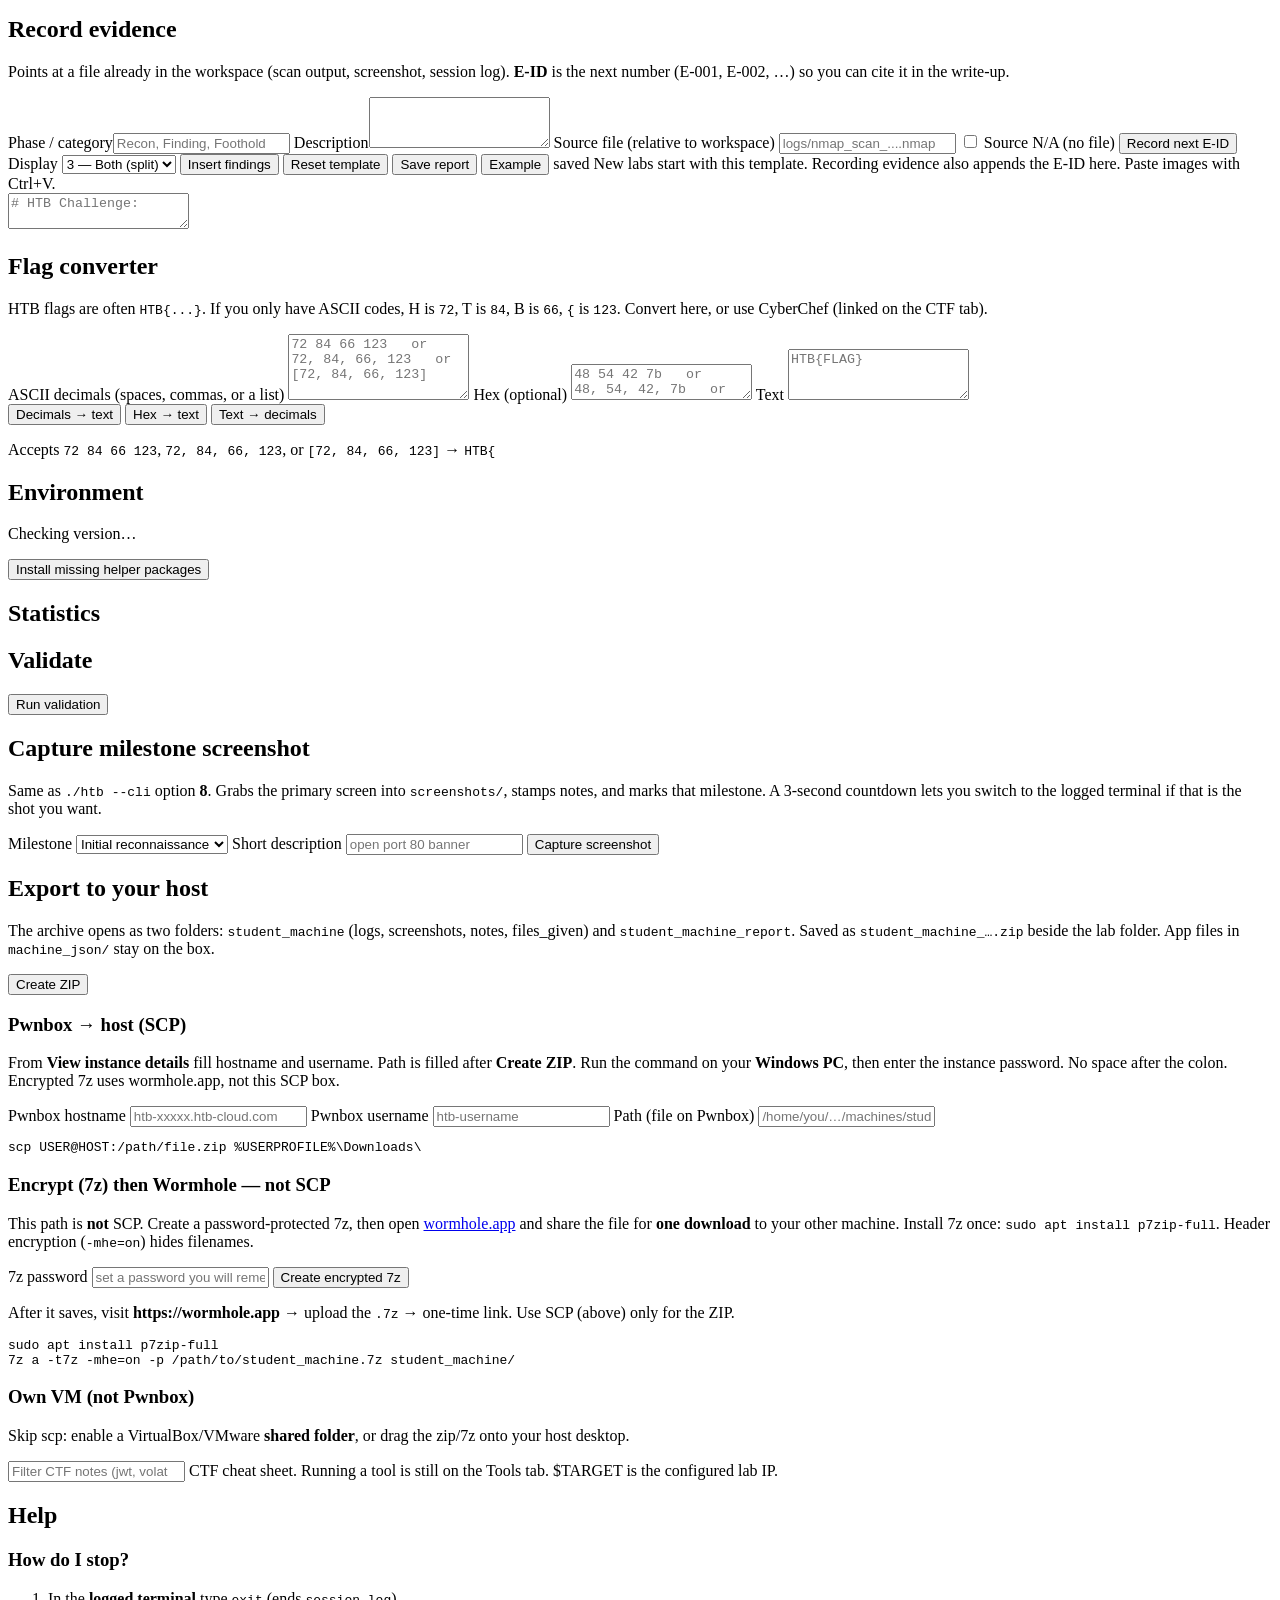
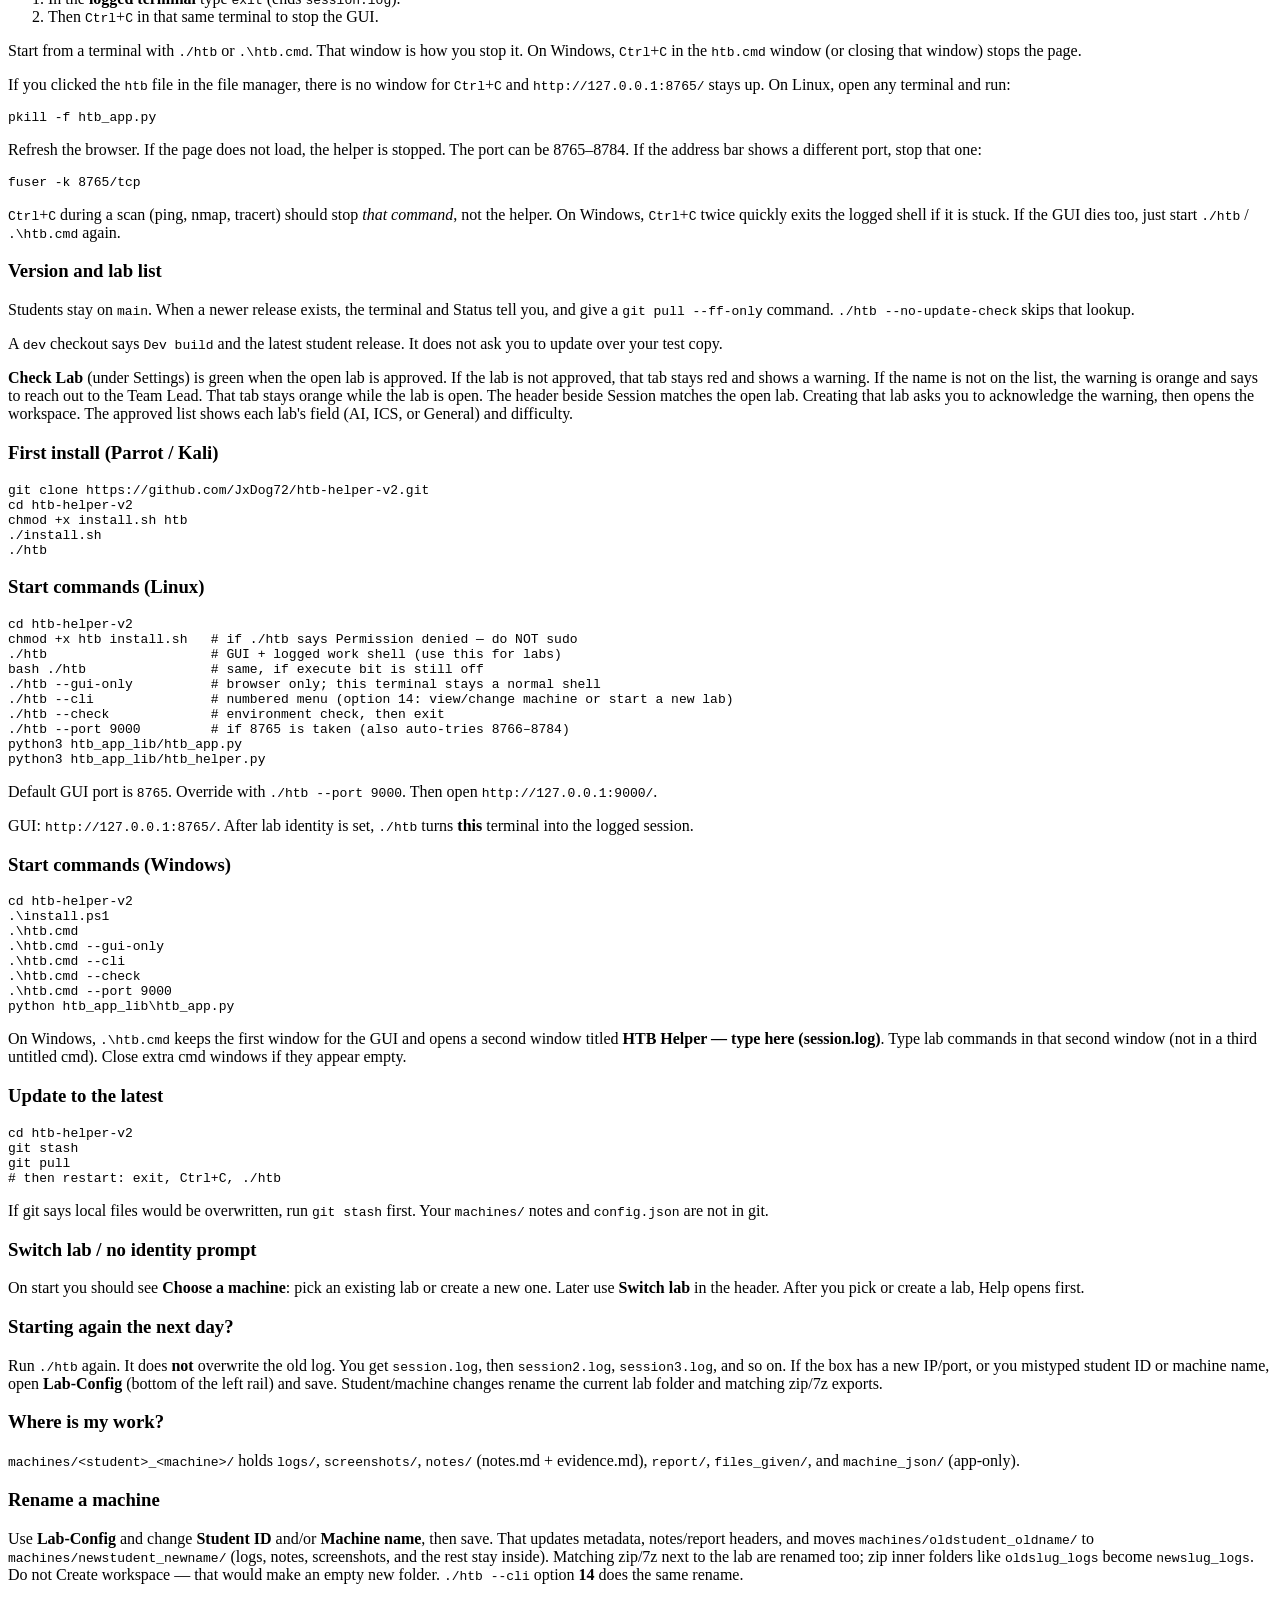
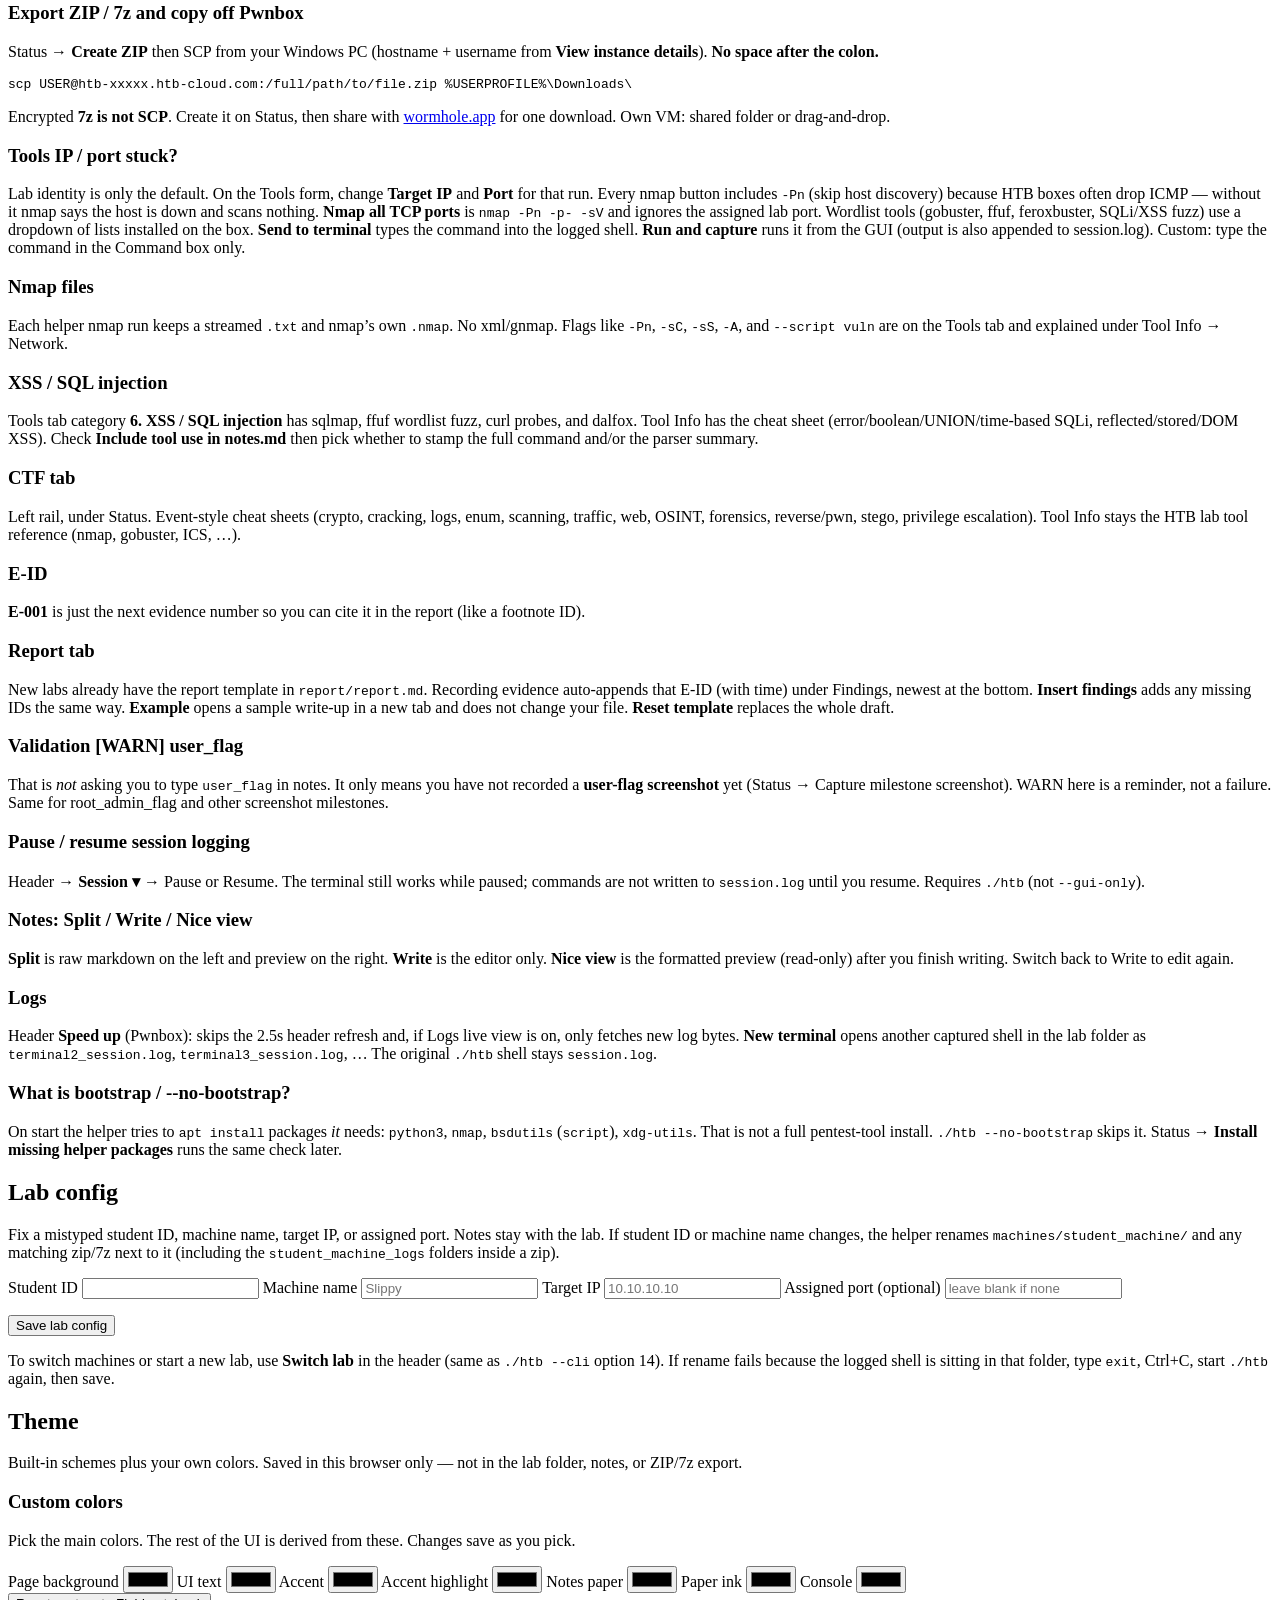
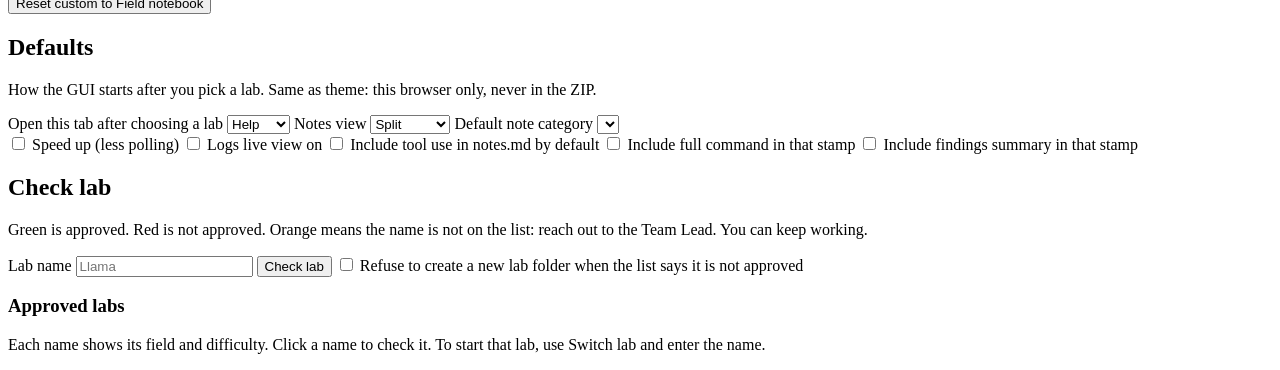
==== commit 613430ac: "Show an orange Team Lead warning when a lab name is not on the list. Known not-approved labs stay re" ====
--- a/htb_app_lib/web/index.html
+++ b/htb_app_lib/web/index.html
@@ -4,7 +4,7 @@
   <meta charset="UTF-8" />
   <meta name="viewport" content="width=device-width, initial-scale=1" />
   <title>HTB Helper</title>
-  <link rel="stylesheet" href="/app.css?v=29" />
+  <link rel="stylesheet" href="/app.css?v=30" />
   <script>
     try {
       var s = JSON.parse(localStorage.getItem("htb-settings") || "{}");
@@ -374,7 +374,7 @@
           <h3>Version and lab list</h3>
           <p>Students stay on <code>main</code>. When a newer release exists, the terminal and Status tell you, and give a <code>git pull --ff-only</code> command. <code>./htb --no-update-check</code> skips that lookup.</p>
           <p>A <code>dev</code> checkout says <code>Dev build</code> and the latest student release. It does not ask you to update over your test copy.</p>
-          <p><strong>Check Lab</strong> (under Settings) is green when the open lab is approved. If the lab is not approved, that tab stays red and shows a warning. The header beside Session says <strong>Approved</strong> or <strong>Not approved</strong> for the open lab. Creating that lab asks you to acknowledge the warning, then opens the workspace. The approved list shows each lab's field (AI, ICS, or General) and difficulty.</p>
+          <p><strong>Check Lab</strong> (under Settings) is green when the open lab is approved. If the lab is not approved, that tab stays red and shows a warning. If the name is not on the list, the warning is orange and says to reach out to the Team Lead. That tab stays orange while the lab is open. The header beside Session matches the open lab. Creating that lab asks you to acknowledge the warning, then opens the workspace. The approved list shows each lab's field (AI, ICS, or General) and difficulty.</p>
 
           <h3>First install (Parrot / Kali)</h3>
           <pre class="syntax">git clone https://github.com/JxDog72/htb-helper-v2.git
@@ -547,7 +547,7 @@
 
       <section id="tab-checklab" class="tab">
         <h2>Check lab</h2>
-        <p class="lede">Green is approved. Red is not approved. You can keep working either way.</p>
+        <p class="lede">Green is approved. Red is not approved. Orange means the name is not on the list: reach out to the Team Lead. You can keep working.</p>
         <p id="lab-check-headline" class="lab-verdict"></p>
         <p id="lab-check-detail" class="lede"></p>
         <label>Lab name
@@ -561,6 +561,6 @@
       </section>
     </main>
   </div>
-  <script src="/app.js?v=46"></script>
+  <script src="/app.js?v=47"></script>
 </body>
 </html>
